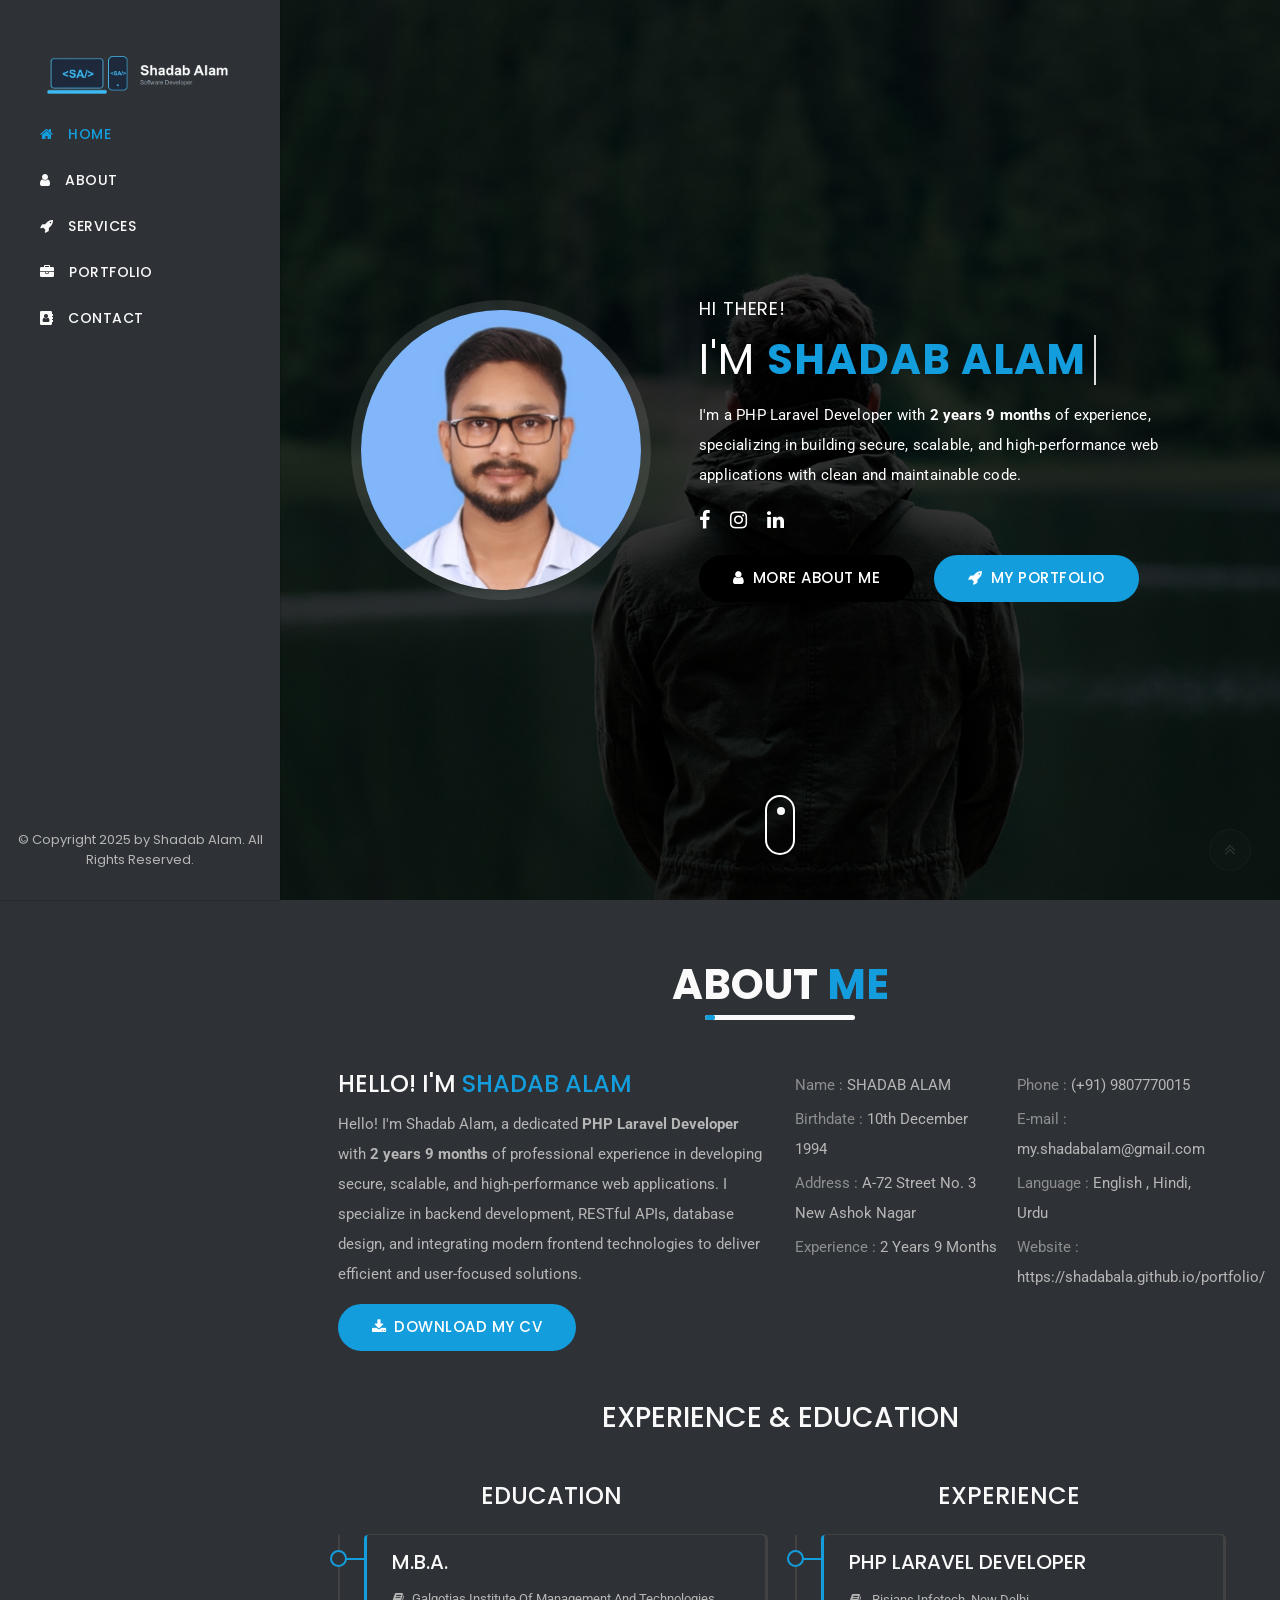
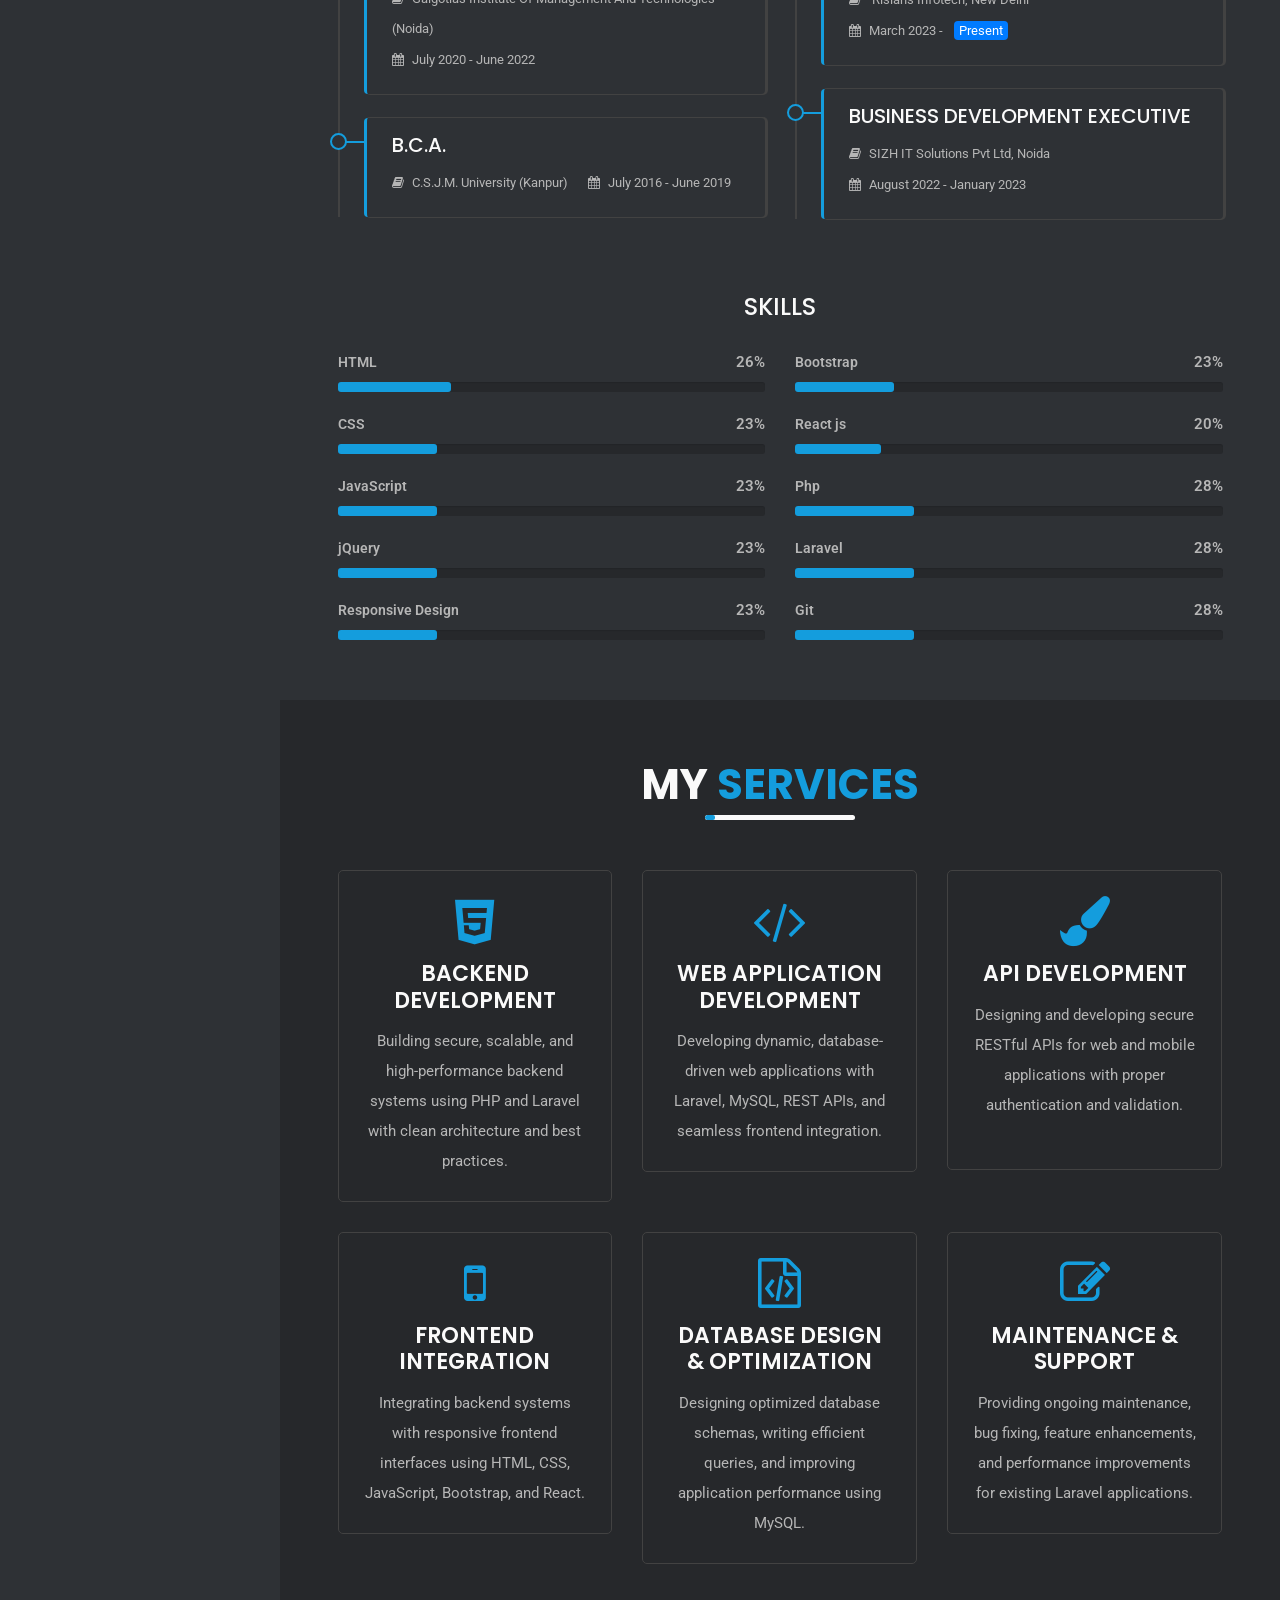
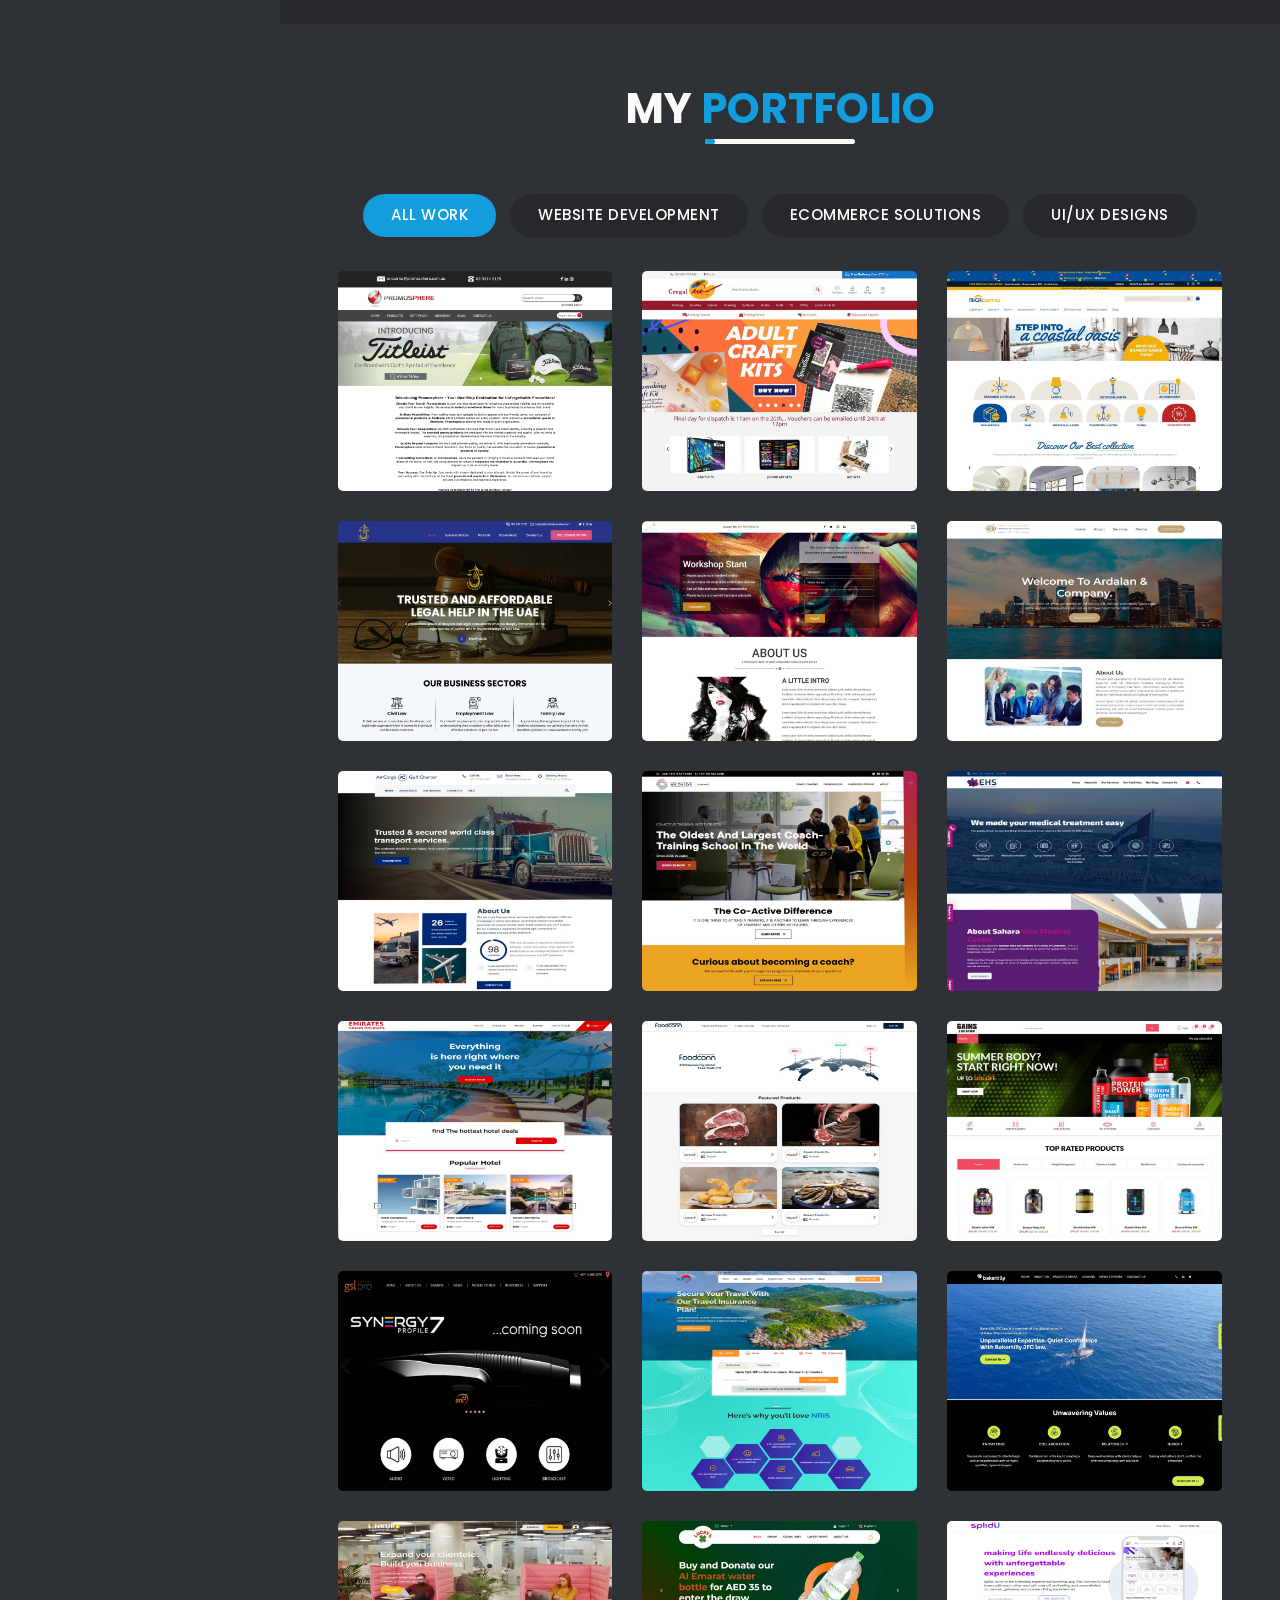
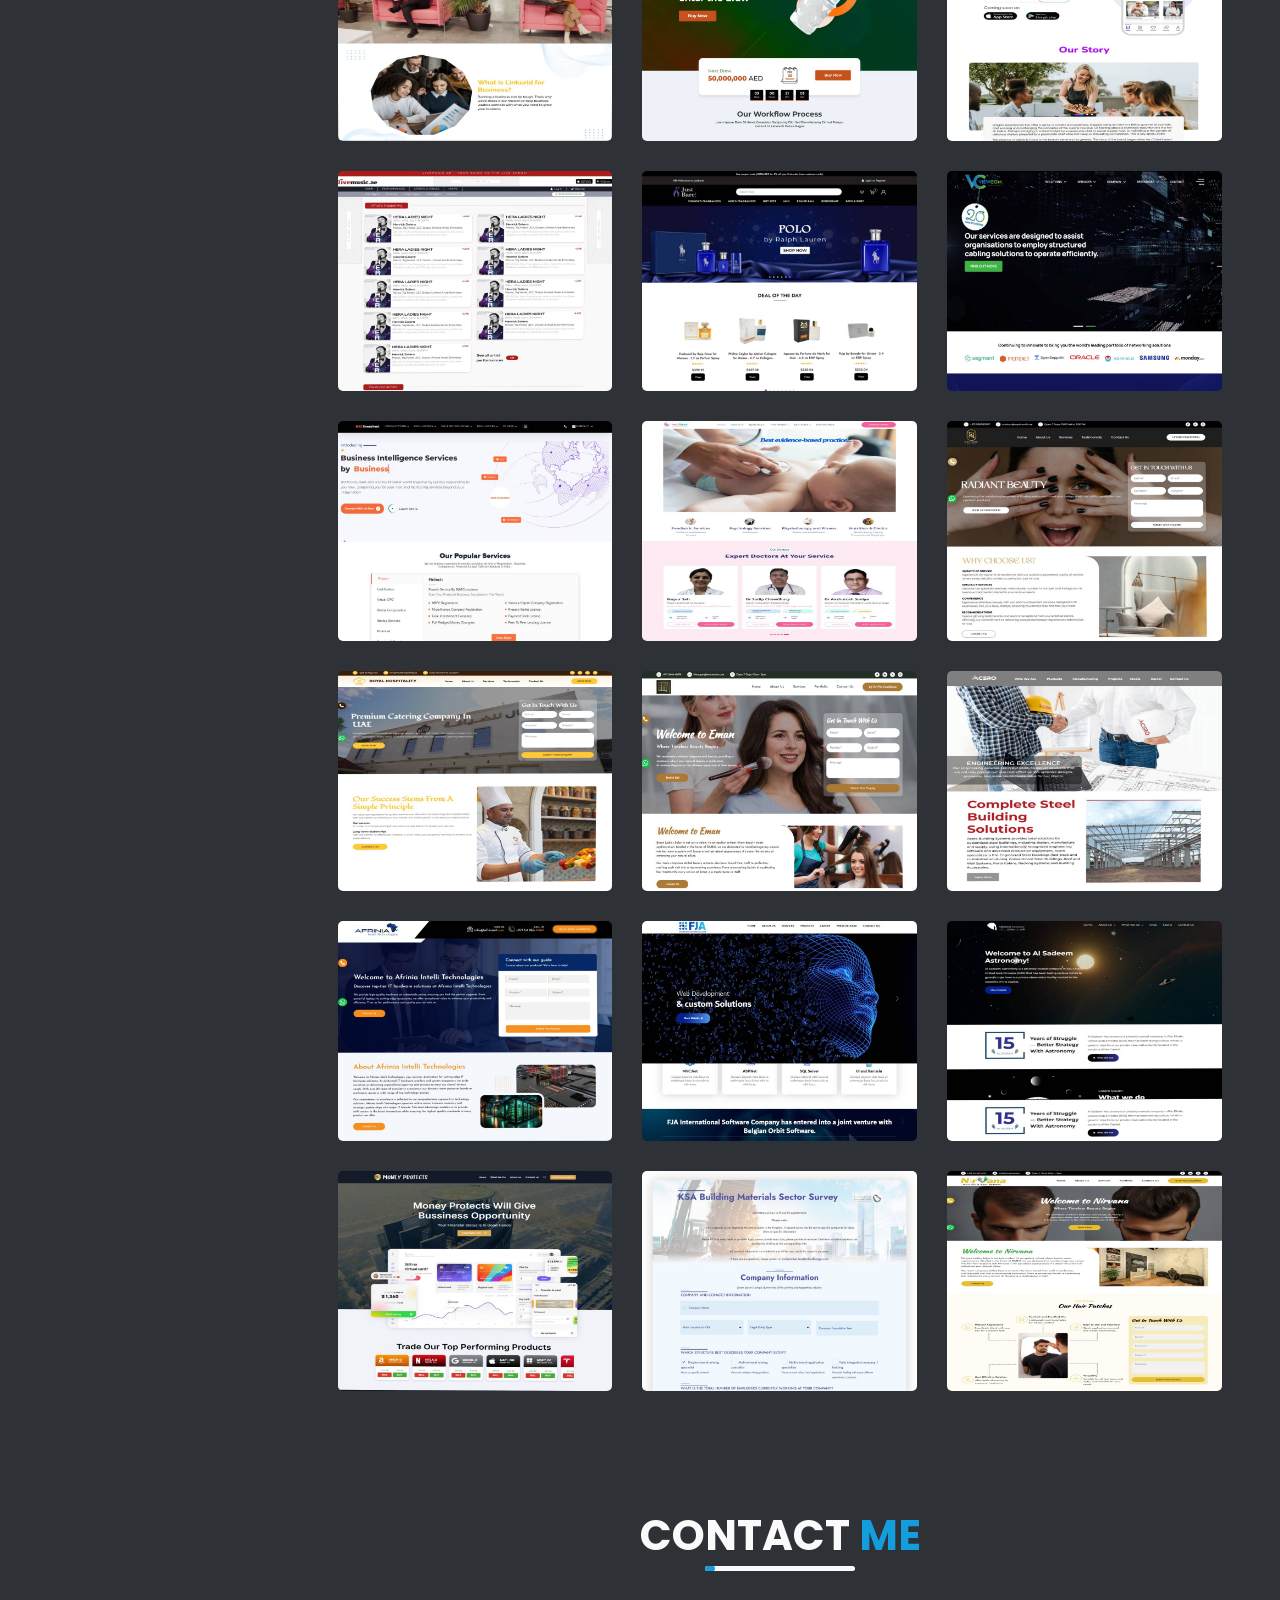
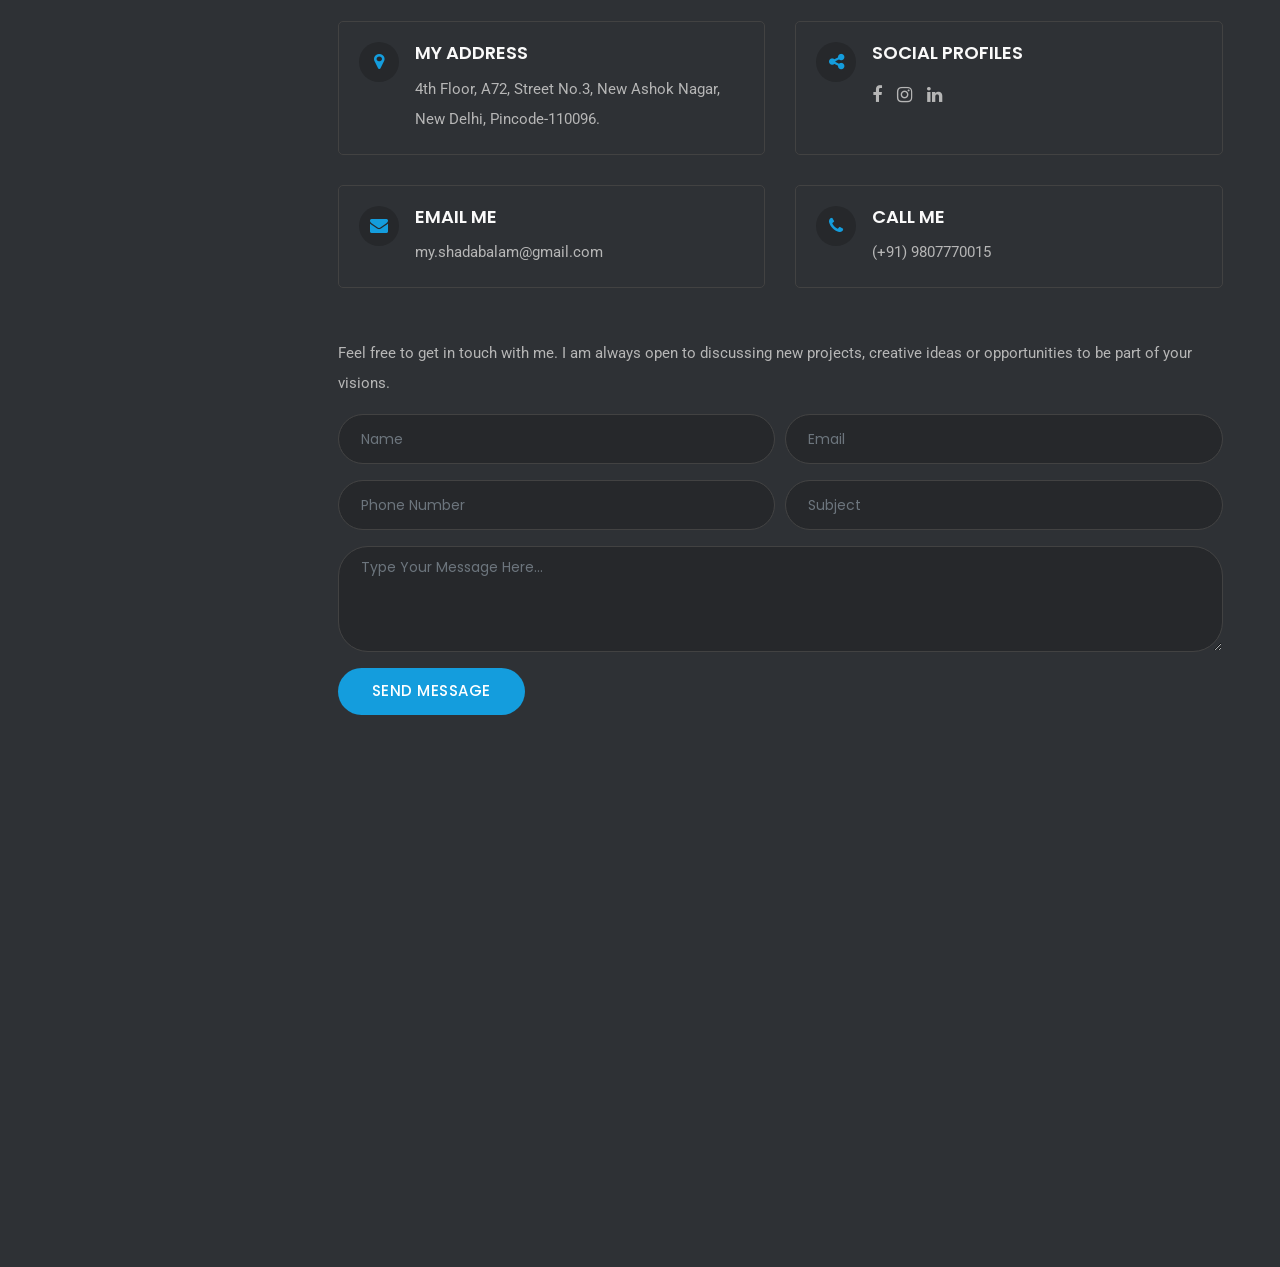
==== index.html @ 910dd95a "Email" ====
<!DOCTYPE html>
<html lang="en">

<meta http-equiv="content-type" content="text/html;charset=utf-8" />
<head>
        <!-- Meta Tag -->
        <meta http-equiv="Content-Type" content="text/html; charset=utf-8" />
        <meta http-equiv="x-ua-compatible" content="ie=edge" />
        <meta name="viewport" content="width=device-width, initial-scale=1, shrink-to-fit=no" />
        <meta name="description" content="Portfolio of Shadab Alam showcasing projects, skills, and experience.">
        <meta name="keywords" content="Shadab Alam, Portfolio, Web Developer, Software Engineer">
        <meta name="author" content="Shadab Alam">
        <meta name="subject" content="Shadab Alam Portfolio" />
        <meta name="topic" content="Shadab Alam Portfolio" />
        <meta name="Classification" content="Shadab Alam Portfolio" />
        <meta name="geography" content="Shadab Alam Portfolio" />
        <meta name="copyright" content="Shadab Alam Portfolio" />
        <meta name="owner" content="Shadab Alam Portfolio" />
        <meta name="category" content="Shadab Alam Portfolio" />
        <meta name="coverage" content="Shadab Alam Portfolio" />
        <meta name="publisher" content="Shadab Alam Portfolio">
        <meta name="rating" content="Shadab Alam Portfolio">
        <meta name="robots" content="index, follow">
        <meta name="revisit-after" content="Shadab Alam Portfolio">
        <meta name="distribution" content="Shadab Alam Portfolio" />
        <meta name="language" content="en" />
        <!-- Title Of Site -->
        <title>Shadab Alam portfolio</title>
        <!-- Favicon -->
        <link rel="apple-touch-icon" sizes="180x180" href="assets/images/fevicon/apple-touch-icon.png">
        <link rel="icon" type="image/png" sizes="32x32" href="assets/images/fevicon/favicon-32x32.png">
        <link rel="icon" type="image/png" sizes="16x16" href="assets/images/fevicon/favicon-16x16.png">
        <link rel="manifest" href="assets/images/fevicon/site.webmanifest">
        <meta property="og:title" content="Shadab Alam | Portfolio">
        <meta property="og:description" content="Portfolio of Shadab Alam showcasing projects, skills, and experience.">
        <meta property="og:type" content="website">
        <meta property="og:site_name" content="Shadab Alam Portfolio">
        <meta property="og:url" content="https://shadabala.github.io/portfolio/">
        <meta property="og:image" content="https://shadabala.github.io/portfolio/assets/images/fevicon/apple-touch-icon.png">

        <!-- *********** CSS Files *********** -->
        <!-- Bootstrap -->
        <link rel="stylesheet" href="assets/css/bootstrap.min.css" />
        <!-- Magnific Popup -->
        <link rel="stylesheet" href="assets/css/magnific-popup.css" />
        <!-- Font Awesome -->
        <link rel="stylesheet" href="assets/css/font-awesome.min.css" />

        <!-- Main Style CSS -->
        <link rel="stylesheet" href="assets/css/style.css" />
        <!-- Template Color -->
        <link rel="stylesheet" href="assets/css/color/default.css" id="optional-color" />
        <link rel="canonical" href="https://shadabala.github.io/portfolio/" />
    </head>

    <body id="home" class="template-index" data-spy="scroll" data-target="#scrollspy" data-offset="70">
        <!-- Page Wrapper -->
        <div id="page-wrapper" class="page-wrapper">
            <!-- Menu Toggle -->
            <button class="menu-toggle menu-toggle-line d-lg-none" type="button"><span></span><span></span><span></span></button>
            <!-- End Menu Toggle -->
            <!-- Header Section -->
            <header id="header" class="site-header mobile-menu-hide">
                <a href="#" class="closeNav-btn d-lg-none clearfix" id="closeNav" title="Close"><span class="menu-close mr-2">Close</span><i class="fa fa-close" aria-hidden="true"></i></a>

                <!-- Logo -->
                <div class="logo navbar-brand p-0 mx-0 mb-2">
                    <!-- Text Logo -->
                    <a class="text-logo sublink header-logo" href="index-2.html"><img src="assets/images/logo.png"></a>
                    <!-- End Text Logo -->
                    <!-- Image Logo -->
                    <!-- <a href="index.html" class="logo-img sublink"><img class="img-fluid" src="assets/images/logo.png" alt="logo" title="Logo" /></a> -->
                    <!-- End Image Logo -->
                </div>
                <!-- End Logo -->
                <!-- Main Menu -->
                <div id="navigation" class="navigation">
                    <nav class="navbar navbar-expand-lg p-0">
                        <div class="navigation-menu" id="navbarMenu">
                            <ul class="navbar-nav flex-column">
                                <li class="nav-item">
                                    <a data-scroll class="nav-link active" href="#home">
                                        <i class="fa fa-home"></i>
                                        <span class="link-text">Home</span>
                                    </a>
                                </li>
                                <li class="nav-item">
                                    <a data-scroll class="nav-link" href="#about">
                                        <i class="fa fa-user"></i>
                                        <span class="link-text">About</span>
                                    </a>
                                </li>
                                <li class="nav-item">
                                    <a data-scroll class="nav-link" href="#services">    <i class="fa fa-rocket"></i>
                                        <span class="link-text">Services</span>
                                    </a>
                                </li>
                                <li class="nav-item">
                                    <a data-scroll class="nav-link" href="#portfolio">
                                        <i class="fa fa-briefcase"></i>
                                        <span class="link-text">Portfolio</span>
                                    </a>
                                </li>
                                <!-- <li class="nav-item">
                                    <a data-scroll class="nav-link" href="#blog">
                                        <i class="fa fa-pencil"></i>
                                        <span class="link-text">Blog</span>
                                    </a>
                                </li> -->
                                <li class="nav-item">
                                    <a data-scroll class="nav-link" href="#contact">
                                        <i class="fa fa-address-book"></i>
                                        <span class="link-text">Contact</span>
                                    </a>
                                </li>
                            </ul>
                        </div>
                    </nav>
                </div>
                <!-- End Main Menu -->
                <!-- Copyright --> 
                <p class="copyright text-center">© Copyright 2025 by Shadab Alam. All Rights Reserved.

</p>
                <!-- End Copyright -->
            </header>
            <!-- End Header Section -->

            <!-- Main Wrapper -->
            <main id="main" class="main-wrapper">
                <!-- Banner Section -->
                <section id="banner" class="banner-section header-bg-img d-flex align-items-center">
                    <!-- Container -->
                    <div class="container">
                        <!-- Banner Inner -->
                        <div class="banner-inner d-flex align-items-center justify-content-center">
                            <!-- Banner Image -->
                            <div class="banner-img">
                                <img class="img-fluid center-picture" src="assets/images/profile.png" alt="Profile" width="700" height="700" />
                            </div>
                            <!-- End Banner Image -->
                            <!-- Banner Text -->
                            <div class="banner-text ml-lg-5">
                                <h2>Hi There!</h2>
                            
                                <h3 class="d-sm-none d-block text-uppercase headline">
                                    I'M <b class="is-visible">Shadab Alam</b>
                                </h3>
                            
                                <h3 class="d-sm-block d-none cd-headline clip text-uppercase">
                                    I'm
                                    <span class="cd-words-wrapper">
                                        <b class="is-visible">Shadab Alam</b>
                                        <b class="is-hidden">a PHP Laravel Developer</b>
                                    </span>
                                </h3>
                            
                                <p>
                                    I'm a PHP Laravel Developer with <strong>2 years 9 months</strong> of experience, specializing in building secure, scalable, and high-performance web applications with clean and maintainable code.
                                </p>
                            
                                <div class="social-links d-flex flex-wrap">
                                    <a href="https://www.facebook.com/profile.php?id=100007951786284" data-toggle="tooltip" data-placement="top" data-original-title="Facebook">
                                        <i class="fa fa-facebook"></i>
                                    </a>
                            
                                    <a href="https://www.instagram.com/shadab_ala/" data-toggle="tooltip" data-placement="top" data-original-title="Instagram">
                                        <i class="fa fa-instagram"></i>
                                    </a>
                            
                                    <a href="https://www.linkedin.com/in/shadabalam9807770015/" data-toggle="tooltip" data-placement="top" data-original-title="LinkedIn">
                                        <i class="fa fa-linkedin"></i>
                                    </a>
                                </div>
                            
                                <div class="info-button">
                                    <a href="#about" class="btn btn-secondary about-btn mr-sm-3">
                                        <span>
                                            <i class="fa fa-user mr-2"></i>More about me
                                        </span>
                                    </a>
                            
                                    <a href="#portfolio" class="btn btn-primary portfolio-btn mb-0">
                                        <span>
                                            <i class="fa fa-rocket mr-2"></i>My portfolio
                                        </span>
                                    </a>
                                </div>
                            </div>
                            
                            <!-- <div class="banner-text ml-lg-5">
                                <h2>Hi There!</h2>
                                <h3 class="d-sm-none d-block text-uppercase headline">I'M <b class="is-visible">Shadab Alam</b></h3>
                                <h3 class="d-sm-block d-none cd-headline clip text-uppercase">I'm
                                    <span class="cd-words-wrapper">
                                        <b class="is-visible">Shadab Alam</b>
                                        <b class="is-hidden">a Backend Developer</b>
                                    </span>
                                </h3>
                                <p>I'M Backend Developer with over 3+ years of experience and beautiful web applications through carefully crafted design.</p>
                                <div class="social-links d-flex flex-wrap">
                                    <a href="https://www.facebook.com/profile.php?id=100007951786284" data-toggle="tooltip" data-placement="top" data-original-title="Facebook">
                                        <i class="fa fa-facebook"></i>
                                    </a>
                                    <a href="https://www.instagram.com/shadab_ala/" data-toggle="tooltip" data-placement="top" data-original-title="Instagram">
                                        <i class="fa fa-instagram"></i>
                                    </a>
                                    <a href="https://www.linkedin.com/in/shadabalam9807770015/" data-toggle="tooltip" data-placement="top" data-original-title="Linkedin">
                                        <i class="fa fa-linkedin"></i>
                                    </a>
                                </div>
                                <div class="info-button">
                                    <a href="#about" class="btn btn-secondary about-btn mr-sm-3">
                                        <span>
                                            <i class="fa fa-user mr-2"></i>More about me
                                        </span>
                                    </a>
                                    <a href="#portfolio" class="btn btn-primary portfolio-btn mb-0">
                                        <span>
                                            <i class="fa fa-rocket mr-2"></i>My portfolio
                                        </span>
                                    </a>
                                </div>
                            </div> -->
                        </div>
                        <!-- Banner Inner -->
                        <!-- Bottom Scroll Arrow -->
                        <div class="scroll-down-arrow smooth-scroll-down about-btn d-none d-lg-block"></div>
                        <!-- End Bottom Scroll Arrow -->
                    </div>
                    <!-- End Container -->
                </section>
                <!-- End Banner Section -->

                <!-- About Section -->
                <section id="about" class="about section-spacing">
                    <!-- Container -->
                    <div class="container">
                        <!-- Section Title -->
                        <div class="section-title">
                            <h1>About <span>me</span></h1>
                            <span class="separator"></span>
                        </div>
                        <!-- End Section Title -->
                        <!-- Info Content Block -->
                        <div class="content-block">
                            <!-- Row -->
                            <div class="row">
                                <div class="col-xl-6 col-lg-12 col-md-12 col-sm-12 col-12">
                                    <div class="about-text">
                                        <h4>Hello! I'M <span>Shadab Alam</span></h4>
                                        <p>Hello! I'm Shadab Alam, a dedicated <strong>PHP Laravel Developer</strong> with
                                            <strong>2 years 9 months</strong> of professional experience in developing secure,
                                            scalable, and high-performance web applications. I specialize in backend development,
                                            RESTful APIs, database design, and integrating modern frontend technologies to deliver
                                            efficient and user-focused solutions.</p>
                                        <a class="btn btn-primary" href="Shadab_Resume.pdf"><span><i class="fa fa-download mr-2"></i>Download my cv</span></a>
                                    </div>
                                </div>
                                <div class="col-xl-6 col-lg-12 col-md-12 col-sm-12 col-12">
                                    <div class="about-details clearfix">
                                        <ul class="float-left w-50 pr-2">
                                            <li class="mb-1"><span>Name :</span> <span>SHADAB ALAM</span></li>
                                            <li class="mb-1"><span>Birthdate :</span> <span>10th December 1994</span></li>
                                            <li class="mb-1"><span>Address :</span> <span>A-72 Street No. 3 New Ashok Nagar</span></li>
                                            <li class="mb-1"><span>Experience :</span> <span>2 Years 9 Months</span></li>
                                            <!-- <li class="mb-1"><span>Freelance :</span> <span>Available</span></li> -->
                                        </ul>
                                        <ul class="float-right w-50 pl-2">
                                            <li class="mb-1"><span>Phone :</span> <span><a href="tel:+919807770015">(+91) 9807770015</a></span></li>
                                            <li class="mb-1"><span>E-mail :</span> <span><a href="mailto:my.shadabalam@gmail.com">my.shadabalam@gmail.com</a></span></li>
                                            <li class="mb-1"><span>Language :</span> <span> English , Hindi, Urdu</span></li>
                                            <li class="mb-1"><span>Website :</span> <span><a href="https://shadabala.github.io/portfolio/">https://shadabala.github.io/portfolio/</a></span></li>
                                        </ul>
                                    </div>
                                </div>
                            </div>
                            <!-- End Row -->
                        </div>
                        <!-- End Info Content Block -->
                        <!-- Experience Education Content Block -->
                        <div class="content-block">
                            <!-- Section Sub Title -->
                            <h3 class="section-subtitle text-center text-uppercase mb-5">Experience &amp; Education</h3>
                            <!-- End Section Sub Title -->
                            <!-- Row -->
                            <div class="row">
                                <!-- Education -->
                                <div class="col-xl-6 col-lg-12 col-md-12 col-sm-12 col-12">
                                    <h4 class="education-title block-title text-center text-uppercase mb-4">Education</h4>
                                    <div class="education pl-4">
                                        <div class="education-box mb-4">
                                            <h5 class="box-title">M.B.A.</h5>
                                            <div class="item-details mb-2 mb-sm-1">
                                                <span class="university d-inline-block mr-3"><i class="fa fa-book mr-2"></i>Galgotias Institute Of Management And Technologies (Noida)</span>
                                                <span class="year d-inline-block"><i class="fa fa-calendar mr-2"></i>July 2020 - June 2022</span>
                                            </div>
                                            <!-- <p class="box-description">Lorem ipsum dolor sit amet consectetur adipisicing elit. Optio quo repudiandae. the majority have suffered alteration.</p> -->
                                        </div>
                                        <div class="education-box mb-4">
                                            <h5 class="box-title">B.C.A.</h5>
                                            <div class="item-details mb-2 mb-sm-1">
                                                <span class="university d-inline-block mr-3"><i class="fa fa-book mr-2"></i>C.S.J.M. University (Kanpur)</span>
                                                <span class="year d-inline-block"><i class="fa fa-calendar mr-2"></i>July 2016 - June 2019</span>
                                            </div>
                                        </div>
                                    </div>
                                </div>
                                <!-- End Education -->
                                <!-- Experience -->
                                <div class="col-xl-6 col-lg-12 col-md-12 col-sm-12 col-12">
                                    <h4 class="experince-title block-title text-center text-uppercase mb-4">Experience</h4>
                                    <div class="experince pl-4">
                                        <div class="experince-box mb-4">
                                            <h5 class="box-title">Php Laravel Developer</h5>
                                            <div class="item-details mb-2 mb-sm-1">
                                                <span class="university d-inline-block mr-3"><i class="fa fa-book mr-2"></i> Risians Infotech, New Delhi</span>
                                                <span class="year d-inline-block"><i class="fa fa-calendar mr-2"></i>March 2023 - <span class="badge badge-primary current ml-2">Present</span></span>
                                            </div>
                                            <!-- <p class="box-description">Lorem ipsum dolor sit amet consectetur adipisicing elit. Optio quo repudiandae. the majority have suffered alteration.</p> -->
                                        </div>
                                        <div class="experince-box mb-4">
                                            <h5 class="box-title"> Business Development Executive </h5>
                                            <div class="item-details mb-2 mb-sm-1">
                                                <span class="university d-inline-block mr-3"><i class="fa fa-book mr-2"></i>SIZH IT Solutions Pvt Ltd, Noida</span>
                                                <span class="year d-inline-block"><i class="fa fa-calendar mr-2"></i>August 2022 - January 2023</span>
                                            </div>
                                            <!-- <p class="box-description">Lorem ipsum dolor sit amet consectetur adipisicing elit. Optio quo repudiandae. the majority have suffered alteration.</p> -->
                                        </div>
                                    </div>
                                </div>
                                <!-- End Experience -->
                            </div>
                            <!-- End Row -->
                        </div>
                        <!-- End Experience Education Content Block -->
                        <!-- Skill Content Block -->
                        <div class="content-block skills">
                            <h4 class="block-title text-center text-uppercase mb-4 pb-2">Skills</h4>
                            <!-- Skill Row -->
                            <div class="row">
                                <div class="col-xl-6 col-lg-12 col-md-12 col-sm-12 col-12 skill-one">
                                    <div class="skill-item">
                                        <p class="skill-name">HTML</p>
                                        <div id="html"></div>
                                    </div>
                                    <div class="skill-item mt-4">
                                        <p class="skill-name">CSS</p>
                                        <div id="css"></div>
                                    </div>
                                    <div class="skill-item mt-4">
                                        <p class="skill-name">JavaScript</p>
                                        <div id="javascript"></div>
                                    </div>
                                    <div class="skill-item mt-4">
                                        <p class="skill-name">jQuery</p>
                                        <div id="jquery"></div>
                                    </div>
                                    <div class="skill-item mt-4">
                                        <p class="skill-name">Responsive Design</p>
                                        <div id="responsivedesign"></div>
                                    </div>
                                </div>
                                <div class="col-xl-6 col-lg-12 col-md-12 col-sm-12 col-12 skill-two">
                                    <div class="skill-item mt-4 mt-lg-0">
                                        <p class="skill-name">Bootstrap</p>
                                        <div id="bootstrap"></div>
                                    </div>
                                    <div class="skill-item mt-4">
                                        <p class="skill-name">React js</p>
                                        <div id="reactjs"></div>
                                    </div>
                                    <div class="skill-item mt-4">
                                        <p class="skill-name">Php</p>
                                        <div id="php"></div>
                                    </div>
                                    <div class="skill-item mt-4">
                                        <p class="skill-name">Laravel</p>
                                        <div id="laravel"></div>
                                    </div>
                                    <div class="skill-item mt-4">
                                        <p class="skill-name">Git</p>
                                        <div id="git"></div>
                                    </div>
                                </div>
                            </div>
                            <!-- End Skill Row -->	
                        </div>
                        <!-- End Skill Content Block -->
                        <!-- Counters Content Block -->
                        <!-- <div class="content-block counter-number">
                            <div class="row row-items">
                                <div class="col-xl-3 col-lg-6 col-md-6 col-sm-6 col-12 row-item">
                                    <div class="counter-box">
                                        <h3 class="counter">299</h3>
                                        <h5 class="text-uppercase">Happy Customers</h5>
                                    </div>
                                </div>
                                <div class="col-xl-3 col-lg-6 col-md-6 col-sm-6 col-12 row-item">
                                    <div class="counter-box">
                                        <h3 class="counter">45</h3>
                                        <h5 class="text-uppercase">Awards Win</h5>
                                    </div>
                                </div>
                                <div class="col-xl-3 col-lg-6 col-md-6 col-sm-6 col-12 row-item">
                                    <div class="counter-box">
                                        <h3 class="counter">99</h3>
                                        <h5 class="text-uppercase">Hours Of Support</h5>
                                    </div>
                                </div>
                                <div class="col-xl-3 col-lg-6 col-md-6 col-sm-6 col-12 row-item">
                                    <div class="counter-box">
                                        <h3 class="counter">36</h3>
                                        <h5 class="text-uppercase">Hard Workers</h5>
                                    </div>
                                </div>
                            </div>
                        </div> -->
                        <!-- End Counters Content Block -->
                    </div>
                    <!-- End Container -->
                </section>
                <!-- End About Section -->

                <!-- Service Section -->
                <section id="services" class="service gray-bg section-spacing">
                    <div class="container">
                        <div class="section-title">
                            <h1>My <span>Services</span></h1>
                            <span class="separator"></span>
                        </div>
                
                        <div class="content-block content-service-block">
                            <div class="row row-items">
                
                                <!-- Service One -->
                                <div class="col-xl-4 col-lg-6 col-md-6 col-sm-12 col-12 row-item">
                                    <div class="card-body text-center">
                                        <div class="card-icon"><i class="fa fa-html5"></i></div>
                                        <div class="card-title">
                                            <h4>Backend Development</h4>
                                        </div>
                                        <div class="card-info">
                                            <p>
                                                Building secure, scalable, and high-performance backend systems using PHP and Laravel with clean architecture and best practices.
                                            </p>
                                        </div>
                                    </div>
                                </div>
                
                                <!-- Service Two -->
                                <div class="col-xl-4 col-lg-6 col-md-6 col-sm-12 col-12 row-item">
                                    <div class="card-body text-center">
                                        <div class="card-icon"><i class="fa fa-code"></i></div>
                                        <div class="card-title">
                                            <h4>Web Application Development</h4>
                                        </div>
                                        <div class="card-info">
                                            <p>
                                                Developing dynamic, database-driven web applications with Laravel,
                                                MySQL, REST APIs, and seamless frontend integration.
                                            </p>
                                        </div>
                                    </div>
                                </div>
                
                                <!-- Service Three -->
                                <div class="col-xl-4 col-lg-6 col-md-6 col-sm-12 col-12 row-item">
                                    <div class="card-body text-center">
                                        <div class="card-icon"><i class="fa fa-paint-brush"></i></div>
                                        <div class="card-title">
                                            <h4>API Development</h4>
                                        </div>
                                        <div class="card-info">
                                            <p>
                                                Designing and developing secure RESTful APIs for web and mobile
                                                applications with proper authentication and validation.
                                            </p>
                                        </div>
                                    </div>
                                </div>
                
                                <!-- Service Four -->
                                <div class="col-xl-4 col-lg-6 col-md-6 col-sm-12 col-12 row-item">
                                    <div class="card-body text-center">
                                        <div class="card-icon"><i class="fa fa-mobile"></i></div>
                                        <div class="card-title">
                                            <h4>Frontend Integration</h4>
                                        </div>
                                        <div class="card-info">
                                            <p>
                                                Integrating backend systems with responsive frontend interfaces
                                                using HTML, CSS, JavaScript, Bootstrap, and React.
                                            </p>
                                        </div>
                                    </div>
                                </div>
                
                                <!-- Service Five -->
                                <div class="col-xl-4 col-lg-6 col-md-6 col-sm-12 col-12 row-item">
                                    <div class="card-body text-center">
                                        <div class="card-icon"><i class="fa fa-file-code-o"></i></div>
                                        <div class="card-title">
                                            <h4>Database Design & Optimization</h4>
                                        </div>
                                        <div class="card-info">
                                            <p>
                                                Designing optimized database schemas, writing efficient queries,
                                                and improving application performance using MySQL.
                                            </p>
                                        </div>
                                    </div>
                                </div>
                
                                <!-- Service Six -->
                                <div class="col-xl-4 col-lg-6 col-md-6 col-sm-12 col-12 row-item">
                                    <div class="card-body text-center">
                                        <div class="card-icon"><i class="fa fa-pencil-square-o"></i></div>
                                        <div class="card-title">
                                            <h4>Maintenance & Support</h4>
                                        </div>
                                        <div class="card-info">
                                            <p>
                                                Providing ongoing maintenance, bug fixing, feature enhancements,
                                                and performance improvements for existing Laravel applications.
                                            </p>
                                        </div>
                                    </div>
                                </div>
                
                            </div>
                        </div>
                    </div>
                </section>                
                <!-- End Service Section -->

                <!-- Portfolio Section -->
                <section id="portfolio" class="portfolio section-spacing">
                    <div class="container">
                        <div class="section-title">
                            <h1>My <span>Portfolio</span></h1>
                            <span class="separator"></span>
                        </div>
                        <div class="row">
                            <div class="col-12 d-flex justify-content-center mb-4">
                                <!-- Portfolio Filter -->
                                <ul id="portfolio-flters">
                                    <li class="btn filter-active" data-filter="*">All Work</li>
                                    <li class="btn" data-filter=".filter-website">Website Development</li>
                                    <li class="btn" data-filter=".filter-ecommerce">Ecommerce Solutions</li>
                                    <li class="btn" data-filter=".filter-uiux">UI/UX Designs</li>
                                </ul>
                                <!-- End Portfolio Filter -->
                            </div>
                        </div>
                        <!-- Row -->
                        <div class="row row-items portfolio-container project-gallery-item">
                            <!-- Portfolio 1 -->
                            <div class="col-xl-4 col-lg-4 col-md-6 col-sm-6 col-12 row-item portfolio-item filter-website">
                                <div class="portfolio-wrap">
                                    <img src="assets/images/portfolio/portfolio-1.png" class="img-fluid" alt="Portfolio 1" width="1000" height="800" />
                                    <div class="portfolio-info d-flex flex-column align-items-center justify-content-center">
                                        <div class="portfolio-inner-info">
                                            <h4>Promosphere</h4>
                                            <p>Welcome to Promosphere</p>
                                            <div class="portfolio-links d-flex flex-row align-items-center justify-content-center">
                                                <a class="fancylight gallery-popup-btn" data-fancybox-group="light" href="assets/images/portfolio/portfolio-1.png"><i class="fa fa-picture-o"></i></a>
                                                <a class="portfolio-detail" href="https://promosphere.com.au/" target="_blank"><i class="fa fa-link"></i></a>
                                            </div>
                                        </div>
                                    </div>
                                </div>
                            </div>
                            <!-- Portfolio 1 -->
                            <!-- Portfolio 2 -->
                            <div class="col-xl-4 col-lg-4 col-md-6 col-sm-6 col-12 row-item portfolio-item filter-ecommerce filter-uiux">
                                <div class="portfolio-wrap">
                                    <img src="assets/images/portfolio/portfolio-2.jpg" class="img-fluid" alt="Portfolio 2" width="1000" height="800" />
                                    <div class="portfolio-info d-flex flex-column align-items-center justify-content-center">
                                        <div class="portfolio-inner-info">
                                            <h4>Cregalart</h4>
                                            <p>Welcome to Cregalart</p>
                                            <div class="portfolio-links d-flex flex-row align-items-center justify-content-center">
                                                <a class="fancylight gallery-popup-btn" data-fancybox-group="light" href="assets/images/portfolio/portfolio-2.jpg"><i class="fa fa-picture-o"></i></a>
                                                <a class="portfolio-detail" href="https://www.cregalart.ie/" target="_blank"><i class="fa fa-link"></i></a>
                                            </div>
                                        </div>
                                    </div>
                                </div>
                            </div>
                            <!-- End Portfolio 2 -->
                            <!-- Portfolio 3 -->
                            <div class="col-xl-4 col-lg-4 col-md-6 col-sm-6 col-12 row-item portfolio-item filter-ecommerce filter-uiux">
                                <div class="portfolio-wrap">
                                    <img src="assets/images/portfolio/portfolio-3.jpg" class="img-fluid" alt="Portfolio 3" width="1000" height="800" />
                                    <div class="portfolio-info d-flex flex-column align-items-center justify-content-center">
                                        <div class="portfolio-inner-info">
                                            <h4>Micalighting</h4>
                                            <p>Welcome to Micalighting</p>
                                            <div class="portfolio-links d-flex flex-row align-items-center justify-content-center">
                                                <a class="fancylight gallery-popup-btn" data-fancybox-group="light" href="assets/images/portfolio/portfolio-3.jpg"><i class="fa fa-picture-o"></i></a>
                                                <a class="portfolio-detail" href="https://www.micalighting.com.au/" target="_blank"><i class="fa fa-link"></i></a>
                                            </div>
                                        </div>
                                    </div>
                                </div>
                            </div>
                            <!-- End Portfolio 3 -->
                            <!-- Portfolio 4 -->
                            <div class="col-xl-4 col-lg-4 col-md-6 col-sm-6 col-12 row-item portfolio-item filter-website filter-uiux">
                                <div class="portfolio-wrap">
                                    <img src="assets/images/portfolio/portfolio-4.jpg" class="img-fluid" alt="Portfolio 4" width="1000" height="800" />
                                    <div class="portfolio-info d-flex flex-column align-items-center justify-content-center">
                                        <div class="portfolio-inner-info">
                                            <h4>albastiadvocates</h4>
                                            <p>Welcome to albastiadvocates</p>
                                            <div class="portfolio-links d-flex flex-row align-items-center justify-content-center">
                                                <a class="fancylight gallery-popup-btn" data-fancybox-group="light" href="assets/images/portfolio/portfolio-4.jpg"><i class="fa fa-picture-o"></i></a>
                                                <a class="portfolio-detail" href="https://dev-risians.com/html/albastiadvocates-demo/" target="_blank"><i class="fa fa-link"></i></a>
                                            </div>
                                        </div>
                                    </div>
                                </div>
                            </div>
                            <!-- End Portfolio 4 -->
                            <!-- Portfolio 5 -->
                            <div class="col-xl-4 col-lg-4 col-md-6 col-sm-6 col-12 row-item portfolio-item filter-website">
                                <div class="portfolio-wrap">
                                    <img src="assets/images/portfolio/portfolio-5.jpg" class="img-fluid" alt="Portfolio 5" width="1000" height="800" />
                                    <div class="portfolio-info d-flex flex-column align-items-center justify-content-center">
                                        <div class="portfolio-inner-info">
                                            <h4>Allure Art</h4>
                                            <p>Welcome to Allure Art</p>
                                            <div class="portfolio-links d-flex flex-row align-items-center justify-content-center">
                                                <a class="fancylight gallery-popup-btn" data-fancybox-group="light" href="assets/images/portfolio/portfolio-5.jpg"><i class="fa fa-picture-o"></i></a>
                                                <a class="portfolio-detail" href="https://dev-risians.com/html/Allure-Art//" target="_blank"><i class="fa fa-link"></i></a>
                                            </div>
                                        </div>
                                    </div>
                                </div>
                            </div>
                            <!-- End Portfolio 5 -->
                            <!-- Portfolio 6 -->
                            <div class="col-xl-4 col-lg-4 col-md-6 col-sm-6 col-12 row-item portfolio-item filter-website">
                                <div class="portfolio-wrap">
                                    <img src="assets/images/portfolio/portfolio-6.jpg" class="img-fluid" alt="Portfolio 6" width="1000" height="800" />
                                    <div class="portfolio-info d-flex flex-column align-items-center justify-content-center">
                                        <div class="portfolio-inner-info">
                                            <h4>Ardalam</h4>
                                            <p>Welcome to Ardalam</p>
                                            <div class="portfolio-links d-flex flex-row align-items-center justify-content-center">
                                                <a class="fancylight gallery-popup-btn" data-fancybox-group="light" href="assets/images/portfolio/portfolio-6.jpg"><i class="fa fa-picture-o"></i></a>
                                                <a class="portfolio-detail" href="https://dev-risians.com/html/ardalam/" target="_blank"><i class="fa fa-link"></i></a>
                                            </div>
                                        </div>
                                    </div>
                                </div>
                            </div>
                            <!-- End Portfolio 6 -->
                            <!-- Portfolio 7 -->
                            <div class="col-xl-4 col-lg-4 col-md-6 col-sm-6 col-12 row-item portfolio-item filter-website">
                                <div class="portfolio-wrap">
                                    <img src="assets/images/portfolio/portfolio-7.jpg" class="img-fluid" alt="Portfolio 7" width="1000" height="800" />
                                    <div class="portfolio-info d-flex flex-column align-items-center justify-content-center">
                                        <div class="portfolio-inner-info">
                                            <h4>Cargo</h4>
                                            <p>Welcome to Cargo</p>
                                            <div class="portfolio-links d-flex flex-row align-items-center justify-content-center">
                                                <a class="fancylight gallery-popup-btn" data-fancybox-group="light" href="assets/images/portfolio/portfolio-7.jpg"><i class="fa fa-picture-o"></i></a>
                                                <a class="portfolio-detail" href="https://dev-risians.com/html/cargo/" target="_blank"><i class="fa fa-link"></i></a>
                                            </div>
                                        </div>
                                    </div>
                                </div>
                            </div>
                            <!-- End Portfolio 7 -->
                            <!-- Portfolio 8 -->
                            <div class="col-xl-4 col-lg-4 col-md-6 col-sm-6 col-12 row-item portfolio-item filter-website">
                                <div class="portfolio-wrap">
                                    <img src="assets/images/portfolio/portfolio-8.jpg" class="img-fluid" alt="Portfolio 8" width="1000" height="800" />
                                    <div class="portfolio-info d-flex flex-column align-items-center justify-content-center">
                                        <div class="portfolio-inner-info">
                                            <h4>Cargo</h4>
                                            <p>Welcome to Cargo</p>
                                            <div class="portfolio-links d-flex flex-row align-items-center justify-content-center">
                                                <a class="fancylight gallery-popup-btn" data-fancybox-group="light" href="assets/images/portfolio/portfolio-8.jpg"><i class="fa fa-picture-o"></i></a>
                                                <a class="portfolio-detail" href="https://dev-risians.com/html/coactive/" target="_blank"><i class="fa fa-link"></i></a>
                                            </div>
                                        </div>
                                    </div>
                                </div>
                            </div>
                            <!-- End Portfolio 8 -->
                            <!-- Portfolio 9 -->
                            <div class="col-xl-4 col-lg-4 col-md-6 col-sm-6 col-12 row-item portfolio-item filter-website">
                                <div class="portfolio-wrap">
                                    <img src="assets/images/portfolio/portfolio-9.jpg" class="img-fluid" alt="Portfolio 9" width="1000" height="800" />
                                    <div class="portfolio-info d-flex flex-column align-items-center justify-content-center">
                                        <div class="portfolio-inner-info">
                                            <h4>emhc</h4>
                                            <p>Welcome to emhc</p>
                                            <div class="portfolio-links d-flex flex-row align-items-center justify-content-center">
                                                <a class="fancylight gallery-popup-btn" data-fancybox-group="light" href="assets/images/portfolio/portfolio-9.jpg"><i class="fa fa-picture-o"></i></a>
                                                <a class="portfolio-detail" href="https://dev-risians.com/html/emhc/" target="_blank"><i class="fa fa-link"></i></a>
                                            </div>
                                        </div>
                                    </div>
                                </div>
                            </div>
                            <!-- End Portfolio 9 -->
                            <!-- Portfolio 10 -->
                            <div class="col-xl-4 col-lg-4 col-md-6 col-sm-6 col-12 row-item portfolio-item filter-ecommerce filter-uiux">
                                <div class="portfolio-wrap">
                                    <img src="assets/images/portfolio/portfolio-10.jpg" class="img-fluid" alt="Portfolio 10" width="1000" height="800" />
                                    <div class="portfolio-info d-flex flex-column align-items-center justify-content-center">
                                        <div class="portfolio-inner-info">
                                            <h4>Emirates</h4>
                                            <p>Welcome to Emirates</p>
                                            <div class="portfolio-links d-flex flex-row align-items-center justify-content-center">
                                                <a class="fancylight gallery-popup-btn" data-fancybox-group="light" href="assets/images/portfolio/portfolio-10.jpg"><i class="fa fa-picture-o"></i></a>
                                                <a class="portfolio-detail" href="https://dev-risians.com/html/Emirates/" target="_blank"><i class="fa fa-link"></i></a>
                                            </div>
                                        </div>
                                    </div>
                                </div>
                            </div>
                            <!-- End Portfolio 10 -->
                            <!-- Portfolio 11 -->
                            <div class="col-xl-4 col-lg-4 col-md-6 col-sm-6 col-12 row-item portfolio-item filter-ecommerce filter-uiux">
                                <div class="portfolio-wrap">
                                    <img src="assets/images/portfolio/portfolio-11.jpg" class="img-fluid" alt="Portfolio 11" width="1000" height="800" />
                                    <div class="portfolio-info d-flex flex-column align-items-center justify-content-center">
                                        <div class="portfolio-inner-info">
                                            <h4>Foodconn</h4>
                                            <p>Welcome to Foodconn</p>
                                            <div class="portfolio-links d-flex flex-row align-items-center justify-content-center">
                                                <a class="fancylight gallery-popup-btn" data-fancybox-group="light" href="assets/images/portfolio/portfolio-11.jpg"><i class="fa fa-picture-o"></i></a>
                                                <a class="portfolio-detail" href="https://dev-risians.com/html/foodconn/" target="_blank"><i class="fa fa-link"></i></a>
                                            </div>
                                        </div>
                                    </div>
                                </div>
                            </div>
                            <!-- End Portfolio 11 -->
                            <!-- Portfolio 12 -->
                            <div class="col-xl-4 col-lg-4 col-md-6 col-sm-6 col-12 row-item portfolio-item filter-ecommerce filter-uiux">
                                <div class="portfolio-wrap">
                                    <img src="assets/images/portfolio/portfolio-12.jpg" class="img-fluid" alt="Portfolio 12" width="1000" height="800" />
                                    <div class="portfolio-info d-flex flex-column align-items-center justify-content-center">
                                        <div class="portfolio-inner-info">
                                            <h4>Gains</h4>
                                            <p>Welcome to Gains</p>
                                            <div class="portfolio-links d-flex flex-row align-items-center justify-content-center">
                                                <a class="fancylight gallery-popup-btn" data-fancybox-group="light" href="assets/images/portfolio/portfolio-12.jpg"><i class="fa fa-picture-o"></i></a>
                                                <a class="portfolio-detail" href="https://dev-risians.com/html/Gains-html/" target="_blank"><i class="fa fa-link"></i></a>
                                            </div>
                                        </div>
                                    </div>
                                </div>
                            </div>
                            <!-- End Portfolio 12 -->
                            <!-- Portfolio 13 -->
                            <div class="col-xl-4 col-lg-4 col-md-6 col-sm-6 col-12 row-item portfolio-item filter-website">
                                <div class="portfolio-wrap">
                                    <img src="assets/images/portfolio/portfolio-13.jpg" class="img-fluid" alt="Portfolio 13" width="1000" height="800" />
                                    <div class="portfolio-info d-flex flex-column align-items-center justify-content-center">
                                        <div class="portfolio-inner-info">
                                            <h4>Gsl Pro</h4>
                                            <p>Welcome to Gsl Pro</p>
                                            <div class="portfolio-links d-flex flex-row align-items-center justify-content-center">
                                                <a class="fancylight gallery-popup-btn" data-fancybox-group="light" href="assets/images/portfolio/portfolio-13.jpg"><i class="fa fa-picture-o"></i></a>
                                                <a class="portfolio-detail" href="https://dev-risians.com/html/gsl-pro/" target="_blank"><i class="fa fa-link"></i></a>
                                            </div>
                                        </div>
                                    </div>
                                </div>
                            </div>
                            <!-- End Portfolio 13 -->
                            <!-- Portfolio 14 -->
                            <div class="col-xl-4 col-lg-4 col-md-6 col-sm-6 col-12 row-item portfolio-item filter-website">
                                <div class="portfolio-wrap">
                                    <img src="assets/images/portfolio/portfolio-14.jpg" class="img-fluid" alt="Portfolio 14" width="1000" height="800" />
                                    <div class="portfolio-info d-flex flex-column align-items-center justify-content-center">
                                        <div class="portfolio-inner-info">
                                            <h4>Insurance</h4>
                                            <p>Welcome to Insurance</p>
                                            <div class="portfolio-links d-flex flex-row align-items-center justify-content-center">
                                                <a class="fancylight gallery-popup-btn" data-fancybox-group="light" href="assets/images/portfolio/portfolio-14.jpg"><i class="fa fa-picture-o"></i></a>
                                                <a class="portfolio-detail" href="https://dev-risians.com/html/insurance/" target="_blank"><i class="fa fa-link"></i></a>
                                            </div>
                                        </div>
                                    </div>
                                </div>
                            </div>
                            <!-- End Portfolio 14 -->
                            <!-- Portfolio 15 -->
                            <div class="col-xl-4 col-lg-4 col-md-6 col-sm-6 col-12 row-item portfolio-item filter-website">
                                <div class="portfolio-wrap">
                                    <img src="assets/images/portfolio/portfolio-15.jpg" class="img-fluid" alt="Portfolio 15" width="1000" height="800" />
                                    <div class="portfolio-info d-flex flex-column align-items-center justify-content-center">
                                        <div class="portfolio-inner-info">
                                            <h4>Insurance</h4>
                                            <p>Welcome to Insurance</p>
                                            <div class="portfolio-links d-flex flex-row align-items-center justify-content-center">
                                                <a class="fancylight gallery-popup-btn" data-fancybox-group="light" href="assets/images/portfolio/portfolio-15.jpg"><i class="fa fa-picture-o"></i></a>
                                                <a class="portfolio-detail" href="https://dev-risians.com/html/lawyer/" target="_blank"><i class="fa fa-link"></i></a>
                                            </div>
                                        </div>
                                    </div>
                                </div>
                            </div>
                            <!-- End Portfolio 15 -->
                            <!-- Portfolio 16 -->
                            <div class="col-xl-4 col-lg-4 col-md-6 col-sm-6 col-12 row-item portfolio-item filter-website">
                                <div class="portfolio-wrap">
                                    <img src="assets/images/portfolio/portfolio-16.jpg" class="img-fluid" alt="Portfolio 16" width="1000" height="800" />
                                    <div class="portfolio-info d-flex flex-column align-items-center justify-content-center">
                                        <div class="portfolio-inner-info">
                                            <h4>Linkurid</h4>
                                            <p>Welcome to Linkurid</p>
                                            <div class="portfolio-links d-flex flex-row align-items-center justify-content-center">
                                                <a class="fancylight gallery-popup-btn" data-fancybox-group="light" href="assets/images/portfolio/portfolio-16.jpg"><i class="fa fa-picture-o"></i></a>
                                                <a class="portfolio-detail" href="https://dev-risians.com/html/linkurid/" target="_blank"><i class="fa fa-link"></i></a>
                                            </div>
                                        </div>
                                    </div>
                                </div>
                            </div>
                            <!-- End Portfolio 16 -->
                            <!-- Portfolio 17 -->
                            <div class="col-xl-4 col-lg-4 col-md-6 col-sm-6 col-12 row-item portfolio-item filter-website">
                                <div class="portfolio-wrap">
                                    <img src="assets/images/portfolio/portfolio-17.jpg" class="img-fluid" alt="Portfolio 17" width="1000" height="800" />
                                    <div class="portfolio-info d-flex flex-column align-items-center justify-content-center">
                                        <div class="portfolio-inner-info">
                                            <h4>Lucky</h4>
                                            <p>Welcome to Lucky</p>
                                            <div class="portfolio-links d-flex flex-row align-items-center justify-content-center">
                                                <a class="fancylight gallery-popup-btn" data-fancybox-group="light" href="assets/images/portfolio/portfolio-17.jpg"><i class="fa fa-picture-o"></i></a>
                                                <a class="portfolio-detail" href="https://dev-risians.com/html/Lucky/" target="_blank"><i class="fa fa-link"></i></a>
                                            </div>
                                        </div>
                                    </div>
                                </div>
                            </div>
                            <!-- End Portfolio 17 -->
                            <!-- Portfolio 18 -->
                            <div class="col-xl-4 col-lg-4 col-md-6 col-sm-6 col-12 row-item portfolio-item filter-website">
                                <div class="portfolio-wrap">
                                    <img src="assets/images/portfolio/portfolio-18.jpg" class="img-fluid" alt="Portfolio 18" width="1000" height="800" />
                                    <div class="portfolio-info d-flex flex-column align-items-center justify-content-center">
                                        <div class="portfolio-inner-info">
                                            <h4>Splidu</h4>
                                            <p>Welcome to Splidu</p>
                                            <div class="portfolio-links d-flex flex-row align-items-center justify-content-center">
                                                <a class="fancylight gallery-popup-btn" data-fancybox-group="light" href="assets/images/portfolio/portfolio-18.jpg"><i class="fa fa-picture-o"></i></a>
                                                <a class="portfolio-detail" href="https://dev-risians.com/html/splidu/" target="_blank"><i class="fa fa-link"></i></a>
                                            </div>
                                        </div>
                                    </div>
                                </div>
                            </div>
                            <!-- End Portfolio 18 -->
                            <!-- Portfolio 19 -->
                            <div class="col-xl-4 col-lg-4 col-md-6 col-sm-6 col-12 row-item portfolio-item filter-website">
                                <div class="portfolio-wrap">
                                    <img src="assets/images/portfolio/portfolio-19.jpg" class="img-fluid" alt="Portfolio 19" width="1000" height="800" />
                                    <div class="portfolio-info d-flex flex-column align-items-center justify-content-center">
                                        <div class="portfolio-inner-info">
                                            <h4>Tripster</h4>
                                            <p>Welcome to Tripster</p>
                                            <div class="portfolio-links d-flex flex-row align-items-center justify-content-center">
                                                <a class="fancylight gallery-popup-btn" data-fancybox-group="light" href="assets/images/portfolio/portfolio-19.jpg"><i class="fa fa-picture-o"></i></a>
                                                <a class="portfolio-detail" href="https://dev-risians.com/html/tripster-demo/" target="_blank"><i class="fa fa-link"></i></a>
                                            </div>
                                        </div>
                                    </div>
                                </div>
                            </div>
                            <!-- End Portfolio 19 -->
                            <!-- Portfolio 20 -->
                            <div class="col-xl-4 col-lg-4 col-md-6 col-sm-6 col-12 row-item portfolio-item filter-ecommerce">
                                <div class="portfolio-wrap">
                                    <img src="assets/images/portfolio/portfolio-20.jpg" class="img-fluid" alt="Portfolio 20" width="1000" height="800" />
                                    <div class="portfolio-info d-flex flex-column align-items-center justify-content-center">
                                        <div class="portfolio-inner-info">
                                            <h4>Justbare</h4>
                                            <p>Welcome to Justbare</p>
                                            <div class="portfolio-links d-flex flex-row align-items-center justify-content-center">
                                                <a class="fancylight gallery-popup-btn" data-fancybox-group="light" href="assets/images/portfolio/portfolio-20.jpg"><i class="fa fa-picture-o"></i></a>
                                                <a class="portfolio-detail" href="https://justbare.com/" target="_blank"><i class="fa fa-link"></i></a>
                                            </div>
                                        </div>
                                    </div>
                                </div>
                            </div>
                            <!-- End Portfolio 20 -->
                            <!-- Portfolio 21 -->
                            <div class="col-xl-4 col-lg-4 col-md-6 col-sm-6 col-12 row-item portfolio-item filter-website">
                                <div class="portfolio-wrap">
                                    <img src="assets/images/portfolio/portfolio-21.jpg" class="img-fluid" alt="Portfolio 21" width="1000" height="800" />
                                    <div class="portfolio-info d-flex flex-column align-items-center justify-content-center">
                                        <div class="portfolio-inner-info">
                                            <h4>Viewcom</h4>
                                            <p>Welcome to Viewcom</p>
                                            <div class="portfolio-links d-flex flex-row align-items-center justify-content-center">
                                                <a class="fancylight gallery-popup-btn" data-fancybox-group="light" href="assets/images/portfolio/portfolio-21.jpg"><i class="fa fa-picture-o"></i></a>
                                                <a class="portfolio-detail" href="https://dev-risians.com/html/viewcom/" target="_blank"><i class="fa fa-link"></i></a>
                                            </div>
                                        </div>
                                    </div>
                                </div>
                            </div>
                            <!-- End Portfolio 21 -->
                            <!-- Portfolio 22 -->
                            <div class="col-xl-4 col-lg-4 col-md-6 col-sm-6 col-12 row-item portfolio-item filter-website">
                                <div class="portfolio-wrap">
                                    <img src="assets/images/portfolio/portfolio-22.jpg" class="img-fluid" alt="Portfolio 22" width="1000" height="800" />
                                    <div class="portfolio-info d-flex flex-column align-items-center justify-content-center">
                                        <div class="portfolio-inner-info">
                                            <h4>Biatconsultant</h4>
                                            <p>Welcome to Biatconsultant</p>
                                            <div class="portfolio-links d-flex flex-row align-items-center justify-content-center">
                                                <a class="fancylight gallery-popup-btn" data-fancybox-group="light" href="assets/images/portfolio/portfolio-22.jpg"><i class="fa fa-picture-o"></i></a>
                                                <a class="portfolio-detail" href="https://www.biatconsultant.com/" target="_blank"><i class="fa fa-link"></i></a>
                                            </div>
                                        </div>
                                    </div>
                                </div>
                            </div>
                            <!-- End Portfolio 22 -->
                            <!-- Portfolio 23 -->
                            <div class="col-xl-4 col-lg-4 col-md-6 col-sm-6 col-12 row-item portfolio-item filter-ecommerce">
                                <div class="portfolio-wrap">
                                    <img src="assets/images/portfolio/portfolio-23.jpg" class="img-fluid" alt="Portfolio 23" width="1000" height="800" />
                                    <div class="portfolio-info d-flex flex-column align-items-center justify-content-center">
                                        <div class="portfolio-inner-info">
                                            <h4>Newbeesclinics</h4>
                                            <p>Welcome to Newbeesclinics</p>
                                            <div class="portfolio-links d-flex flex-row align-items-center justify-content-center">
                                                <a class="fancylight gallery-popup-btn" data-fancybox-group="light" href="assets/images/portfolio/portfolio-23.jpg"><i class="fa fa-picture-o"></i></a>
                                                <a class="portfolio-detail" href="https://newbeesclinics.com/" target="_blank"><i class="fa fa-link"></i></a>
                                            </div>
                                        </div>
                                    </div>
                                </div>
                            </div>
                            <!-- End Portfolio 23 -->
                            <!-- Portfolio 24 -->
                            <div class="col-xl-4 col-lg-4 col-md-6 col-sm-6 col-12 row-item portfolio-item filter-website">
                                <div class="portfolio-wrap">
                                    <img src="assets/images/portfolio/portfolio-24.jpg" class="img-fluid" alt="Portfolio 24" width="1000" height="800" />
                                    <div class="portfolio-info d-flex flex-column align-items-center justify-content-center">
                                        <div class="portfolio-inner-info">
                                            <h4>Royal Nordic</h4>
                                            <p>Welcome to Royal Nordic</p>
                                            <div class="portfolio-links d-flex flex-row align-items-center justify-content-center">
                                                <a class="fancylight gallery-popup-btn" data-fancybox-group="light" href="assets/images/portfolio/portfolio-24.jpg"><i class="fa fa-picture-o"></i></a>
                                                <a class="portfolio-detail" href="https://dev-risians.com/html/royal-nordic/" target="_blank"><i class="fa fa-link"></i></a>
                                            </div>
                                        </div>
                                    </div>
                                </div>
                            </div>
                            <!-- End Portfolio 24 -->
                            <!-- Portfolio 25 -->
                            <div class="col-xl-4 col-lg-4 col-md-6 col-sm-6 col-12 row-item portfolio-item filter-website">
                                <div class="portfolio-wrap">
                                    <img src="assets/images/portfolio/portfolio-25.jpg" class="img-fluid" alt="Portfolio 25" width="1000" height="800" />
                                    <div class="portfolio-info d-flex flex-column align-items-center justify-content-center">
                                        <div class="portfolio-inner-info">
                                            <h4>Royal Hospitality</h4>
                                            <p>Welcome to Royal Hospitality</p>
                                            <div class="portfolio-links d-flex flex-row align-items-center justify-content-center">
                                                <a class="fancylight gallery-popup-btn" data-fancybox-group="light" href="assets/images/portfolio/portfolio-25.jpg"><i class="fa fa-picture-o"></i></a>
                                                <a class="portfolio-detail" href="https://dev-risians.com/html/royal-hospitality-landing/" target="_blank"><i class="fa fa-link"></i></a>
                                            </div>
                                        </div>
                                    </div>
                                </div>
                            </div>
                            <!-- End Portfolio 25 -->
                            <!-- Portfolio 26 -->
                            <div class="col-xl-4 col-lg-4 col-md-6 col-sm-6 col-12 row-item portfolio-item filter-website">
                                <div class="portfolio-wrap">
                                    <img src="assets/images/portfolio/portfolio-26.jpg" class="img-fluid" alt="Portfolio 26" width="1000" height="800" />
                                    <div class="portfolio-info d-flex flex-column align-items-center justify-content-center">
                                        <div class="portfolio-inner-info">
                                            <h4>Emansalon</h4>
                                            <p>Welcome to Emansalon</p>
                                            <div class="portfolio-links d-flex flex-row align-items-center justify-content-center">
                                                <a class="fancylight gallery-popup-btn" data-fancybox-group="light" href="assets/images/portfolio/portfolio-26.jpg"><i class="fa fa-picture-o"></i></a>
                                                <a class="portfolio-detail" href="https://dev-risians.com/html/emansalon/" target="_blank"><i class="fa fa-link"></i></a>
                                            </div>
                                        </div>
                                    </div>
                                </div>
                            </div>
                            <!-- End Portfolio 26 -->
                            <!-- Portfolio 27 -->
                            <div class="col-xl-4 col-lg-4 col-md-6 col-sm-6 col-12 row-item portfolio-item filter-website filter-uiux">
                                <div class="portfolio-wrap">
                                    <img src="assets/images/portfolio/portfolio-27.jpg" class="img-fluid" alt="Portfolio 27" width="1000" height="800" />
                                    <div class="portfolio-info d-flex flex-column align-items-center justify-content-center">
                                        <div class="portfolio-inner-info">
                                            <h4>Acero Web</h4>
                                            <p>Welcome to Acero Web</p>
                                            <div class="portfolio-links d-flex flex-row align-items-center justify-content-center">
                                                <a class="fancylight gallery-popup-btn" data-fancybox-group="light" href="assets/images/portfolio/portfolio-27.jpg"><i class="fa fa-picture-o"></i></a>
                                                <a class="portfolio-detail" href="https://dev-risians.com/html/acero-web/" target="_blank"><i class="fa fa-link"></i></a>
                                            </div>
                                        </div>
                                    </div>
                                </div>
                            </div>
                            <!-- End Portfolio 27 -->
                            <!-- Portfolio 28 -->
                            <div class="col-xl-4 col-lg-4 col-md-6 col-sm-6 col-12 row-item portfolio-item filter-website filter-uiux">
                                <div class="portfolio-wrap">
                                    <img src="assets/images/portfolio/portfolio-28.jpg" class="img-fluid" alt="Portfolio 28" width="1000" height="800" />
                                    <div class="portfolio-info d-flex flex-column align-items-center justify-content-center">
                                        <div class="portfolio-inner-info">
                                            <h4>Afrinia</h4>
                                            <p>Welcome to Afrinia</p>
                                            <div class="portfolio-links d-flex flex-row align-items-center justify-content-center">
                                                <a class="fancylight gallery-popup-btn" data-fancybox-group="light" href="assets/images/portfolio/portfolio-28.jpg"><i class="fa fa-picture-o"></i></a>
                                                <a class="portfolio-detail" href="https://dev-risians.com/html/afrinia-landing/" target="_blank"><i class="fa fa-link"></i></a>
                                            </div>
                                        </div>
                                    </div>
                                </div>
                            </div>
                            <!-- End Portfolio 28 -->
                            <!-- Portfolio 29 -->
                            <div class="col-xl-4 col-lg-4 col-md-6 col-sm-6 col-12 row-item portfolio-item filter-website filter-uiux">
                                <div class="portfolio-wrap">
                                    <img src="assets/images/portfolio/portfolio-29.jpg" class="img-fluid" alt="Portfolio 29" width="1000" height="800" />
                                    <div class="portfolio-info d-flex flex-column align-items-center justify-content-center">
                                        <div class="portfolio-inner-info">
                                            <h4>fja</h4>
                                            <p>Welcome to fja</p>
                                            <div class="portfolio-links d-flex flex-row align-items-center justify-content-center">
                                                <a class="fancylight gallery-popup-btn" data-fancybox-group="light" href="assets/images/portfolio/portfolio-29.jpg"><i class="fa fa-picture-o"></i></a>
                                                <a class="portfolio-detail" href="https://dev-risians.com/html/fja/" target="_blank"><i class="fa fa-link"></i></a>
                                            </div>
                                        </div>
                                    </div>
                                </div>
                            </div>
                            <!-- End Portfolio 29 -->
                            <!-- Portfolio 30 -->
                            <div class="col-xl-4 col-lg-4 col-md-6 col-sm-6 col-12 row-item portfolio-item filter-website filter-uiux">
                                <div class="portfolio-wrap">
                                    <img src="assets/images/portfolio/portfolio-30.jpg" class="img-fluid" alt="Portfolio 30" width="1000" height="800" />
                                    <div class="portfolio-info d-flex flex-column align-items-center justify-content-center">
                                        <div class="portfolio-inner-info">
                                            <h4>Moon</h4>
                                            <p>Welcome to Moon</p>
                                            <div class="portfolio-links d-flex flex-row align-items-center justify-content-center">
                                                <a class="fancylight gallery-popup-btn" data-fancybox-group="light" href="assets/images/portfolio/portfolio-30.jpg"><i class="fa fa-picture-o"></i></a>
                                                <a class="portfolio-detail" href="https://dev-risians.com/html/moon/" target="_blank"><i class="fa fa-link"></i></a>
                                            </div>
                                        </div>
                                    </div>
                                </div>
                            </div>
                            <!-- End Portfolio 30 -->
                            <!-- Portfolio 31 -->
                            <div class="col-xl-4 col-lg-4 col-md-6 col-sm-6 col-12 row-item portfolio-item filter-website filter-uiux">
                                <div class="portfolio-wrap">
                                    <img src="assets/images/portfolio/portfolio-31.jpg" class="img-fluid" alt="Portfolio 31" width="1000" height="800" />
                                    <div class="portfolio-info d-flex flex-column align-items-center justify-content-center">
                                        <div class="portfolio-inner-info">
                                            <h4>Money Protects</h4>
                                            <p>Welcome to Money Protects</p>
                                            <div class="portfolio-links d-flex flex-row align-items-center justify-content-center">
                                                <a class="fancylight gallery-popup-btn" data-fancybox-group="light" href="assets/images/portfolio/portfolio-31.jpg"><i class="fa fa-picture-o"></i></a>
                                                <a class="portfolio-detail" href="https://dev-risians.com/html/moneyprotects/" target="_blank"><i class="fa fa-link"></i></a>
                                            </div>
                                        </div>
                                    </div>
                                </div>
                            </div>
                            <!-- End Portfolio 31 -->
                            <!-- Portfolio 32 -->
                            <div class="col-xl-4 col-lg-4 col-md-6 col-sm-6 col-12 row-item portfolio-item filter-website filter-uiux">
                                <div class="portfolio-wrap">
                                    <img src="assets/images/portfolio/portfolio-32.jpg" class="img-fluid" alt="Portfolio 32" width="1000" height="800" />
                                    <div class="portfolio-info d-flex flex-column align-items-center justify-content-center">
                                        <div class="portfolio-inner-info">
                                            <h4>MOI Survey</h4>
                                            <p>Welcome to MOI Survey</p>
                                            <div class="portfolio-links d-flex flex-row align-items-center justify-content-center">
                                                <a class="fancylight gallery-popup-btn" data-fancybox-group="light" href="assets/images/portfolio/portfolio-32.jpg"><i class="fa fa-picture-o"></i></a>
                                                <a class="portfolio-detail" href="https://dev-risians.com/html/MOI-survey-project/" target="_blank"><i class="fa fa-link"></i></a>
                                            </div>
                                        </div>
                                    </div>
                                </div>
                            </div>
                            <!-- End Portfolio 32 -->
                            <!-- Portfolio 33 -->
                            <div class="col-xl-4 col-lg-4 col-md-6 col-sm-6 col-12 row-item portfolio-item filter-website">
                                <div class="portfolio-wrap">
                                    <img src="assets/images/portfolio/portfolio-33.jpg" class="img-fluid" alt="Portfolio 33" width="1000" height="800" />
                                    <div class="portfolio-info d-flex flex-column align-items-center justify-content-center">
                                        <div class="portfolio-inner-info">
                                            <h4>Nirvana Hair Fix</h4>
                                            <p>Welcome to Nirvana Hair Fix</p>
                                            <div class="portfolio-links d-flex flex-row align-items-center justify-content-center">
                                                <a class="fancylight gallery-popup-btn" data-fancybox-group="light" href="assets/images/portfolio/portfolio-33.jpg"><i class="fa fa-picture-o"></i></a>
                                                <a class="portfolio-detail" href="https://dev-risians.com/html/nirvana-hair-fix/" target="_blank"><i class="fa fa-link"></i></a>
                                            </div>
                                        </div>
                                    </div>
                                </div>
                            </div>
                            <!-- End Portfolio 33 -->
                        </div>
                        <!-- End Row -->
                    </div>
                    <!-- End Container -->
                </section>
                <!-- End Portfolio Section -->
                <!-- Contact Section -->
                <section id="contact" class="contact section-spacing">
                    <!-- Container -->
                    <div class="container">
                        <!-- Section Title -->
                        <div class="section-title">
                            <h1>Contact <span>Me</span></h1>
                            <span class="separator"></span>
                        </div>
                        <!-- End Section Title -->
                        <!-- Contact Info -->
                        <div class="content-block contact-info-block">
                            <!-- Row -->
                            <div class="row row-items">
                                <!-- Contact Address -->
                                <div class="col-md-6 row-item d-flex align-items-stretch">
                                    <div class="card-body d-flex flex-row">
                                        <div class="card-icon"><i class="fa fa-map-marker"></i></div>
                                        <div class="card-content ml-3">
                                            <h3>My Address</h3>
                                            <p>4th Floor, A72, Street No.3, New Ashok Nagar, New Delhi, Pincode-110096.</p>
                                        </div>
                                    </div>
                                </div>
                                <!-- End Contact Address -->
                                <!-- Contact Social Profiles -->
                                <div class="col-md-6 row-item d-flex align-items-stretch">
                                    <div class="card-body d-flex flex-row">
                                        <div class="card-icon"><i class="fa fa-share-alt"></i></div>
                                        <div class="card-content ml-3">
                                            <h3>Social Profiles</h3>
                                            <div class="social-links d-flex flex-wrap mt-3">
                                                <a href="https://www.facebook.com/profile.php?id=100007951786284" data-toggle="tooltip" data-placement="top" data-original-title="Facebook"><i class="fa fa-facebook"></i></a>
                                                <a href="https://www.instagram.com/shadab_ala/" data-toggle="tooltip" data-placement="top" data-original-title="Instagram"><i class="fa fa-instagram"></i></a>
                                                <a href="https://www.linkedin.com/in/shadabalam9807770015/" data-toggle="tooltip" data-placement="top" data-original-title="Linkedin"><i class="fa fa-linkedin"></i></a>
                                                <!-- <a href="https://join.skype.com/invite/qLz3QyLhbryV" data-toggle="tooltip" data-placement="top" data-original-title="Google plus"><i class="fa fa-skype"></i></a> -->
                                            </div>
                                        </div>
                                    </div>
                                </div>
                                <!-- End Contact Social Profiles -->
                                <!-- Contact Email -->
                                <div class="col-md-6 row-item d-flex align-items-stretch">
                                    <div class="card-body d-flex flex-row">
                                        <div class="card-icon"><i class="fa fa-envelope"></i></div>
                                        <div class="card-content ml-3">
                                            <h3>Email Me</h3>
                                            <p><a href="mailto:my.shadabalam@gmail.com">my.shadabalam@gmail.com</a></p>
                                        </div>
                                    </div>
                                </div>
                                <!-- End Contact Email -->
                                <!-- Contact Call -->
                                <div class="col-md-6 row-item d-flex align-items-stretch">
                                    <div class="card-body d-flex flex-row">
                                        <div class="card-icon"><i class="fa fa-phone"></i></div>
                                        <div class="card-content ml-3">
                                            <h3>Call Me</h3>
                                            <p><a href="tel:+919807770015">(+91) 9807770015</a></p>
                                        </div>
                                    </div>
                                </div>
                                <!-- End Contact Call -->
                            </div>
                            <!-- End Row -->
                        </div>
                        <!-- End Contact Info -->
                        <!-- Contact Form -->
                        <div class="content-block contact-form-block">
                            <p class="mt-4 mb-3">Feel free to get in touch with me. I am always open to discussing new projects, creative ideas or opportunities to be part of your visions.</p>
                            <form method="post" action="https://formspree.io/f/xzddbgbw" id="contact-form" name="contactus" class="contact-form">    
                                <input type="hidden" name="_subject" value="New Contact Form Submission">
                                <input type="hidden" name="_next" value="https://shadabala.github.io/portfolio/">
                                <input type="hidden" name="_template" value="table">
                                <div class="form-row">
                                    <div class="col-xl-6 col-lg-6 col-md-6 col-sm-6 col-12">
                                        <div class="form-group">
                                            <input type="text" id="ContactFormName" name="name" class="form-control" placeholder="Name" required="" />
                                            <span class="error_msg" id="name_error"></span>
                                        </div>
                                    </div>
                                    <div class="col-xl-6 col-lg-6 col-md-6 col-sm-6 col-12">
                                        <div class="form-group">
                                            <input type="email" id="ContactFormEmail" name="email" class="form-control" placeholder="Email" required="" />
                                            <span class="error_msg" id="email_error"></span>
                                        </div>
                                    </div>
                                </div>
                                <div class="form-row">
                                    <div class="col-xl-6 col-lg-6 col-md-6 col-sm-6 col-12">
                                        <div class="form-group">
                                            <input type="tel" id="ContactFormPhone" name="phone" pattern="[0-9\-]*" class="form-control" placeholder="Phone Number" value="" required="" />
                                            <span class="error_msg" id="phone_error"></span>
                                        </div>
                                    </div>
                                    <div class="col-xl-6 col-lg-6 col-md-6 col-sm-6 col-12">  
                                        <div class="form-group">
                                            <input type="text" id="ContactSubject" name="subject" class="form-control" placeholder="Subject" value="" required="" />
                                            <span class="error_msg" id="subject_error"></span>
                                        </div>
                                    </div>
                                </div>
                                <div class="form-group">
                                    <textarea id="ContactFormMessage" name="message" class="form-control" rows="4" placeholder="Type Your Message Here..."  required=""></textarea>
                                    <span class="error_msg" id="message_error"></span>
                                </div>
                                <div class="form-group submit mailsendbtn submit_btn mb-0">	
                                    <input type="submit" class="btn btn-primary cmnbtn" name="contactus" value="Send Message" />
                                    <div class="loading">
                                        <img src="assets/images/ajax-loader.gif" alt="loading" width="16" height="16" />
                                    </div>
                                </div>
                            </form>
                            <div class="contactus_submit">
                                <div class="contact_us_text">
                                    <div class="response-msg"></div>
                                </div>
                            </div>
                        </div>
                        <!-- End Contact Form -->

                        <!-- Map -->
                        <div class="content-block contact-map-block">
                            <div class="responsive-map">
                                <iframe src="https://www.google.com/maps/embed?pb=!1m18!1m12!1m3!1d218.95763667055488!2d77.30854669816523!3d28.590109819043214!2m3!1f0!2f0!3f0!3m2!1i1024!2i768!4f13.1!3m3!1m2!1s0x390ce48b3995e431%3A0x503489f2eba14409!2sH8R5%2B2CP%2C%20Street%20Number%203%2C%20Chilla%20Sarda%20Bangar%20Village%2C%20New%20Ashok%20Nagar%2C%20Delhi%2C%20110096!5e0!3m2!1sen!2sin!4v1768242062111!5m2!1sen!2sin" width="100%" height="290" style="border:0;" allowfullscreen="" loading="lazy" referrerpolicy="no-referrer-when-downgrade"></iframe>
                            </div>
                        </div>
                        <!-- End Map -->
                    </div>
                    <!-- End Container -->
                </section>
                <!-- End contact Section -->
            </main>
            <!-- End Main Wrapper -->

            <!-- Back To Top Scroll Arrow -->
            <div class="back-to-top"><i class="fa fa-angle-double-up" aria-hidden="true"></i></div>
            <!-- End Back To Top Scroll Arrow -->
        </div>
        <!-- End Page Wrapper -->


        <!-- *********** Plugins JS Files *********** -->
        <!-- Jquery -->
        <script src="assets/js/jquery-3.5.1.js"></script>
        <!-- Bootstrap -->
        <script src="assets/js/bootstrap.bundle.min.js"></script>
        <!-- Line Progressbar -->
        <script src="assets/js/jquery.lineProgressbar.js"></script>
        <!-- Isotope Gallery -->
        <script src="assets/js/isotope.pkgd.min.js"></script>
        <!-- Animate Headline -->
        <script src="assets/js/jquery.animatedheadline.js"></script>
        <!-- Counter Up -->
        <script src="assets/js/jquery.waypoints.min.js"></script>
        <script src="assets/js/jquery.countup.min.js"></script>
        <!-- Magnific Popup -->
        <script src="assets/js/jquery.magnific-popup.min.js"></script>

        <!-- *********** Template JS Files *********** -->
        <!-- Main JS -->
        <script src="assets/js/main.js"></script>
        <!-- Switcher JS -->
        <script src="assets/js/switcher.js"></script>

    </body>

<!-- Mirrored from techsheebu.github.io/techsheebu/ by HTTrack Website Copier/3.x [XR&CO'2014], Thu, 08 Jan 2026 09:38:46 GMT -->
</html>
---- assets/css/style.css ----
/*-----------------------------------------
* 01. Google Fonts
* -----------------------------------------*/    
/*-- Poppins font --*/
@import url('https://fonts.googleapis.com/css2?family=Poppins:ital,wght@0,100;0,200;0,300;0,400;0,500;0,600;0,700;0,800;0,900;1,100;1,200;1,300;1,400;1,500;1,600;1,700;1,800;1,900&amp;display=swap');
/*-- Roboto font --*/
@import url('https://fonts.googleapis.com/css2?family=Roboto:ital,wght@0,100;0,300;0,400;0,500;0,700;0,900;1,100;1,300;1,400;1,500;1,700;1,900&amp;display=swap');

/*-----------------------------------------
* 02. Basic Styles
* -----------------------------------------*/   
body { font-family:'Roboto', sans-serif; background-color:#2e3135; color:#b6b6b6; font-size:15px; font-weight:400; line-height:30px; }
a { text-decoration:none; color:#b6b6b6; }
a:hover { color:#000000; text-decoration:none; }
a:focus { outline:0 none; }
a:active, a:hover { outline:0; }
a:hover img { opacity:0.88; }
a, a i.fa, a img, .button, .btn { -moz-transition:all 0.3s ease; -webkit-transition:all 0.3s ease; transition:all 0.3s ease; }
ol, ul { list-style:none; padding:0; margin:0; }
.gray-bg,.bg-light { background-color:#26282b !important; }
::selection { color:#ffffff; }
.row-items { margin-top:-30px; }
.row-items .row-item { margin-top:30px; }

/*-----------------------------------------
* 03. Typography
* -----------------------------------------*/
h1,h2,h3,h4,h5,h6 { font-family:'Poppins', sans-serif; color:#fafafa; margin:0 0 10px; text-transform:uppercase; overflow-wrap: break-word; word-wrap: break-word; }
p { margin:0 0 15px; }
p:last-child { margin-bottom:0; }

/*-----------------------------------------
* 04. Buttons
* -----------------------------------------*/
.btn { font-family:'Poppins', sans-serif; position:relative; font-size:15px; font-weight:500; letter-spacing:0.5px; padding:12px 34px; text-transform:uppercase; border:none; overflow:hidden; border-radius:26px; box-shadow:none; }
.btn:focus,button:focus { box-shadow:none; outline:none !important; }
.btn:before { position:absolute; top:0; height:102%; left:-25%; width:0%; -webkit-transform:skew(-22deg); transform:skew(-22deg); -webkit-transition-duration:0.6s; transition-duration:0.6s; z-index:1; }
.btn:hover:before { width:180%; }
.btn span { position:relative; z-index:2; }

/* Button Small */
.btn-small { font-size:12px; padding:6px 15px; } 

/* Button Primary */
.btn-primary,.btn-primary:focus, 
.btn-primary:not(:disabled):not(.disabled):active:focus,
.btn-primary:not(:disabled):not(.disabled):active { background-color:#149ddd; color:#ffffff; }
.btn-primary.disabled,.btn-primary:disabled { color:#ffffff; background-color:#666666; }
.btn-primary:hover { color:#ffffff; background-color:#333333; }
.btn-primary:before { content:""; background-color:#000000; }

/* Button Secondary */
.btn-secondary,.btn-secondary:focus,
.btn-secondary:not(:disabled):not(.disabled):active:focus,
.btn-secondary:not(:disabled):not(.disabled):active {background-color: #000;color:#ffffff;}
.btn-secondary:hover {background-color: aliceblue!important;!!important;color:#ffffff;}
.btn-secondary.disabled,.btn-secondary:disabled { background-color:#666666; color:#ffffff; }
.btn-secondary:before {content:"";background-color: #149ddd !important;}

/* Button Link */
.btn-link { color:#333333; font-weight:500; text-transform:uppercase; }
.btn-link:hover { color:#000000; text-decoration:none; }

/* Form Control */
.form-control { font-family:'Poppins', sans-serif; background-color:#26282b; color:#fafafa; height:50px; font-size:14px; padding:10px 22px; box-shadow:none; outline:none; border:1px solid #424242; border-radius:30px; }
.form-control:focus { color:#fafafa; background:transparent; box-shadow:none; outline:none; }
.form-control.is-invalid,.was-validated .form-control:invalid { background:none; box-shadow:none !important; }
.section-spacing { padding:60px 0; }
.content-block { margin-bottom:50px; }
.content-block:last-child { margin-bottom:0; }

/*-----------------------------------------
* 05. Pre Loader
* -----------------------------------------*/
.preloader { display:none; background-color:#2e3135; position:fixed; top:0; left:0; right:0; bottom:0; width:100%; height:100vh; margin:0 auto; text-align:center; z-index:99999; }
.preloader.active { display:block; }
.preloader-inner { position:absolute; top:50%; left:0; right:0; margin:0 auto; border:4px solid hsla(0,0%,0%,0.2); border-top-color:#333333; border-radius:50%; -webkit-border-radius:50%; width:50px; height:50px; animation:spin 1s linear infinite; }
@keyframes spin { to { -ms-transform:rotate(360deg); -webkit-transform:rotate(360deg); transform:rotate(360deg); } }

/*-----------------------------------------
* 06. Header Section
* -----------------------------------------*/
.site-header { font-family:'Poppins', sans-serif; position:fixed; top:0; left:0; z-index:1024; background-color:#2e3135; width:100%; max-width:280px; height:100%; max-height:100vh; text-align:left; padding:40px 40px 40px; opacity:1; visibility:visible; overflow:auto; -webkit-overflow-scrolling:touch; -webkit-transition:all .15s ease-in; transition:all .15s ease-in; -webkit-box-shadow:0 0 2px 0 rgba(0,0,0,0.4); box-shadow:0 0 2px 0 rgba(0,0,0,0.4); }
.site-header .logo .text-logo { position:relative; color:#fafafa !important; text-transform:uppercase; font-size:36px; font-weight:bold; line-height:normal; letter-spacing:1px; }
.site-header .copyright.text-center {
    position: absolute;
    bottom: 30px;
    left: 0;
    font-size: 13px;
    line-height: 20px;
}
.main-wrapper { padding-left:280px; }

/*-----------------------------------------
* 07. Navigation Menu
* -----------------------------------------*/
.navigation .navbar-nav .nav-item .nav-link { color:#fafafa; text-transform:uppercase; font-size:14px; font-weight:500; padding:8px 0; letter-spacing:0.5px; position:relative; display:block; background:transparent; }
.navigation .navbar-nav .nav-item .nav-link i { margin-right:10px; position:relative; }

/*-----------------------------------------
* 08. Banner Section
* -----------------------------------------*/
.banner-section { position:relative; background-color:#d7d7d7; min-height:100vh; padding:60px 0; }
.banner-section .banner-inner { position:relative; z-index:99; }
.banner-section .banner-text h2 { color:#ffffff; font-size:18px; letter-spacing:0.9px; font-weight:400; text-transform:uppercase; margin:0 0 15px; }
.banner-section .banner-text h3 { color:#ffffff; font-size:42px; font-weight:400; letter-spacing:1px; margin:0 0 15px; }
.banner-section .banner-text p { color:#ffffff; max-width:510px; letter-spacing:0.2px; margin:0 0 15px; }
.banner-section .social-links a { color:#ffffff; font-size:20px; margin:0 20px 20px 0; }

/* Background Image */
.banner-section.header-bg-img { background-image:url('../images/banners/home-banner.jpg'); background-size:cover; background-repeat:no-repeat; background-position:center center; }
/* Background overlay opacity */
.banner-section.header-bg-img:after { content:""; background-color:rgba(0,0,0,0.8); position:absolute; top:0; bottom:0; left:0; right:0; }
.banner-section .banner-inner .center-picture { border-radius:50%; max-width:300px; border:10px solid rgba(255,255,255,0.1); }

/* Cd Type Word Wrapper */
.cd-words-wrapper { display:inline-block; position:relative; text-align:left; }
.cd-words-wrapper b { display:inline-block; position:absolute; white-space:nowrap; left:0; top:0; }
.cd-words-wrapper b.is-visible { position:relative; }
.cd-headline.clip .cd-words-wrapper { overflow:hidden; vertical-align:top; border-right:2px solid #dddddd; padding-right:4px; }
.cd-headline.clip b { opacity:0; }
.cd-headline.clip b.is-visible { opacity:1; }

/* Bottom Scroll Arrow */
.scroll-down-arrow { position:absolute; bottom:5vh; left:0; right:0; margin:0 auto; z-index:999; display:block; cursor:pointer; width:30px; height:60px; border:2px solid #ffffff; border-radius:50px; -webkit-box-shadow:0 1px 2px rgba(0,0,0,0.4); box-shadow:0 1px 2px rgba(0,0,0,0.4); -webkit-animation:bounce 2s infinite; animation:bounce 2s infinite; -webkit-transition:all 0.3s ease; transition:all 0.3s ease; }
.scroll-down-arrow:before { content:""; position:absolute; top:10px; left:50%; width:8px; height:8px; margin-left:-3px; background-color:#fafafa; border-radius:50%; -webkit-animation:scroll_down 2s infinite; animation:scroll_down 2s infinite; }
@-webkit-keyframes scroll_down { 0% { -webkit-transform:translate(0,0); transform:translate(0,0); opacity:0; } 40% { opacity:1; } 80% { -webkit-transform:translate(0,20px); transform:translate(0,20px); opacity:0; } 100% { opacity:0; } }
@keyframes scroll_down { 0% { -webkit-transform:translate(0,0); transform:translate(0,0); opacity:0; } 40% { opacity:1; } 80% { -webkit-transform:translate(0, 20px); transform:translate(0,20px); opacity:0; } 100% { opacity:0; } }
@-webkit-keyframes bounce { 0%, 20%, 50%, 80%, 100% { transform:translateY(0); } 40% { transform:translateY(-30px);} 60% { transform:translateY(-15px);} } 
@keyframes bounce { 0%, 20%, 50%, 80%, 100% { transform:translateY(0); } 40% { transform:translateY(-30px);}  60% { transform:translateY(-15px);} } 

/* Section Title */
.section-title { position:relative; }
.section-title h1 { font-size:42px; font-weight:bold; text-transform:uppercase; margin:0 0 60px; text-align:center; }
.section-subtitle h3 { margin-bottom:40px; text-align:center; }

/* Separator */
.separator { position:absolute; bottom:-10px; left:0; right:0; background:#fafafa; width:150px; height:5px; margin:0 auto; border-radius:50px; overflow:hidden; }
.separator:after { content:""; display:block; width:10px; height:5px; position:relative; background-color:#222222; animation:separator 2s linear infinite; overflow:hidden; border-radius:2px; -webkit-transition:all .5s; transition:all .5s; }
@keyframes separator { 0% { top:0; left:0; } 25% { left:25px; width:25%; } 50% { left:50px; width:45%; } 75% { left:75px; width:65%; } 100% { left:150px; width:80%; } }

/*-----------------------------------------
* 09. About Section
* -----------------------------------------*/
.about-details ul li span:first-child,.about-details ul li span:first-child { opacity:0.7; }
/* Eeducation & Experience */
.education,.experince { border-left:2px solid #424242; }
.education-box,.experince-box { position:relative; box-shadow:2px 0px 0px 1px #424242; border-radius:4px; padding:15px 25px; border-left:3px solid; -webkit-transition:all 0.3s ease; transition:all 0.3s ease; }
.education-box:before,.experince-box:before { content:""; left:-37px; display:block; position:absolute; background:#2e3135; border:2px solid; width:17px; height:17px; border-radius:50%; }
.education-box:after,.experince-box:after { content:""; background-color:#666666; display:block; position:absolute; width:33px; height:2px; top:23px; left:-34px; z-index:-1; }
.education-box:hover:before,.experince-box:hover:before { background-color:#666666; }
.education-box:hover,.experince-box:hover { box-shadow:0 0 10px rgba(255,255,255,0.2); }
.education-box span,.experince-box span,.meta-action { font-size: 13px; font-weight:400; }

/* Skills */
.skills .progressbar { width:100%; position:relative; background-color:#26282b !important; box-shadow:inset 0 1px 1px rgba(0,0,0,.1); }
.skills .proggress { height:8px; width:10px; }
.skills .percentCount { float:right; clear:both; font-weight:600; margin-top:-45px; }
.skills .skill-name { margin:0 0 12px 0; line-height:normal; opacity:1; font-weight:600; font-size:14px; }

/* Counter */
.counter-box { border:1px solid #424242; padding:25px; border-radius:10px; -webkit-transition:all 0.3s ease; transition:all 0.3s ease; }
.counter-box:hover { -webkit-transform:translateY(-5px); transform:translateY(-5px); box-shadow:0 0 10px rgba(255,255,255,0.4); }
.counter-box h3 { border-bottom:2px solid rgba(102,102,102,0.4); font-size:50px; display:block; text-align:right; }
.counter-box h5 { font-size:17px; }

/*-----------------------------------------
* 10. Service Section
* -----------------------------------------*/
.service .card-body { padding:25px; border-radius:5px; -webkit-transition:cubic-bezier(0.57, 0.11, 0.27, 0.9) .3s; transition:cubic-bezier(0.57, 0.11, 0.27, 0.9) .3s; border:1px solid #424242;min-height:300px }
.service .card-body:hover { background-color:#2e3135; -webkit-transform:translateY(-8px); transform:translateY(-8px); box-shadow:0 0 10px rgba(33,33,33,0.2); }
.service .card-icon { font-size:50px; margin-bottom:15px; }
.service .card-title h4 { font-size:22px; font-weight:600; }

/* Customers Testimonial --*/
.customers-testimonial .item { text-align:center; margin-bottom:5px; padding:20px 20px; opacity:0; visibility:hidden; display:block; border:3px solid #424242; box-shadow:0 0 5px rgba(0,0,0,0.2); -webkit-transform:scale3d(0.8,0.8,1); transform:scale3d(0.8,0.8,1); -webkit-transition:all .3s ease-in-out; transition: all .3s ease-in-out; }
.customers-testimonial .item.active { opacity:1; visibility:visible; -webkit-transform:scale3d(1.0,1.0,1); transform:scale3d(1.0,1.0,1); }
.customers-testimonial p { font-size:15px; line-height:1.5; margin:0 0 17px 0; font-style:italic; }
.customers-testimonial .name { margin:17px auto 0;display:table; width:auto; padding:6px 30px; border-radius:12px; text-align:center; box-shadow:0 0 3px rgba(0,0,0,0.2); }
.customers-testimonial .item:hover .name { background-color:#ffffff; color:#2e3135; }
.customers-testimonial .item img { max-width:90px; margin:0 auto 17px; border-radius:40%; }

/* Carousel Slider */
.carousel .carousel-control-next,.carousel .carousel-control-next:focus,
.carousel .carousel-control-prev,.carousel .carousel-control-prev:focus { position:absolute; width:40px; height:40px; line-height:40px; font-size:26px; text-align:center; color:#333333; background-color:#ffffff; top:calc(50% - 50px); border-radius:50%; box-shadow:0 2px 5px 0 rgba(0,0,0,.15); opacity:0; -webkit-transition:all .3s ease; transition:all .3s ease; }
.carousel .carousel-control-prev { left:-10px; }
.carousel .carousel-control-next { right:-10px; }
/* Carousel Arrow */
.carousel .carousel-control-next:hover,.carousel .carousel-control-prev:hover { opacity:0; color:#ffffff; background-color:#333333; }
.carousel:hover .carousel-control-next,.carousel:hover .carousel-control-prev { opacity:1; -webkit-transition:all .3s ease; transition:all .3s ease; }
/* Carousel Dots */
.carousel .carousel-indicators { position: relative; margin:30px auto 0 }
.carousel .carousel-indicators li.active,.carousel .carousel-indicators li:hover { -webkit-transform:translate3d(0px,-50%,0px) scale(0.7); transform:translate3d(0px,-50%,0px) scale(0.7); }
.carousel .carousel-indicators li { display:inline-block; height:25px; width:25px; margin:0 2px 0; border:none; -webkit-transform:translate3d(0px,-50%,0px) scale(0.5); transform:translate3d(0px,-50%,0px) scale(0.5); -webkit-transition:all 250ms ease-out 0s; transition:all 250ms ease-out 0s; border-radius:50%; }

/*-----------------------------------------
* 11. Portfolio Section
* -----------------------------------------*/
.portfolio #portfolio-flters li { cursor:pointer; text-transform:uppercase; background-color:#26282b; color:#ffffff; padding:10px 28px; margin:0 5px 10px 5px; -webkit-transition:all .3s ease-in-out; transition:all .3s ease-in-out; }
.portfolio #portfolio-flters li.filter-active,.portfolio #portfolio-flters li:hover { background-color:#000000; }

/* Portfolio Card Info */
.portfolio .portfolio-wrap { position:relative; overflow:hidden; border-radius:5px; }
.portfolio .portfolio-wrap:before { content:""; background:rgba(0,0,0,0.6); position:absolute; left:30px; right:30px; top:30px; bottom:30px; -webkit-transition:all ease-in-out .3s; transition:all ease-in-out .3s; z-index:9; opacity:0; }
.portfolio .portfolio-wrap .portfolio-info { opacity:0; position:absolute; top:0; left:0; right:0; bottom:0; text-align:center; z-index:99; -webkit-transition:all ease-in-out .3s; transition:all ease-in-out .3s; }
.portfolio .portfolio-wrap .portfolio-info:before { content:""; display:block; position:absolute; top:35px; left:35px; border-top:1px dashed #ffffff; border-left:1px dashed #ffffff; -webkit-transition:all .5s ease 0s; transition:all .5s ease 0s; z-index:9994; }
.portfolio .portfolio-wrap .portfolio-info:after { content:""; display:block; position:absolute; bottom:35px; right:35px; border-bottom:1px dashed #ffffff; border-right:1px dashed #ffffff; -webkit-transition:all .5s ease 0s; transition:all .5s ease 0s; z-index:9994; }
.portfolio .portfolio-wrap .portfolio-info h4 { font-size:18px; color:#ffffff; font-weight:600; }
.portfolio .portfolio-wrap .portfolio-info p { color:#ffffff; margin:0 0 15px; }
.portfolio .portfolio-wrap .portfolio-info .portfolio-inner-info { position:relative; z-index:9999; }
.portfolio .portfolio-wrap .portfolio-links a { background-color:#26282b; margin:0 5px; border-radius:50%; width:35px; height:35px; line-height:35px; font-size:15px; }
.portfolio .portfolio-wrap .portfolio-links a:hover { background-color:#000000; color:#ffffff !important; }
.portfolio .portfolio-wrap:hover:before { top:0; left:0; right:0; bottom:0; opacity:1; }
.portfolio .portfolio-wrap:hover .portfolio-info { opacity:1; }
.portfolio .portfolio-wrap:hover .portfolio-info:before { top:15px; left:15px; right:15px; bottom:15px; }
.portfolio .portfolio-wrap:hover .portfolio-info:after { bottom:15px; right:15px; top:15px; left:15px; }

/* Profolio Detail Popup */
.portfolio-details,.blog-details { position:relative; width:95%; background:#26282b; margin:40px auto; padding:30px; border-radius:5px; z-index:999; }
.popup-detail-title { font-size:28px; font-weight:600; text-transform:uppercase; text-align:center; border-bottom:1px solid #424242; margin-bottom:25px; padding-bottom:25px; line-height:1; }
.portfolio-details .mfp-close,.blog-details .mfp-close { color:#fafafa; }   
.mfp-close-btn-in .mfp-close { font-size:40px; }
.mfp-arrow { position:fixed; }
.mfp-fade.mfp-bg { height:100% !important; position:fixed !important; }
.mfp-fade.mfp-wrap { height:100% !important; position:fixed !important; overflow:hidden auto; top:0 !important; }

/*-----------------------------------------
* 12. Blog Section
* -----------------------------------------*/
.blog .card { background-color:#2e3135; border:1px solid #2e3135; overflow:hidden; border-radius:5px; }
.blog .card:hover .blog-card-img img { -webkit-transform:scale(1.1); transform:scale(1.1); }
.blog .card .blog-card-img { position:relative; overflow:hidden; border-bottom:5px solid; }

/* Blog Detail Popup */
.post-tags-social { border-top: 1px dotted #424242; border-bottom:1px dotted #424242; padding:10px 0; }
.social-media ul li a { font-size:16px; margin:0 12px 0 0; }
.social-media ul li:last-child a { margin:0; }

/*-----------------------------------------
* 13. Contact Section
* -----------------------------------------*/
.contact .card-body { padding:20px; width:100%; border-radius:5px; border:1px solid #424242; -webkit-transition:ease-in-out .3s; transition:ease-in-out .3s; }
.contact .card-body .card-icon i { font-size:18px; background-color:#26282b; border-radius:50%; padding:10px; width:40px; height:40px; -webkit-transition:ease-in-out .3s; transition:ease-in-out .3s; -ms-flex-align:center; align-items:center; -ms-flex-pack:center; justify-content:center; -ms-flex-wrap:wrap; flex-wrap:wrap; display:-ms-flexbox; display:flex; }
.contact .card-body:hover { box-shadow:0 0 10px 0 rgba(255,255,255,0.4); }
.contact .card-body:hover .card-icon i { color:#ffffff !important; }
.contact .card-body h3 { font-size:18px; font-weight:600; margin:0 0 10px; }
.contact .card-body .social-links a { font-size:18px; margin-right:15px; }
.contact .responsive-map { overflow:hidden; padding-bottom:50%; position:relative; height:auto; }
.contact .responsive-map iframe { position:absolute; left:0; top:0; height:100%; width:100%; border:none; }
.contact .contact-form .btn-primary:hover { background-color:#000000; }

.mailsendbtn { display: inline-block; position: relative; }
.mailsendbtn .loading { display: none; background:#ffffff; text-align:center; position: absolute; right: -45px; top: 8px; font-size: 20px; width: 35px; height: 35px; border-radius: 4px; box-shadow: 0px 5px 20px 0px rgba(69, 67, 96, 0.25); }
.error_msg { margin: 4px 0 0; display: block; font-size: 14px; color: #ff4141; }

/* Back To Top Scroll Arrow */
.back-to-top { display:none; background-color:#26282b; border:none; color:#ffffff; cursor:pointer; font-size:18px; line-height:40px; height:40px; width:40px; border-radius:50%; position:fixed; bottom:30px; right:30px; text-align:center; box-shadow:0 0 2px #f2f2f2; -webkit-transition: all 0.3s ease 0s; transition: all 0.3s ease 0s; z-index:999; }
.back-to-top:hover { background-color:#000000; color:#ffffff; }

/*-----------------------------------------
* 14. Inner Pages
* -----------------------------------------*/
/* Breadcrumb */
.breadcrumb { position:relative; background-color:#26282b; margin:0; padding:40px 0; border-radius:0; }
.breadcrumb .bread-list { display:inline-block; padding:5px 15px; border-radius:2px; background-color:#2e3135; }

/* 01. Not Found Page */
.not-found-page h1 { font-size:150px; font-weight:300; letter-spacing:4px; line-height:1; margin-bottom:30px; text-shadow:-5px -5px 4px rgba(0,0,0,0.68); }
.not-found-page .search-btn { font-size:20px; padding:10px 20px; }
.not-found-page .animate-ziro { position:relative; top:15px; -webkit-animation:movetext 1s infinite; animation:movetext 1s infinite; }
@keyframes movetext { 50% { bottom:10px; top:0px; } }
.pages .portfolio-details,.pages .blog-details { background:#2e3135; }

/* 02. Coming Soon Page */
.coming-soon-page .main-wrapper { background-image:url('../images/banners/home-banner.jpg'); background-repeat:no-repeat; background-position:50% 50%; background-size:cover; }
.coming-soon-page .main-wrapper:before { content:""; position:absolute; top:0; bottom:0; left:0; right:0; background-color:rgba(0,0,0,0.8); }
.coming-soon { background-color:rgba(0,0,0,0.3); color:#ffffff; padding:30px 20px; }
.coming-soon .text-logo { position:relative; color:#ffffff; text-transform:uppercase; font-size:50px; font-weight:bold; line-height:1; letter-spacing:1px; margin:0 0 25px; display:inline-block; }
.coming-soon h2 { color:#ffffff; font-size:40px; line-height:1; margin-bottom:15px; }
.coming-soon .sub-title { font-size:18px; }
.coming-soon .newsletter-form .input-group { max-width:600px; margin:0 auto; }
.coming-soon .newsletter-form .input-group .form-control { border-color:#ffffff; }
.coming-soon .countdown li { background-color:rgba(0,0,0,0.5); width:80px; height:80px; margin:0 2px 5px; padding:5px; }
.coming-soon .countdown .digit { color:#ffffff; font-size:28px; line-height:28px; font-weight:400; display:block; }
.coming-soon .countdown .smalltext { margin:7px 0 0; line-height:14px; font-size:14px; color:#dddddd; display:block; text-transform:uppercase; }
.coming-soon .social-icon li a { font-size:20px; color:#ffffff; margin:0 10px; }


/*-----------------------------------------
* 15. Styles Switcher CSS
* -----------------------------------------*/
.switcher-wrapper { position:fixed; top:150px; right:-202px; z-index:1024; width:202px; background-color:#2e3135; box-shadow:0 3px 20px 0 rgba(0,0,0,0.1); border-radius:8px 0 0 8px; -webkit-transition:ease .5s; transition:ease .5s; }
.switcher-wrapper.open { right:0; }
.switcher-wrapper .switcher-trigger { position:absolute; background-color:#444444; color:#ffffff; width:40px; height:40px; right:202px; top:10px; border-radius:6px 0 0 6px;border:0; font-size:20px; text-align:center; }
.switcher-wrapper .switcher-inner h6 { text-align:center; font-weight:500; font-size:15px; padding:15px 0; margin:0; border-bottom:1px solid #424242; }
.switcher-wrapper .switcher-inner .color-list { margin:0 0 -10px -10px; }
.switcher-wrapper .switcher-inner .color-list li { position:relative; padding:0 0 10px 10px; display:inline-block }
.switcher-wrapper .switcher-inner .color-list li button { position:relative; width:35px; height:35px; border:none; border-radius:10px; -webkit-transition:.3s; transition:.3s; font-size:0px; color:#ffffff; }
.switcher-wrapper .switcher-inner .color-list li button:before { position:absolute; left:0; right:0; top:10px; }
.switcher-wrapper .switcher-inner .green button { background:#79d70f; }
.switcher-wrapper .switcher-inner .pink button { background:#ff1e56; }
.switcher-wrapper .switcher-inner .blue button { background:#40bad5; }
.switcher-wrapper .switcher-inner .orange button { background:#ff7315; }
.switcher-wrapper .switcher-inner .purple button { background:#9818d6; }
.switcher-wrapper .switcher-inner .yellow button { background:#ffd31d; }
.switcher-wrapper .switcher-inner .magenta button { background:#ff00ff; }
.switcher-wrapper .switcher-inner .red button { background:#ff5d56; }


/*-----------------------------------------
* 16. Responsive CSS
* -----------------------------------------*/
/* Large devices (desktops, 992px and up) */
@media (min-width:992px) {
    .container { max-width:700px; }
}
/* Extra large devices (large desktops, 1200px and up) */
@media (min-width:1200px) {
    .container { max-width:915px; }
}
/* Below minimum 1366px */
@media (min-width:1366px) {
    .container { max-width:1045px; }
}
/* Below minimum 1520px */
@media (min-width:1520px) {
    .container { max-width:1140px; }
}

/* Large devices (desktops, less than 1200px) */
@media only screen and (max-width:1199px){
    .banner-section .banner-text.ml-lg-5 { margin-left:0 !important; margin-top:1.5rem !important; }
    .banner-section .banner-inner { -ms-flex-direction:column; flex-direction:column; text-align:center; }
    .banner-section .banner-inner .center-picture { max-width:200px; }
    .banner-section .social-links { -ms-flex-pack:center; justify-content:center; }
    .about .about-text,.about .education,.portfolio-details .mb-4,.blog-details .blog-short-dec .mb-4 { margin-bottom: 1.5rem !important; }
    .about .skill-item.mt-4 { margin-top: 1.5rem !important; }
}

/* Medium devices (tablets, less than 992px) */
@media only screen and (max-width:991px){
    /* Header Section */
    .site-header.mobile-menu-hide { left:-100%; opacity:0; visibility:hidden; }
    .main-wrapper { padding-left:0; }

    /* Navigation */
    .site-header .closeNav-btn { position:absolute; top:15px; right:15px; font-size:14px; font-weight:500; text-transform:uppercase; }
    .site-header .closeNav-btn i { font-size:16px; }

    /* Menu Toggle */
    .menu-toggle-line { position:fixed; left:10px; top:10px; z-index:1024; height:48px; width:48px; border-radius:50%; padding:5px 0 0; border:none; }
    .menu-toggle-line.open:after { content:""; background:rgba(0,0,0,0.5); position:fixed; left:0; right:0; top:0; bottom:0; -webkit-transition:all .15s ease-in; transition:all .15s ease-in; }
    .menu-toggle-line span { height:2px; width:26px; background:#ffffff; display:block; margin:0 auto 6px; transform-origin:10px 0; transition:transform 0.5s cubic-bezier(0.77,0.2,0.05,1.0), background 0.5s cubic-bezier(0.77,0.2,0.05,1.0), opacity 0.55s ease; }
    .menu-toggle-line.open span:nth-child(1) { -webkit-transform:rotate(45deg) translate(6px,1px); transform:rotate(45deg) translate(6px,1px); }
    .menu-toggle-line.open span:nth-child(2) { opacity:0; }
    .menu-toggle-line.open span:nth-child(3) { -webkit-transform:rotate(-45deg) translate(6px,-3px); transform:rotate(-45deg) translate(6px,-3px); }
    .back-to-top { bottom:15px; right:15px; }
}

/* Small devices (landscape phones, less than 768px */
@media only screen and (max-width:767px){
    body { font-size:14px; line-height:26px; }
    .btn { font-size:14px; padding:12px 24px; }
    .section-spacing { padding:40px 0; }
    .content-block { margin-bottom:40px; }
    .section-title h1 { font-size:36px; margin:0 0 45px; }
    .banner-section .banner-text h3 { font-size:40px; }
    .counter-box,.service .card-body { padding:20px;min-height: auto; }
    .portfolio-details,.blog-details {  padding:20px; }
    .portfolio-details h5,.blog-details h5,.blog .card h5 { font-size:18px; }
    .popup-detail-title { font-size:22px; margin-bottom:20px; padding-bottom:20px; }
    .section-title h4,.portfolio-content h4 { font-size:20px; }

    .coming-soon .text-logo { font-size:40px; margin:0 0 20px; }
    .coming-soon h2 { font-size:30px; }
    .coming-soon .sub-title { font-size:15px; }
    .coming-soon .countdown li { width:55px; height:55px; }
    .coming-soon .countdown .digit { font-size:20px; line-height:20px; }
    .coming-soon .countdown .smalltext { font-size:11px; line-height:11px; }
}

/* Extra small devices (portrait phones, less than 576px) */
@media only screen and (max-width:575px){
    .section-title h1 { font-size:32px; padding-bottom:4px; }
    .section-subtitle { font-size:22px; margin-bottom:30px !important; }
    .banner-section .banner-inner .info-button .btn { width:75%; margin-bottom:15px; }
    .banner-section .banner-inner .center-picture { max-width:150px; }
    .about-details ul { float:none !important; width:100% !important; padding:0 !important; }
    .portfolio #portfolio-flters li { width:45%; }
    .mfp-arrow-left { left:-20px; }
    .mfp-arrow-right { right:-20px; }

    .coming-soon .newsletter-form .input-group { display:inline-block; }
    .coming-soon .input-group .form-control { border-radius:30px; width:100%; margin:0 0 15px; }
    .coming-soon .input-group .input-group-append .btn { border-radius:30px; margin:0 auto; }
}


a.text-logo.sublink.header-logo img {
    width: 100%;
}
---- assets/css/color/default.css ----
/*=========== Green - #64bd00 ============*/
.btn-primary,.btn-primary:focus,.btn-primary:not(:disabled):not(.disabled):active:focus, .btn-primary:not(:disabled):not(.disabled):active {
/*    background-color: #149ddd!important;*/
    color: #ffffff;
}

.btn-primary:hover {
    color: #ffffff;
/*    background-color: #64bd00;*/
    border-color: #000;
}

.btn-primary:before,.contact .contact-form .btn-primary:hover {
    content: "";
    background-color: #000;
    border-color: #000 !important;
}

::selection,.switcher-wrapper .switcher-trigger,.separator:after,.menu-toggle-line,.education-box:after,.experince-box:after,.education-box:hover:before,.experince-box:hover:before,.proggress,.grid li figure div, .carousel .carousel-indicators li,.carousel .carousel-control-next:hover,.carousel .carousel-control-prev:hover,.portfolio #portfolio-flters li:hover, .portfolio #portfolio-flters li.filter-active, .portfolio .portfolio-wrap .portfolio-links a:hover,.contact .card-body:hover .card-icon i,.back-to-top:hover {
    background-color: #149ddd!important;
}

a:hover:not(.btn),.btn-link,.navigation .navbar-nav .nav-item:hover .nav-link,.navigation .navbar-nav .nav-item .nav-link.active,.cd-headline.clip .cd-words-wrapper,.section-title h1 span, .banner-section .banner-text h3.headline b,.about-text h4 span,.counter-box h3,.service .card-icon,.testimonial-name,.meta-action .fa,.contact .card-body .card-icon i, .contact .card-body .social-links a:hover,.breadcrumb .breadcrumb-item.active,.not-found-page .animate-ziro {
    color: #149ddd;
}

a.btn-link:hover {
    color: #666666 !important;
}

.education-box,.education-box:before,.experince-box,.experince-box:before,.blog .card .blog-card-img,.form-control:focus {
    border-color: #149ddd !important;
}

.preloader-inner,.customers-testimonial .item {
    border-top-color: #149ddd !important;
}
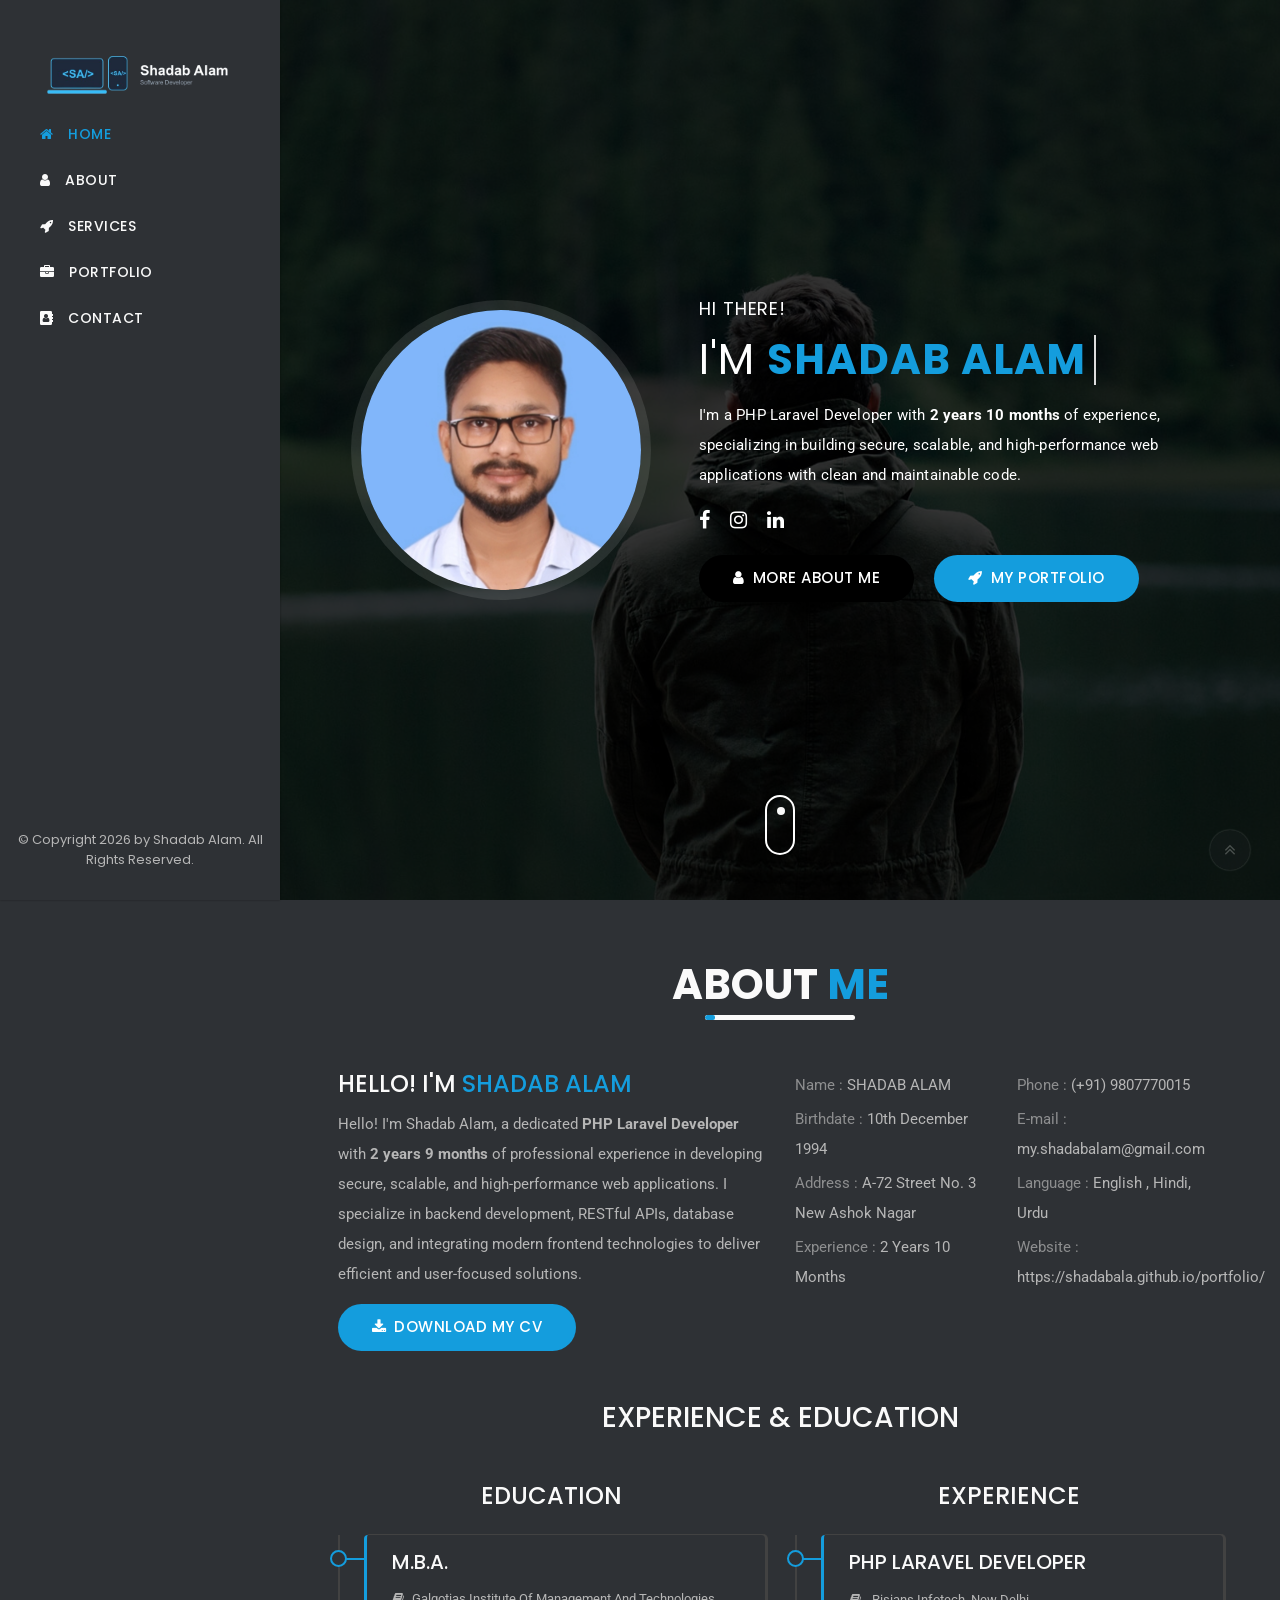
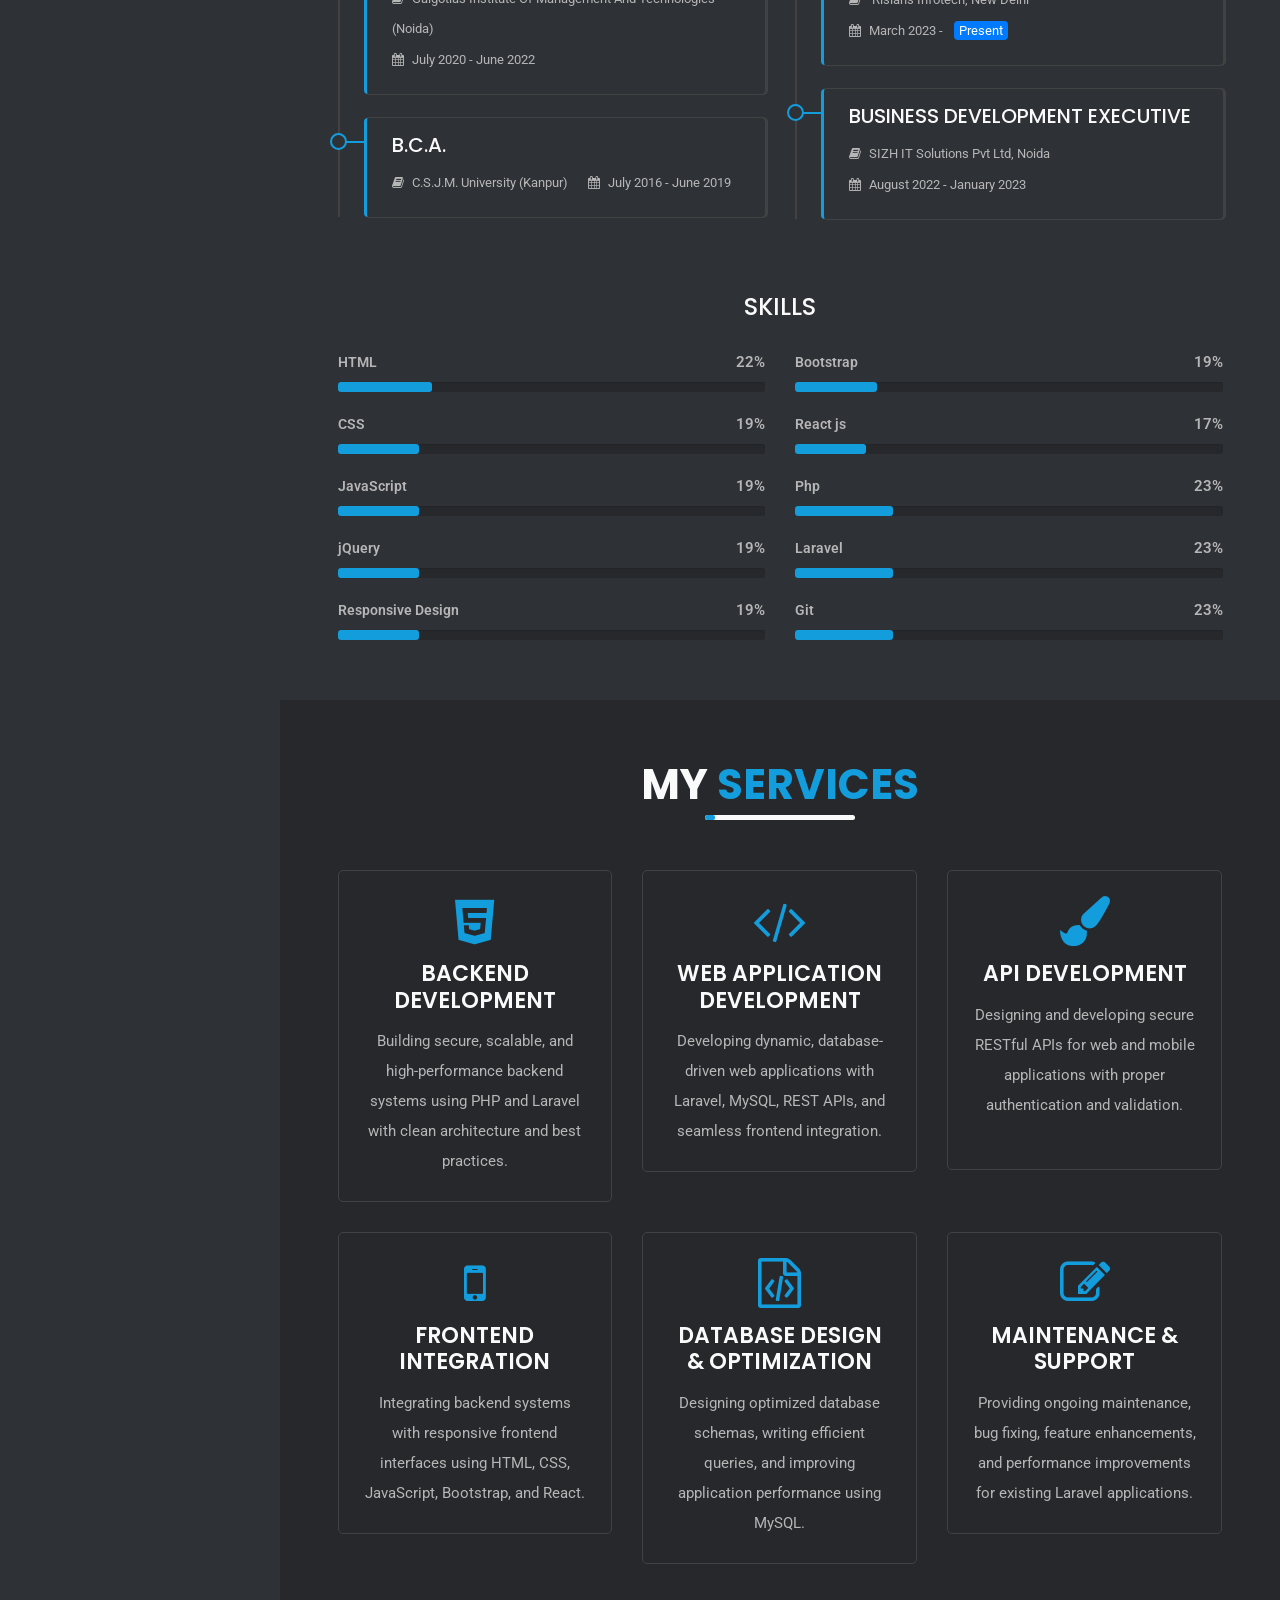
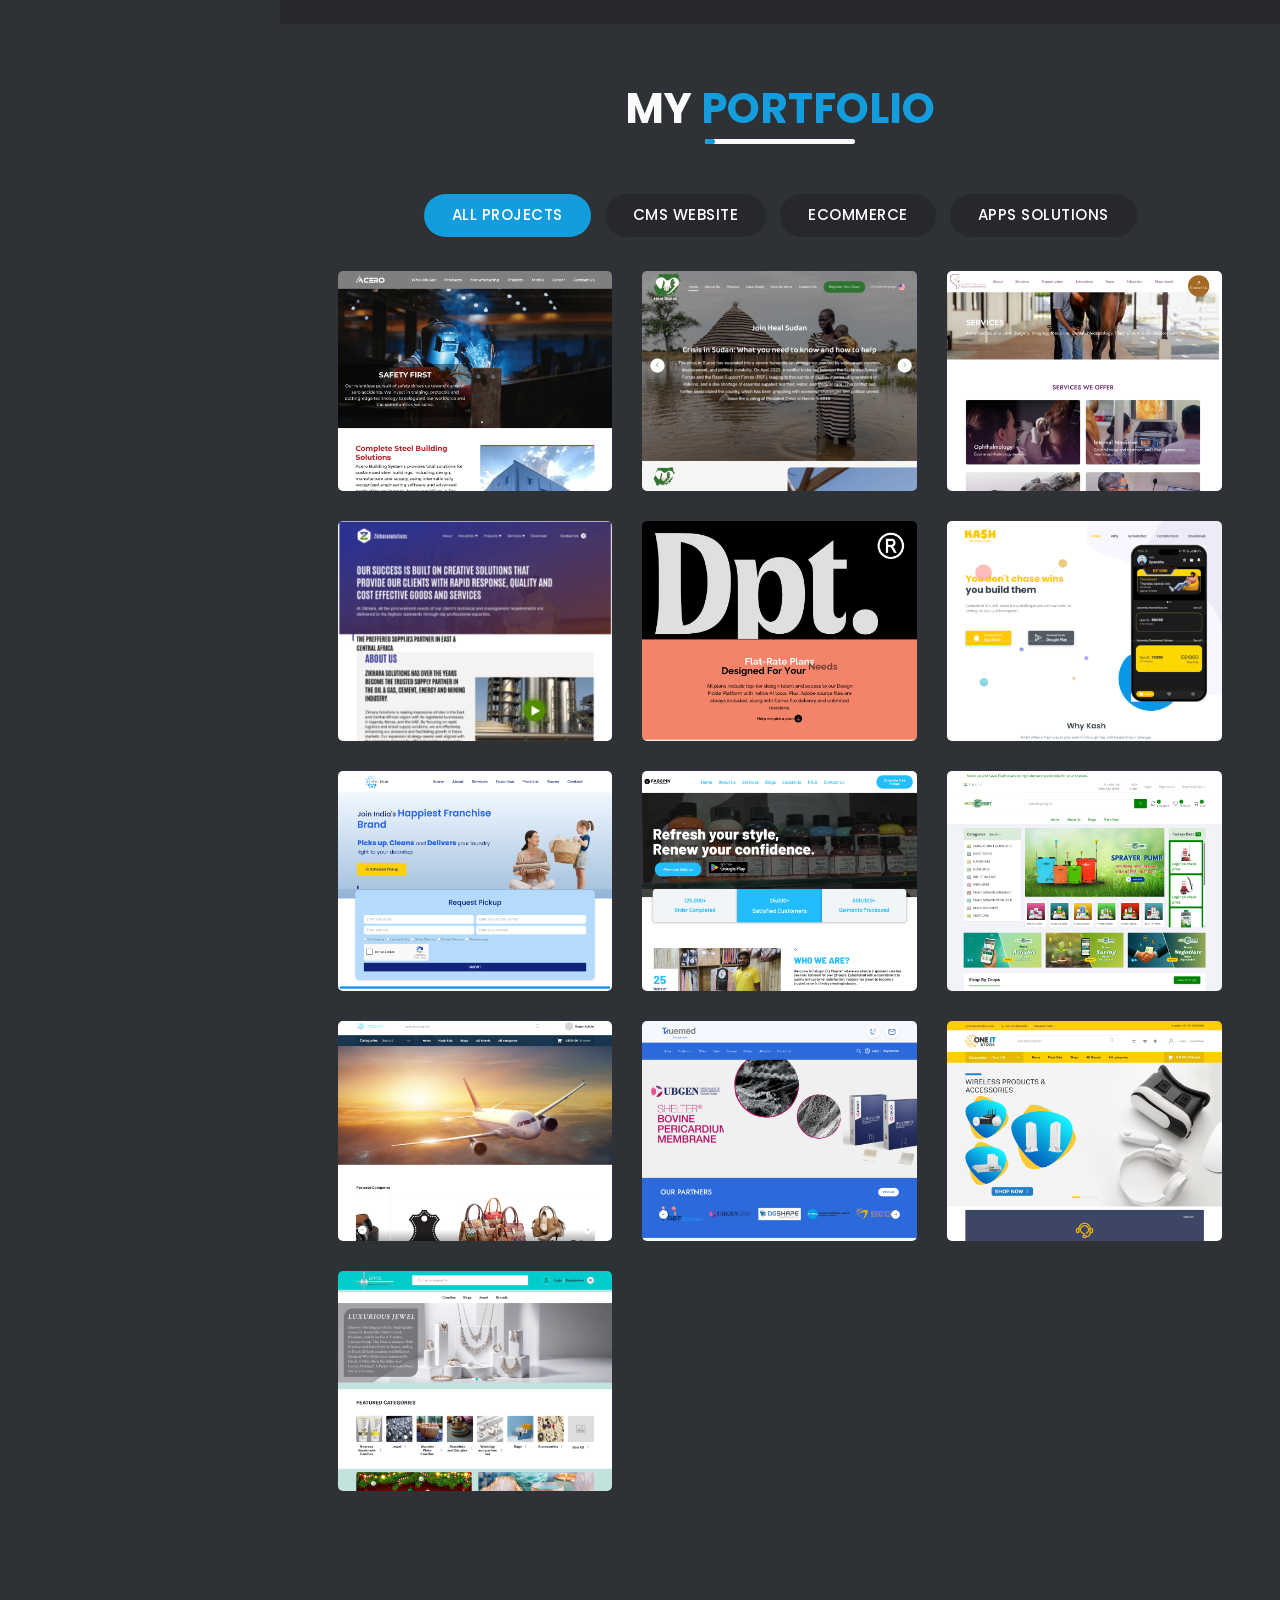
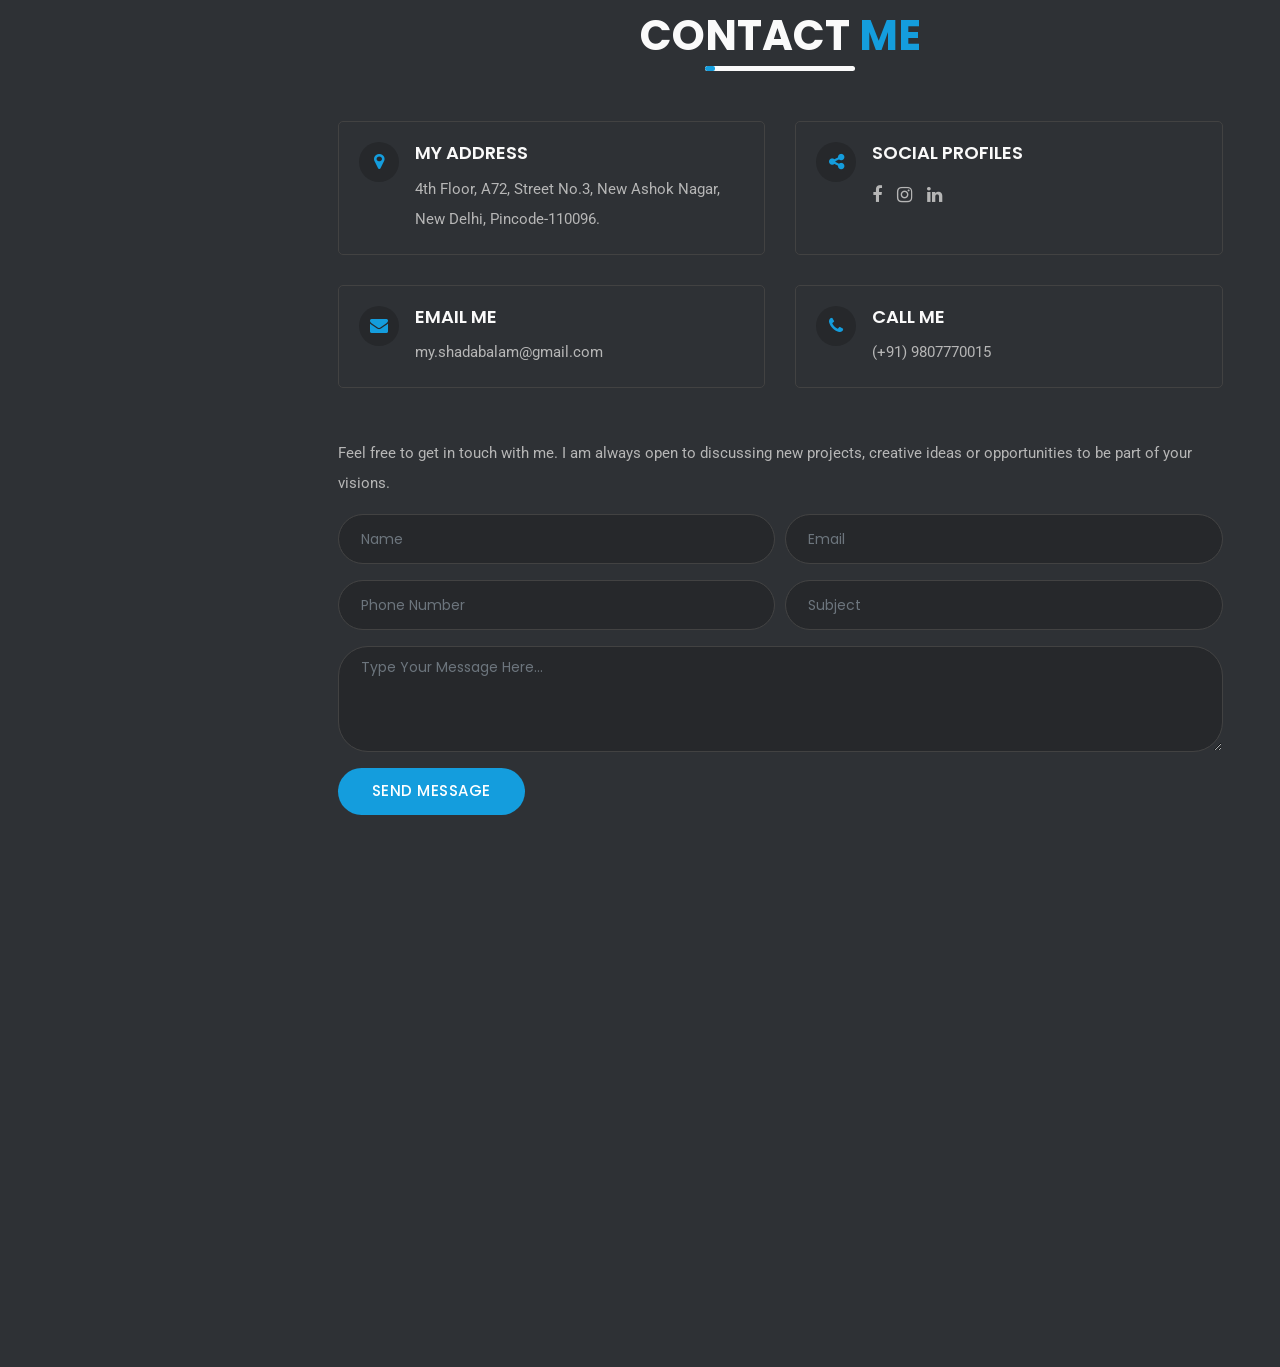
==== commit d3c0d86a: "Add projects" ====
--- a/index.html
+++ b/index.html
@@ -66,7 +66,7 @@
                 <!-- Logo -->
                 <div class="logo navbar-brand p-0 mx-0 mb-2">
                     <!-- Text Logo -->
-                    <a class="text-logo sublink header-logo" href="index-2.html"><img src="assets/images/logo.png"></a>
+                    <a class="text-logo sublink header-logo" href="index.html"><img src="assets/images/logo.png"></a>
                     <!-- End Text Logo -->
                     <!-- Image Logo -->
                     <!-- <a href="index.html" class="logo-img sublink"><img class="img-fluid" src="assets/images/logo.png" alt="logo" title="Logo" /></a> -->
@@ -119,7 +119,7 @@
                 </div>
                 <!-- End Main Menu -->
                 <!-- Copyright --> 
-                <p class="copyright text-center">© Copyright 2025 by Shadab Alam. All Rights Reserved.
+                <p class="copyright text-center">© Copyright 2026 by Shadab Alam. All Rights Reserved.
 
 </p>
                 <!-- End Copyright -->
@@ -156,19 +156,19 @@
                                 </h3>
                             
                                 <p>
-                                    I'm a PHP Laravel Developer with <strong>2 years 9 months</strong> of experience, specializing in building secure, scalable, and high-performance web applications with clean and maintainable code.
+                                    I'm a PHP Laravel Developer with <strong>2 years 10 months</strong> of experience, specializing in building secure, scalable, and high-performance web applications with clean and maintainable code.
                                 </p>
                             
                                 <div class="social-links d-flex flex-wrap">
-                                    <a href="https://www.facebook.com/profile.php?id=100007951786284" data-toggle="tooltip" data-placement="top" data-original-title="Facebook">
+                                    <a href="https://www.facebook.com/profile.php?id=100007951786284" data-toggle="tooltip" data-placement="top" data-original-title="Facebook" target="_blank">
                                         <i class="fa fa-facebook"></i>
                                     </a>
                             
-                                    <a href="https://www.instagram.com/shadab_ala/" data-toggle="tooltip" data-placement="top" data-original-title="Instagram">
+                                    <a href="https://www.instagram.com/shadab_ala/" data-toggle="tooltip" data-placement="top" data-original-title="Instagram" target="_blank">
                                         <i class="fa fa-instagram"></i>
                                     </a>
                             
-                                    <a href="https://www.linkedin.com/in/shadabalam9807770015/" data-toggle="tooltip" data-placement="top" data-original-title="LinkedIn">
+                                    <a href="https://www.linkedin.com/in/shadabalam9807770015/" data-toggle="tooltip" data-placement="top" data-original-title="LinkedIn" target="_blank">
                                         <i class="fa fa-linkedin"></i>
                                     </a>
                                 </div>
@@ -187,41 +187,6 @@
                                     </a>
                                 </div>
                             </div>
-                            
-                            <!-- <div class="banner-text ml-lg-5">
-                                <h2>Hi There!</h2>
-                                <h3 class="d-sm-none d-block text-uppercase headline">I'M <b class="is-visible">Shadab Alam</b></h3>
-                                <h3 class="d-sm-block d-none cd-headline clip text-uppercase">I'm
-                                    <span class="cd-words-wrapper">
-                                        <b class="is-visible">Shadab Alam</b>
-                                        <b class="is-hidden">a Backend Developer</b>
-                                    </span>
-                                </h3>
-                                <p>I'M Backend Developer with over 3+ years of experience and beautiful web applications through carefully crafted design.</p>
-                                <div class="social-links d-flex flex-wrap">
-                                    <a href="https://www.facebook.com/profile.php?id=100007951786284" data-toggle="tooltip" data-placement="top" data-original-title="Facebook">
-                                        <i class="fa fa-facebook"></i>
-                                    </a>
-                                    <a href="https://www.instagram.com/shadab_ala/" data-toggle="tooltip" data-placement="top" data-original-title="Instagram">
-                                        <i class="fa fa-instagram"></i>
-                                    </a>
-                                    <a href="https://www.linkedin.com/in/shadabalam9807770015/" data-toggle="tooltip" data-placement="top" data-original-title="Linkedin">
-                                        <i class="fa fa-linkedin"></i>
-                                    </a>
-                                </div>
-                                <div class="info-button">
-                                    <a href="#about" class="btn btn-secondary about-btn mr-sm-3">
-                                        <span>
-                                            <i class="fa fa-user mr-2"></i>More about me
-                                        </span>
-                                    </a>
-                                    <a href="#portfolio" class="btn btn-primary portfolio-btn mb-0">
-                                        <span>
-                                            <i class="fa fa-rocket mr-2"></i>My portfolio
-                                        </span>
-                                    </a>
-                                </div>
-                            </div> -->
                         </div>
                         <!-- Banner Inner -->
                         <!-- Bottom Scroll Arrow -->
@@ -254,7 +219,7 @@
                                             scalable, and high-performance web applications. I specialize in backend development,
                                             RESTful APIs, database design, and integrating modern frontend technologies to deliver
                                             efficient and user-focused solutions.</p>
-                                        <a class="btn btn-primary" href="Shadab_Resume.pdf"><span><i class="fa fa-download mr-2"></i>Download my cv</span></a>
+                                        <a class="btn btn-primary" href="Shadab_Alam_Laravel_Developer_Resume.pdf" target="_blank"><span><i class="fa fa-download mr-2"></i>Download my cv</span></a>
                                     </div>
                                 </div>
                                 <div class="col-xl-6 col-lg-12 col-md-12 col-sm-12 col-12">
@@ -263,7 +228,7 @@
                                             <li class="mb-1"><span>Name :</span> <span>SHADAB ALAM</span></li>
                                             <li class="mb-1"><span>Birthdate :</span> <span>10th December 1994</span></li>
                                             <li class="mb-1"><span>Address :</span> <span>A-72 Street No. 3 New Ashok Nagar</span></li>
-                                            <li class="mb-1"><span>Experience :</span> <span>2 Years 9 Months</span></li>
+                                            <li class="mb-1"><span>Experience :</span> <span>2 Years 10 Months</span></li>
                                             <!-- <li class="mb-1"><span>Freelance :</span> <span>Available</span></li> -->
                                         </ul>
                                         <ul class="float-right w-50 pl-2">
@@ -545,10 +510,10 @@
                             <div class="col-12 d-flex justify-content-center mb-4">
                                 <!-- Portfolio Filter -->
                                 <ul id="portfolio-flters">
-                                    <li class="btn filter-active" data-filter="*">All Work</li>
-                                    <li class="btn" data-filter=".filter-website">Website Development</li>
-                                    <li class="btn" data-filter=".filter-ecommerce">Ecommerce Solutions</li>
-                                    <li class="btn" data-filter=".filter-uiux">UI/UX Designs</li>
+                                    <li class="btn filter-active" data-filter="*">All Projects</li>
+                                    <li class="btn" data-filter=".filter-website">CMS Website </li>
+                                    <li class="btn" data-filter=".filter-ecommerce">Ecommerce </li>
+                                    <li class="btn" data-filter=".filter-apps">Apps Solutions</li>
                                 </ul>
                                 <!-- End Portfolio Filter -->
                             </div>
@@ -558,14 +523,14 @@
                             <!-- Portfolio 1 -->
                             <div class="col-xl-4 col-lg-4 col-md-6 col-sm-6 col-12 row-item portfolio-item filter-website">
                                 <div class="portfolio-wrap">
-                                    <img src="assets/images/portfolio/portfolio-1.png" class="img-fluid" alt="Portfolio 1" width="1000" height="800" />
-                                    <div class="portfolio-info d-flex flex-column align-items-center justify-content-center">
-                                        <div class="portfolio-inner-info">
-                                            <h4>Promosphere</h4>
-                                            <p>Welcome to Promosphere</p>
-                                            <div class="portfolio-links d-flex flex-row align-items-center justify-content-center">
-                                                <a class="fancylight gallery-popup-btn" data-fancybox-group="light" href="assets/images/portfolio/portfolio-1.png"><i class="fa fa-picture-o"></i></a>
-                                                <a class="portfolio-detail" href="https://promosphere.com.au/" target="_blank"><i class="fa fa-link"></i></a>
+                                    <img src="assets/images/project/acero.png" class="img-fluid" alt="Acero" width="1000" height="800" />
+                                    <div class="portfolio-info d-flex flex-column align-items-center justify-content-center">
+                                        <div class="portfolio-inner-info">
+                                            <h4>Acero</h4>
+                                            <p>Welcome to Acero Building Systems</p>
+                                            <div class="portfolio-links d-flex flex-row align-items-center justify-content-center">
+                                                <a class="fancylight gallery-popup-btn" data-fancybox-group="light" href="assets/images/project/acero.png"><i class="fa fa-picture-o"></i></a>
+                                                <a class="portfolio-detail" href="https://acero.ae/" target="_blank"><i class="fa fa-link"></i></a>
                                             </div>
                                         </div>
                                     </div>
@@ -573,16 +538,16 @@
                             </div>
                             <!-- Portfolio 1 -->
                             <!-- Portfolio 2 -->
-                            <div class="col-xl-4 col-lg-4 col-md-6 col-sm-6 col-12 row-item portfolio-item filter-ecommerce filter-uiux">
-                                <div class="portfolio-wrap">
-                                    <img src="assets/images/portfolio/portfolio-2.jpg" class="img-fluid" alt="Portfolio 2" width="1000" height="800" />
-                                    <div class="portfolio-info d-flex flex-column align-items-center justify-content-center">
-                                        <div class="portfolio-inner-info">
-                                            <h4>Cregalart</h4>
-                                            <p>Welcome to Cregalart</p>
-                                            <div class="portfolio-links d-flex flex-row align-items-center justify-content-center">
-                                                <a class="fancylight gallery-popup-btn" data-fancybox-group="light" href="assets/images/portfolio/portfolio-2.jpg"><i class="fa fa-picture-o"></i></a>
-                                                <a class="portfolio-detail" href="https://www.cregalart.ie/" target="_blank"><i class="fa fa-link"></i></a>
+                            <div class="col-xl-4 col-lg-4 col-md-6 col-sm-6 col-12 row-item portfolio-item filter-website filter-uiux">
+                                <div class="portfolio-wrap">
+                                    <img src="assets/images/project/heal-sudan.png" class="img-fluid" alt="Heal Sudan" width="1000" height="800" />
+                                    <div class="portfolio-info d-flex flex-column align-items-center justify-content-center">
+                                        <div class="portfolio-inner-info">
+                                            <h4>Heal Sudan</h4>
+                                            <p>Welcome to Heal Sudan</p>
+                                            <div class="portfolio-links d-flex flex-row align-items-center justify-content-center">
+                                                <a class="fancylight gallery-popup-btn" data-fancybox-group="light" href="assets/images/project/heal-sudan.png"><i class="fa fa-picture-o"></i></a>
+                                                <a class="portfolio-detail" href="https://healsudan.org/" target="_blank"><i class="fa fa-link"></i></a>
                                             </div>
                                         </div>
                                     </div>
@@ -590,16 +555,16 @@
                             </div>
                             <!-- End Portfolio 2 -->
                             <!-- Portfolio 3 -->
-                            <div class="col-xl-4 col-lg-4 col-md-6 col-sm-6 col-12 row-item portfolio-item filter-ecommerce filter-uiux">
-                                <div class="portfolio-wrap">
-                                    <img src="assets/images/portfolio/portfolio-3.jpg" class="img-fluid" alt="Portfolio 3" width="1000" height="800" />
-                                    <div class="portfolio-info d-flex flex-column align-items-center justify-content-center">
-                                        <div class="portfolio-inner-info">
-                                            <h4>Micalighting</h4>
-                                            <p>Welcome to Micalighting</p>
-                                            <div class="portfolio-links d-flex flex-row align-items-center justify-content-center">
-                                                <a class="fancylight gallery-popup-btn" data-fancybox-group="light" href="assets/images/portfolio/portfolio-3.jpg"><i class="fa fa-picture-o"></i></a>
-                                                <a class="portfolio-detail" href="https://www.micalighting.com.au/" target="_blank"><i class="fa fa-link"></i></a>
+                            <div class="col-xl-4 col-lg-4 col-md-6 col-sm-6 col-12 row-item portfolio-item filter-website filter-uiux">
+                                <div class="portfolio-wrap">
+                                    <img src="assets/images/project/seh.png" class="img-fluid" alt="SEH" width="1000" height="800" />
+                                    <div class="portfolio-info d-flex flex-column align-items-center justify-content-center">
+                                        <div class="portfolio-inner-info">
+                                            <h4>SEH</h4>
+                                            <p>Welcome to SEH</p>
+                                            <div class="portfolio-links d-flex flex-row align-items-center justify-content-center">
+                                                <a class="fancylight gallery-popup-btn" data-fancybox-group="light" href="assets/images/project/seh.png"><i class="fa fa-picture-o"></i></a>
+                                                <a class="portfolio-detail" href="https://theuae.org/seh/" target="_blank"><i class="fa fa-link"></i></a>
                                             </div>
                                         </div>
                                     </div>
@@ -609,513 +574,175 @@
                             <!-- Portfolio 4 -->
                             <div class="col-xl-4 col-lg-4 col-md-6 col-sm-6 col-12 row-item portfolio-item filter-website filter-uiux">
                                 <div class="portfolio-wrap">
-                                    <img src="assets/images/portfolio/portfolio-4.jpg" class="img-fluid" alt="Portfolio 4" width="1000" height="800" />
-                                    <div class="portfolio-info d-flex flex-column align-items-center justify-content-center">
-                                        <div class="portfolio-inner-info">
-                                            <h4>albastiadvocates</h4>
-                                            <p>Welcome to albastiadvocates</p>
-                                            <div class="portfolio-links d-flex flex-row align-items-center justify-content-center">
-                                                <a class="fancylight gallery-popup-btn" data-fancybox-group="light" href="assets/images/portfolio/portfolio-4.jpg"><i class="fa fa-picture-o"></i></a>
-                                                <a class="portfolio-detail" href="https://dev-risians.com/html/albastiadvocates-demo/" target="_blank"><i class="fa fa-link"></i></a>
+                                    <img src="assets/images/project/zikhara.png" class="img-fluid" alt="Portfolio 4" width="1000" height="800" />
+                                    <div class="portfolio-info d-flex flex-column align-items-center justify-content-center">
+                                        <div class="portfolio-inner-info">
+                                            <h4>Zikahara</h4>
+                                            <p>Welcome to Zikahara</p>
+                                            <div class="portfolio-links d-flex flex-row align-items-center justify-content-center">
+                                                <a class="fancylight gallery-popup-btn" data-fancybox-group="light" href="assets/images/project/zikhara.png"><i class="fa fa-picture-o"></i></a>
+                                                <a class="portfolio-detail" href="https://zikharasolutions.com/" target="_blank"><i class="fa fa-link"></i></a>
                                             </div>
                                         </div>
                                     </div>
                                 </div>
                             </div>
                             <!-- End Portfolio 4 -->
-                            <!-- Portfolio 5 -->
-                            <div class="col-xl-4 col-lg-4 col-md-6 col-sm-6 col-12 row-item portfolio-item filter-website">
-                                <div class="portfolio-wrap">
-                                    <img src="assets/images/portfolio/portfolio-5.jpg" class="img-fluid" alt="Portfolio 5" width="1000" height="800" />
-                                    <div class="portfolio-info d-flex flex-column align-items-center justify-content-center">
-                                        <div class="portfolio-inner-info">
-                                            <h4>Allure Art</h4>
-                                            <p>Welcome to Allure Art</p>
-                                            <div class="portfolio-links d-flex flex-row align-items-center justify-content-center">
-                                                <a class="fancylight gallery-popup-btn" data-fancybox-group="light" href="assets/images/portfolio/portfolio-5.jpg"><i class="fa fa-picture-o"></i></a>
-                                                <a class="portfolio-detail" href="https://dev-risians.com/html/Allure-Art//" target="_blank"><i class="fa fa-link"></i></a>
-                                            </div>
-                                        </div>
-                                    </div>
-                                </div>
-                            </div>
-                            <!-- End Portfolio 5 -->
-                            <!-- Portfolio 6 -->
-                            <div class="col-xl-4 col-lg-4 col-md-6 col-sm-6 col-12 row-item portfolio-item filter-website">
-                                <div class="portfolio-wrap">
-                                    <img src="assets/images/portfolio/portfolio-6.jpg" class="img-fluid" alt="Portfolio 6" width="1000" height="800" />
-                                    <div class="portfolio-info d-flex flex-column align-items-center justify-content-center">
-                                        <div class="portfolio-inner-info">
-                                            <h4>Ardalam</h4>
-                                            <p>Welcome to Ardalam</p>
-                                            <div class="portfolio-links d-flex flex-row align-items-center justify-content-center">
-                                                <a class="fancylight gallery-popup-btn" data-fancybox-group="light" href="assets/images/portfolio/portfolio-6.jpg"><i class="fa fa-picture-o"></i></a>
-                                                <a class="portfolio-detail" href="https://dev-risians.com/html/ardalam/" target="_blank"><i class="fa fa-link"></i></a>
-                                            </div>
-                                        </div>
-                                    </div>
-                                </div>
-                            </div>
-                            <!-- End Portfolio 6 -->
-                            <!-- Portfolio 7 -->
-                            <div class="col-xl-4 col-lg-4 col-md-6 col-sm-6 col-12 row-item portfolio-item filter-website">
-                                <div class="portfolio-wrap">
-                                    <img src="assets/images/portfolio/portfolio-7.jpg" class="img-fluid" alt="Portfolio 7" width="1000" height="800" />
-                                    <div class="portfolio-info d-flex flex-column align-items-center justify-content-center">
-                                        <div class="portfolio-inner-info">
-                                            <h4>Cargo</h4>
-                                            <p>Welcome to Cargo</p>
-                                            <div class="portfolio-links d-flex flex-row align-items-center justify-content-center">
-                                                <a class="fancylight gallery-popup-btn" data-fancybox-group="light" href="assets/images/portfolio/portfolio-7.jpg"><i class="fa fa-picture-o"></i></a>
-                                                <a class="portfolio-detail" href="https://dev-risians.com/html/cargo/" target="_blank"><i class="fa fa-link"></i></a>
-                                            </div>
-                                        </div>
-                                    </div>
-                                </div>
-                            </div>
-                            <!-- End Portfolio 7 -->
-                            <!-- Portfolio 8 -->
-                            <div class="col-xl-4 col-lg-4 col-md-6 col-sm-6 col-12 row-item portfolio-item filter-website">
-                                <div class="portfolio-wrap">
-                                    <img src="assets/images/portfolio/portfolio-8.jpg" class="img-fluid" alt="Portfolio 8" width="1000" height="800" />
-                                    <div class="portfolio-info d-flex flex-column align-items-center justify-content-center">
-                                        <div class="portfolio-inner-info">
-                                            <h4>Cargo</h4>
-                                            <p>Welcome to Cargo</p>
-                                            <div class="portfolio-links d-flex flex-row align-items-center justify-content-center">
-                                                <a class="fancylight gallery-popup-btn" data-fancybox-group="light" href="assets/images/portfolio/portfolio-8.jpg"><i class="fa fa-picture-o"></i></a>
-                                                <a class="portfolio-detail" href="https://dev-risians.com/html/coactive/" target="_blank"><i class="fa fa-link"></i></a>
-                                            </div>
-                                        </div>
-                                    </div>
-                                </div>
-                            </div>
-                            <!-- End Portfolio 8 -->
-                            <!-- Portfolio 9 -->
-                            <div class="col-xl-4 col-lg-4 col-md-6 col-sm-6 col-12 row-item portfolio-item filter-website">
-                                <div class="portfolio-wrap">
-                                    <img src="assets/images/portfolio/portfolio-9.jpg" class="img-fluid" alt="Portfolio 9" width="1000" height="800" />
-                                    <div class="portfolio-info d-flex flex-column align-items-center justify-content-center">
-                                        <div class="portfolio-inner-info">
-                                            <h4>emhc</h4>
-                                            <p>Welcome to emhc</p>
-                                            <div class="portfolio-links d-flex flex-row align-items-center justify-content-center">
-                                                <a class="fancylight gallery-popup-btn" data-fancybox-group="light" href="assets/images/portfolio/portfolio-9.jpg"><i class="fa fa-picture-o"></i></a>
-                                                <a class="portfolio-detail" href="https://dev-risians.com/html/emhc/" target="_blank"><i class="fa fa-link"></i></a>
-                                            </div>
-                                        </div>
-                                    </div>
-                                </div>
-                            </div>
-                            <!-- End Portfolio 9 -->
-                            <!-- Portfolio 10 -->
+                            <!-- DPT -->
+                            <div class="col-xl-4 col-lg-4 col-md-6 col-sm-6 col-12 row-item portfolio-item filter-website filter-uiux">
+                                <div class="portfolio-wrap">
+                                    <img src="assets/images/project/dpt.png" class="img-fluid" alt="Portfolio 4" width="1000" height="800" />
+                                    <div class="portfolio-info d-flex flex-column align-items-center justify-content-center">
+                                        <div class="portfolio-inner-info">
+                                            <h4>DPT</h4>
+                                            <p>Welcome to DPT</p>
+                                            <div class="portfolio-links d-flex flex-row align-items-center justify-content-center">
+                                                <a class="fancylight gallery-popup-btn" data-fancybox-group="light" href="assets/images/project/dpt.png"><i class="fa fa-picture-o"></i></a>
+                                                <a class="portfolio-detail" href="https://theuae.org/dpt/public" target="_blank"><i class="fa fa-link"></i></a>
+                                            </div>
+                                        </div>
+                                    </div>
+                                </div>
+                            </div>
+                            <!-- End DPT -->
+                            <!-- Kash -->
+                            <div class="col-xl-4 col-lg-4 col-md-6 col-sm-6 col-12 row-item portfolio-item filter-apps filter-uiux">
+                                <div class="portfolio-wrap">
+                                    <img src="assets/images/project/kash.png" class="img-fluid" alt="Kash Quiz App" width="1000" height="800" />
+                                    <div class="portfolio-info d-flex flex-column align-items-center justify-content-center">
+                                        <div class="portfolio-inner-info">
+                                            <h4>Kash</h4>
+                                            <p>Welcome to Kash</p>
+                                            <div class="portfolio-links d-flex flex-row align-items-center justify-content-center">
+                                                <a class="fancylight gallery-popup-btn" data-fancybox-group="light" href="assets/images/project/kash.png"><i class="fa fa-picture-o"></i></a>
+                                                <a class="portfolio-detail" href="https://staging.kash-app.com/" target="_blank"><i class="fa fa-link"></i></a>
+                                            </div>
+                                        </div>
+                                    </div>
+                                </div>
+                            </div>
+                            <!-- End Kash-->
+                            <!-- Mr Blue -->
+                            <div class="col-xl-4 col-lg-4 col-md-6 col-sm-6 col-12 row-item portfolio-item filter-apps filter-uiux">
+                                <div class="portfolio-wrap">
+                                    <img src="assets/images/project/mrblue.png" class="img-fluid" alt="Mr Blue" width="1000" height="800" />
+                                    <div class="portfolio-info d-flex flex-column align-items-center justify-content-center">
+                                        <div class="portfolio-inner-info">
+                                            <h4>Mr Blue</h4>
+                                            <p>Welcome to Mr Blue</p>
+                                            <div class="portfolio-links d-flex flex-row align-items-center justify-content-center">
+                                                <a class="fancylight gallery-popup-btn" data-fancybox-group="light" href="assets/images/project/mrblue.png"><i class="fa fa-picture-o"></i></a>
+                                                <a class="portfolio-detail" href="https://www.mr-blue.in/" target="_blank"><i class="fa fa-link"></i></a>
+                                            </div>
+                                        </div>
+                                    </div>
+                                </div>
+                            </div>
+                            <!-- End Mr Blue-->
+                            <!-- fabspin -->
+                            <div class="col-xl-4 col-lg-4 col-md-6 col-sm-6 col-12 row-item portfolio-item filter-apps filter-uiux">
+                                <div class="portfolio-wrap">
+                                    <img src="assets/images/project/fabspin.png" class="img-fluid" alt="fabspin" width="1000" height="800" />
+                                    <div class="portfolio-info d-flex flex-column align-items-center justify-content-center">
+                                        <div class="portfolio-inner-info">
+                                            <h4>fabspin</h4>
+                                            <p>Welcome to fabspin</p>
+                                            <div class="portfolio-links d-flex flex-row align-items-center justify-content-center">
+                                                <a class="fancylight gallery-popup-btn" data-fancybox-group="light" href="assets/images/project/fabspin.png"><i class="fa fa-picture-o"></i></a>
+                                                <a class="portfolio-detail" href="https://www.fabspin.com/" target="_blank"><i class="fa fa-link"></i></a>
+                                            </div>
+                                        </div>
+                                    </div>
+                                </div>
+                            </div>
+                            <!-- End fabspin-->
+                            <!-- Agrorobit -->
+                            <div class="col-xl-4 col-lg-4 col-md-6 col-sm-6 col-12 row-item portfolio-item filter-ecommerce filter-apps filter-uiux">
+                                <div class="portfolio-wrap">
+                                    <img src="assets/images/project/agroorbit.png" class="img-fluid" alt="Agro-Orbit" width="1000" height="800" />
+                                    <div class="portfolio-info d-flex flex-column align-items-center justify-content-center">
+                                        <div class="portfolio-inner-info">
+                                            <h4>Agro-Orbit</h4>
+                                            <p>Welcome to Agro-Orbit</p>
+                                            <div class="portfolio-links d-flex flex-row align-items-center justify-content-center">
+                                                <a class="fancylight gallery-popup-btn" data-fancybox-group="light" href="assets/images/project/agroorbit.png"><i class="fa fa-picture-o"></i></a>
+                                                <a class="portfolio-detail" href="https://agroorbit.com/" target="_blank"><i class="fa fa-link"></i></a>
+                                            </div>
+                                        </div>
+                                    </div>
+                                </div>
+                            </div>
+                            <!-- End Agrorobit-->
+                            <!-- Linkage -->
                             <div class="col-xl-4 col-lg-4 col-md-6 col-sm-6 col-12 row-item portfolio-item filter-ecommerce filter-uiux">
                                 <div class="portfolio-wrap">
-                                    <img src="assets/images/portfolio/portfolio-10.jpg" class="img-fluid" alt="Portfolio 10" width="1000" height="800" />
-                                    <div class="portfolio-info d-flex flex-column align-items-center justify-content-center">
-                                        <div class="portfolio-inner-info">
-                                            <h4>Emirates</h4>
-                                            <p>Welcome to Emirates</p>
-                                            <div class="portfolio-links d-flex flex-row align-items-center justify-content-center">
-                                                <a class="fancylight gallery-popup-btn" data-fancybox-group="light" href="assets/images/portfolio/portfolio-10.jpg"><i class="fa fa-picture-o"></i></a>
-                                                <a class="portfolio-detail" href="https://dev-risians.com/html/Emirates/" target="_blank"><i class="fa fa-link"></i></a>
-                                            </div>
-                                        </div>
-                                    </div>
-                                </div>
-                            </div>
-                            <!-- End Portfolio 10 -->
-                            <!-- Portfolio 11 -->
+                                    <img src="assets/images/project/linkage.png" class="img-fluid" alt="Linkage" width="1000" height="800" />
+                                    <div class="portfolio-info d-flex flex-column align-items-center justify-content-center">
+                                        <div class="portfolio-inner-info">
+                                            <h4>Linkage</h4>
+                                            <p>Welcome to Linkage</p>
+                                            <div class="portfolio-links d-flex flex-row align-items-center justify-content-center">
+                                                <a class="fancylight gallery-popup-btn" data-fancybox-group="light" href="assets/images/project/linkage.png"><i class="fa fa-picture-o"></i></a>
+                                                <a class="portfolio-detail" href="https://linkageglobalsourcing.com/" target="_blank"><i class="fa fa-link"></i></a>
+                                            </div>
+                                        </div>
+                                    </div>
+                                </div>
+                            </div>
+                            <!-- End Linkage-->
+                            <!-- truemed -->
                             <div class="col-xl-4 col-lg-4 col-md-6 col-sm-6 col-12 row-item portfolio-item filter-ecommerce filter-uiux">
                                 <div class="portfolio-wrap">
-                                    <img src="assets/images/portfolio/portfolio-11.jpg" class="img-fluid" alt="Portfolio 11" width="1000" height="800" />
-                                    <div class="portfolio-info d-flex flex-column align-items-center justify-content-center">
-                                        <div class="portfolio-inner-info">
-                                            <h4>Foodconn</h4>
-                                            <p>Welcome to Foodconn</p>
-                                            <div class="portfolio-links d-flex flex-row align-items-center justify-content-center">
-                                                <a class="fancylight gallery-popup-btn" data-fancybox-group="light" href="assets/images/portfolio/portfolio-11.jpg"><i class="fa fa-picture-o"></i></a>
-                                                <a class="portfolio-detail" href="https://dev-risians.com/html/foodconn/" target="_blank"><i class="fa fa-link"></i></a>
-                                            </div>
-                                        </div>
-                                    </div>
-                                </div>
-                            </div>
-                            <!-- End Portfolio 11 -->
-                            <!-- Portfolio 12 -->
+                                    <img src="assets/images/project/truemed.png" class="img-fluid" alt="Truemed" width="1000" height="800" />
+                                    <div class="portfolio-info d-flex flex-column align-items-center justify-content-center">
+                                        <div class="portfolio-inner-info">
+                                            <h4>Truemed</h4>
+                                            <p>Welcome to Truemed</p>
+                                            <div class="portfolio-links d-flex flex-row align-items-center justify-content-center">
+                                                <a class="fancylight gallery-popup-btn" data-fancybox-group="light" href="assets/images/project/truemed.png"><i class="fa fa-picture-o"></i></a>
+                                                <a class="portfolio-detail" href="https://theuae.org/truemed-web/" target="_blank"><i class="fa fa-link"></i></a>
+                                            </div>
+                                        </div>
+                                    </div>
+                                </div>
+                            </div>
+                            <!-- End truemed-->
+                            <!-- oneit -->
                             <div class="col-xl-4 col-lg-4 col-md-6 col-sm-6 col-12 row-item portfolio-item filter-ecommerce filter-uiux">
                                 <div class="portfolio-wrap">
-                                    <img src="assets/images/portfolio/portfolio-12.jpg" class="img-fluid" alt="Portfolio 12" width="1000" height="800" />
-                                    <div class="portfolio-info d-flex flex-column align-items-center justify-content-center">
-                                        <div class="portfolio-inner-info">
-                                            <h4>Gains</h4>
-                                            <p>Welcome to Gains</p>
-                                            <div class="portfolio-links d-flex flex-row align-items-center justify-content-center">
-                                                <a class="fancylight gallery-popup-btn" data-fancybox-group="light" href="assets/images/portfolio/portfolio-12.jpg"><i class="fa fa-picture-o"></i></a>
-                                                <a class="portfolio-detail" href="https://dev-risians.com/html/Gains-html/" target="_blank"><i class="fa fa-link"></i></a>
-                                            </div>
-                                        </div>
-                                    </div>
-                                </div>
-                            </div>
-                            <!-- End Portfolio 12 -->
-                            <!-- Portfolio 13 -->
-                            <div class="col-xl-4 col-lg-4 col-md-6 col-sm-6 col-12 row-item portfolio-item filter-website">
-                                <div class="portfolio-wrap">
-                                    <img src="assets/images/portfolio/portfolio-13.jpg" class="img-fluid" alt="Portfolio 13" width="1000" height="800" />
-                                    <div class="portfolio-info d-flex flex-column align-items-center justify-content-center">
-                                        <div class="portfolio-inner-info">
-                                            <h4>Gsl Pro</h4>
-                                            <p>Welcome to Gsl Pro</p>
-                                            <div class="portfolio-links d-flex flex-row align-items-center justify-content-center">
-                                                <a class="fancylight gallery-popup-btn" data-fancybox-group="light" href="assets/images/portfolio/portfolio-13.jpg"><i class="fa fa-picture-o"></i></a>
-                                                <a class="portfolio-detail" href="https://dev-risians.com/html/gsl-pro/" target="_blank"><i class="fa fa-link"></i></a>
-                                            </div>
-                                        </div>
-                                    </div>
-                                </div>
-                            </div>
-                            <!-- End Portfolio 13 -->
-                            <!-- Portfolio 14 -->
-                            <div class="col-xl-4 col-lg-4 col-md-6 col-sm-6 col-12 row-item portfolio-item filter-website">
-                                <div class="portfolio-wrap">
-                                    <img src="assets/images/portfolio/portfolio-14.jpg" class="img-fluid" alt="Portfolio 14" width="1000" height="800" />
-                                    <div class="portfolio-info d-flex flex-column align-items-center justify-content-center">
-                                        <div class="portfolio-inner-info">
-                                            <h4>Insurance</h4>
-                                            <p>Welcome to Insurance</p>
-                                            <div class="portfolio-links d-flex flex-row align-items-center justify-content-center">
-                                                <a class="fancylight gallery-popup-btn" data-fancybox-group="light" href="assets/images/portfolio/portfolio-14.jpg"><i class="fa fa-picture-o"></i></a>
-                                                <a class="portfolio-detail" href="https://dev-risians.com/html/insurance/" target="_blank"><i class="fa fa-link"></i></a>
-                                            </div>
-                                        </div>
-                                    </div>
-                                </div>
-                            </div>
-                            <!-- End Portfolio 14 -->
-                            <!-- Portfolio 15 -->
-                            <div class="col-xl-4 col-lg-4 col-md-6 col-sm-6 col-12 row-item portfolio-item filter-website">
-                                <div class="portfolio-wrap">
-                                    <img src="assets/images/portfolio/portfolio-15.jpg" class="img-fluid" alt="Portfolio 15" width="1000" height="800" />
-                                    <div class="portfolio-info d-flex flex-column align-items-center justify-content-center">
-                                        <div class="portfolio-inner-info">
-                                            <h4>Insurance</h4>
-                                            <p>Welcome to Insurance</p>
-                                            <div class="portfolio-links d-flex flex-row align-items-center justify-content-center">
-                                                <a class="fancylight gallery-popup-btn" data-fancybox-group="light" href="assets/images/portfolio/portfolio-15.jpg"><i class="fa fa-picture-o"></i></a>
-                                                <a class="portfolio-detail" href="https://dev-risians.com/html/lawyer/" target="_blank"><i class="fa fa-link"></i></a>
-                                            </div>
-                                        </div>
-                                    </div>
-                                </div>
-                            </div>
-                            <!-- End Portfolio 15 -->
-                            <!-- Portfolio 16 -->
-                            <div class="col-xl-4 col-lg-4 col-md-6 col-sm-6 col-12 row-item portfolio-item filter-website">
-                                <div class="portfolio-wrap">
-                                    <img src="assets/images/portfolio/portfolio-16.jpg" class="img-fluid" alt="Portfolio 16" width="1000" height="800" />
-                                    <div class="portfolio-info d-flex flex-column align-items-center justify-content-center">
-                                        <div class="portfolio-inner-info">
-                                            <h4>Linkurid</h4>
-                                            <p>Welcome to Linkurid</p>
-                                            <div class="portfolio-links d-flex flex-row align-items-center justify-content-center">
-                                                <a class="fancylight gallery-popup-btn" data-fancybox-group="light" href="assets/images/portfolio/portfolio-16.jpg"><i class="fa fa-picture-o"></i></a>
-                                                <a class="portfolio-detail" href="https://dev-risians.com/html/linkurid/" target="_blank"><i class="fa fa-link"></i></a>
-                                            </div>
-                                        </div>
-                                    </div>
-                                </div>
-                            </div>
-                            <!-- End Portfolio 16 -->
-                            <!-- Portfolio 17 -->
-                            <div class="col-xl-4 col-lg-4 col-md-6 col-sm-6 col-12 row-item portfolio-item filter-website">
-                                <div class="portfolio-wrap">
-                                    <img src="assets/images/portfolio/portfolio-17.jpg" class="img-fluid" alt="Portfolio 17" width="1000" height="800" />
-                                    <div class="portfolio-info d-flex flex-column align-items-center justify-content-center">
-                                        <div class="portfolio-inner-info">
-                                            <h4>Lucky</h4>
-                                            <p>Welcome to Lucky</p>
-                                            <div class="portfolio-links d-flex flex-row align-items-center justify-content-center">
-                                                <a class="fancylight gallery-popup-btn" data-fancybox-group="light" href="assets/images/portfolio/portfolio-17.jpg"><i class="fa fa-picture-o"></i></a>
-                                                <a class="portfolio-detail" href="https://dev-risians.com/html/Lucky/" target="_blank"><i class="fa fa-link"></i></a>
-                                            </div>
-                                        </div>
-                                    </div>
-                                </div>
-                            </div>
-                            <!-- End Portfolio 17 -->
-                            <!-- Portfolio 18 -->
-                            <div class="col-xl-4 col-lg-4 col-md-6 col-sm-6 col-12 row-item portfolio-item filter-website">
-                                <div class="portfolio-wrap">
-                                    <img src="assets/images/portfolio/portfolio-18.jpg" class="img-fluid" alt="Portfolio 18" width="1000" height="800" />
-                                    <div class="portfolio-info d-flex flex-column align-items-center justify-content-center">
-                                        <div class="portfolio-inner-info">
-                                            <h4>Splidu</h4>
-                                            <p>Welcome to Splidu</p>
-                                            <div class="portfolio-links d-flex flex-row align-items-center justify-content-center">
-                                                <a class="fancylight gallery-popup-btn" data-fancybox-group="light" href="assets/images/portfolio/portfolio-18.jpg"><i class="fa fa-picture-o"></i></a>
-                                                <a class="portfolio-detail" href="https://dev-risians.com/html/splidu/" target="_blank"><i class="fa fa-link"></i></a>
-                                            </div>
-                                        </div>
-                                    </div>
-                                </div>
-                            </div>
-                            <!-- End Portfolio 18 -->
-                            <!-- Portfolio 19 -->
-                            <div class="col-xl-4 col-lg-4 col-md-6 col-sm-6 col-12 row-item portfolio-item filter-website">
-                                <div class="portfolio-wrap">
-                                    <img src="assets/images/portfolio/portfolio-19.jpg" class="img-fluid" alt="Portfolio 19" width="1000" height="800" />
-                                    <div class="portfolio-info d-flex flex-column align-items-center justify-content-center">
-                                        <div class="portfolio-inner-info">
-                                            <h4>Tripster</h4>
-                                            <p>Welcome to Tripster</p>
-                                            <div class="portfolio-links d-flex flex-row align-items-center justify-content-center">
-                                                <a class="fancylight gallery-popup-btn" data-fancybox-group="light" href="assets/images/portfolio/portfolio-19.jpg"><i class="fa fa-picture-o"></i></a>
-                                                <a class="portfolio-detail" href="https://dev-risians.com/html/tripster-demo/" target="_blank"><i class="fa fa-link"></i></a>
-                                            </div>
-                                        </div>
-                                    </div>
-                                </div>
-                            </div>
-                            <!-- End Portfolio 19 -->
-                            <!-- Portfolio 20 -->
-                            <div class="col-xl-4 col-lg-4 col-md-6 col-sm-6 col-12 row-item portfolio-item filter-ecommerce">
-                                <div class="portfolio-wrap">
-                                    <img src="assets/images/portfolio/portfolio-20.jpg" class="img-fluid" alt="Portfolio 20" width="1000" height="800" />
-                                    <div class="portfolio-info d-flex flex-column align-items-center justify-content-center">
-                                        <div class="portfolio-inner-info">
-                                            <h4>Justbare</h4>
-                                            <p>Welcome to Justbare</p>
-                                            <div class="portfolio-links d-flex flex-row align-items-center justify-content-center">
-                                                <a class="fancylight gallery-popup-btn" data-fancybox-group="light" href="assets/images/portfolio/portfolio-20.jpg"><i class="fa fa-picture-o"></i></a>
-                                                <a class="portfolio-detail" href="https://justbare.com/" target="_blank"><i class="fa fa-link"></i></a>
-                                            </div>
-                                        </div>
-                                    </div>
-                                </div>
-                            </div>
-                            <!-- End Portfolio 20 -->
-                            <!-- Portfolio 21 -->
-                            <div class="col-xl-4 col-lg-4 col-md-6 col-sm-6 col-12 row-item portfolio-item filter-website">
-                                <div class="portfolio-wrap">
-                                    <img src="assets/images/portfolio/portfolio-21.jpg" class="img-fluid" alt="Portfolio 21" width="1000" height="800" />
-                                    <div class="portfolio-info d-flex flex-column align-items-center justify-content-center">
-                                        <div class="portfolio-inner-info">
-                                            <h4>Viewcom</h4>
-                                            <p>Welcome to Viewcom</p>
-                                            <div class="portfolio-links d-flex flex-row align-items-center justify-content-center">
-                                                <a class="fancylight gallery-popup-btn" data-fancybox-group="light" href="assets/images/portfolio/portfolio-21.jpg"><i class="fa fa-picture-o"></i></a>
-                                                <a class="portfolio-detail" href="https://dev-risians.com/html/viewcom/" target="_blank"><i class="fa fa-link"></i></a>
-                                            </div>
-                                        </div>
-                                    </div>
-                                </div>
-                            </div>
-                            <!-- End Portfolio 21 -->
-                            <!-- Portfolio 22 -->
-                            <div class="col-xl-4 col-lg-4 col-md-6 col-sm-6 col-12 row-item portfolio-item filter-website">
-                                <div class="portfolio-wrap">
-                                    <img src="assets/images/portfolio/portfolio-22.jpg" class="img-fluid" alt="Portfolio 22" width="1000" height="800" />
-                                    <div class="portfolio-info d-flex flex-column align-items-center justify-content-center">
-                                        <div class="portfolio-inner-info">
-                                            <h4>Biatconsultant</h4>
-                                            <p>Welcome to Biatconsultant</p>
-                                            <div class="portfolio-links d-flex flex-row align-items-center justify-content-center">
-                                                <a class="fancylight gallery-popup-btn" data-fancybox-group="light" href="assets/images/portfolio/portfolio-22.jpg"><i class="fa fa-picture-o"></i></a>
-                                                <a class="portfolio-detail" href="https://www.biatconsultant.com/" target="_blank"><i class="fa fa-link"></i></a>
-                                            </div>
-                                        </div>
-                                    </div>
-                                </div>
-                            </div>
-                            <!-- End Portfolio 22 -->
-                            <!-- Portfolio 23 -->
-                            <div class="col-xl-4 col-lg-4 col-md-6 col-sm-6 col-12 row-item portfolio-item filter-ecommerce">
-                                <div class="portfolio-wrap">
-                                    <img src="assets/images/portfolio/portfolio-23.jpg" class="img-fluid" alt="Portfolio 23" width="1000" height="800" />
-                                    <div class="portfolio-info d-flex flex-column align-items-center justify-content-center">
-                                        <div class="portfolio-inner-info">
-                                            <h4>Newbeesclinics</h4>
-                                            <p>Welcome to Newbeesclinics</p>
-                                            <div class="portfolio-links d-flex flex-row align-items-center justify-content-center">
-                                                <a class="fancylight gallery-popup-btn" data-fancybox-group="light" href="assets/images/portfolio/portfolio-23.jpg"><i class="fa fa-picture-o"></i></a>
-                                                <a class="portfolio-detail" href="https://newbeesclinics.com/" target="_blank"><i class="fa fa-link"></i></a>
-                                            </div>
-                                        </div>
-                                    </div>
-                                </div>
-                            </div>
-                            <!-- End Portfolio 23 -->
-                            <!-- Portfolio 24 -->
-                            <div class="col-xl-4 col-lg-4 col-md-6 col-sm-6 col-12 row-item portfolio-item filter-website">
-                                <div class="portfolio-wrap">
-                                    <img src="assets/images/portfolio/portfolio-24.jpg" class="img-fluid" alt="Portfolio 24" width="1000" height="800" />
-                                    <div class="portfolio-info d-flex flex-column align-items-center justify-content-center">
-                                        <div class="portfolio-inner-info">
-                                            <h4>Royal Nordic</h4>
-                                            <p>Welcome to Royal Nordic</p>
-                                            <div class="portfolio-links d-flex flex-row align-items-center justify-content-center">
-                                                <a class="fancylight gallery-popup-btn" data-fancybox-group="light" href="assets/images/portfolio/portfolio-24.jpg"><i class="fa fa-picture-o"></i></a>
-                                                <a class="portfolio-detail" href="https://dev-risians.com/html/royal-nordic/" target="_blank"><i class="fa fa-link"></i></a>
-                                            </div>
-                                        </div>
-                                    </div>
-                                </div>
-                            </div>
-                            <!-- End Portfolio 24 -->
-                            <!-- Portfolio 25 -->
-                            <div class="col-xl-4 col-lg-4 col-md-6 col-sm-6 col-12 row-item portfolio-item filter-website">
-                                <div class="portfolio-wrap">
-                                    <img src="assets/images/portfolio/portfolio-25.jpg" class="img-fluid" alt="Portfolio 25" width="1000" height="800" />
-                                    <div class="portfolio-info d-flex flex-column align-items-center justify-content-center">
-                                        <div class="portfolio-inner-info">
-                                            <h4>Royal Hospitality</h4>
-                                            <p>Welcome to Royal Hospitality</p>
-                                            <div class="portfolio-links d-flex flex-row align-items-center justify-content-center">
-                                                <a class="fancylight gallery-popup-btn" data-fancybox-group="light" href="assets/images/portfolio/portfolio-25.jpg"><i class="fa fa-picture-o"></i></a>
-                                                <a class="portfolio-detail" href="https://dev-risians.com/html/royal-hospitality-landing/" target="_blank"><i class="fa fa-link"></i></a>
-                                            </div>
-                                        </div>
-                                    </div>
-                                </div>
-                            </div>
-                            <!-- End Portfolio 25 -->
-                            <!-- Portfolio 26 -->
-                            <div class="col-xl-4 col-lg-4 col-md-6 col-sm-6 col-12 row-item portfolio-item filter-website">
-                                <div class="portfolio-wrap">
-                                    <img src="assets/images/portfolio/portfolio-26.jpg" class="img-fluid" alt="Portfolio 26" width="1000" height="800" />
-                                    <div class="portfolio-info d-flex flex-column align-items-center justify-content-center">
-                                        <div class="portfolio-inner-info">
-                                            <h4>Emansalon</h4>
-                                            <p>Welcome to Emansalon</p>
-                                            <div class="portfolio-links d-flex flex-row align-items-center justify-content-center">
-                                                <a class="fancylight gallery-popup-btn" data-fancybox-group="light" href="assets/images/portfolio/portfolio-26.jpg"><i class="fa fa-picture-o"></i></a>
-                                                <a class="portfolio-detail" href="https://dev-risians.com/html/emansalon/" target="_blank"><i class="fa fa-link"></i></a>
-                                            </div>
-                                        </div>
-                                    </div>
-                                </div>
-                            </div>
-                            <!-- End Portfolio 26 -->
-                            <!-- Portfolio 27 -->
-                            <div class="col-xl-4 col-lg-4 col-md-6 col-sm-6 col-12 row-item portfolio-item filter-website filter-uiux">
-                                <div class="portfolio-wrap">
-                                    <img src="assets/images/portfolio/portfolio-27.jpg" class="img-fluid" alt="Portfolio 27" width="1000" height="800" />
-                                    <div class="portfolio-info d-flex flex-column align-items-center justify-content-center">
-                                        <div class="portfolio-inner-info">
-                                            <h4>Acero Web</h4>
-                                            <p>Welcome to Acero Web</p>
-                                            <div class="portfolio-links d-flex flex-row align-items-center justify-content-center">
-                                                <a class="fancylight gallery-popup-btn" data-fancybox-group="light" href="assets/images/portfolio/portfolio-27.jpg"><i class="fa fa-picture-o"></i></a>
-                                                <a class="portfolio-detail" href="https://dev-risians.com/html/acero-web/" target="_blank"><i class="fa fa-link"></i></a>
-                                            </div>
-                                        </div>
-                                    </div>
-                                </div>
-                            </div>
-                            <!-- End Portfolio 27 -->
-                            <!-- Portfolio 28 -->
-                            <div class="col-xl-4 col-lg-4 col-md-6 col-sm-6 col-12 row-item portfolio-item filter-website filter-uiux">
-                                <div class="portfolio-wrap">
-                                    <img src="assets/images/portfolio/portfolio-28.jpg" class="img-fluid" alt="Portfolio 28" width="1000" height="800" />
-                                    <div class="portfolio-info d-flex flex-column align-items-center justify-content-center">
-                                        <div class="portfolio-inner-info">
-                                            <h4>Afrinia</h4>
-                                            <p>Welcome to Afrinia</p>
-                                            <div class="portfolio-links d-flex flex-row align-items-center justify-content-center">
-                                                <a class="fancylight gallery-popup-btn" data-fancybox-group="light" href="assets/images/portfolio/portfolio-28.jpg"><i class="fa fa-picture-o"></i></a>
-                                                <a class="portfolio-detail" href="https://dev-risians.com/html/afrinia-landing/" target="_blank"><i class="fa fa-link"></i></a>
-                                            </div>
-                                        </div>
-                                    </div>
-                                </div>
-                            </div>
-                            <!-- End Portfolio 28 -->
-                            <!-- Portfolio 29 -->
-                            <div class="col-xl-4 col-lg-4 col-md-6 col-sm-6 col-12 row-item portfolio-item filter-website filter-uiux">
-                                <div class="portfolio-wrap">
-                                    <img src="assets/images/portfolio/portfolio-29.jpg" class="img-fluid" alt="Portfolio 29" width="1000" height="800" />
-                                    <div class="portfolio-info d-flex flex-column align-items-center justify-content-center">
-                                        <div class="portfolio-inner-info">
-                                            <h4>fja</h4>
-                                            <p>Welcome to fja</p>
-                                            <div class="portfolio-links d-flex flex-row align-items-center justify-content-center">
-                                                <a class="fancylight gallery-popup-btn" data-fancybox-group="light" href="assets/images/portfolio/portfolio-29.jpg"><i class="fa fa-picture-o"></i></a>
-                                                <a class="portfolio-detail" href="https://dev-risians.com/html/fja/" target="_blank"><i class="fa fa-link"></i></a>
-                                            </div>
-                                        </div>
-                                    </div>
-                                </div>
-                            </div>
-                            <!-- End Portfolio 29 -->
-                            <!-- Portfolio 30 -->
-                            <div class="col-xl-4 col-lg-4 col-md-6 col-sm-6 col-12 row-item portfolio-item filter-website filter-uiux">
-                                <div class="portfolio-wrap">
-                                    <img src="assets/images/portfolio/portfolio-30.jpg" class="img-fluid" alt="Portfolio 30" width="1000" height="800" />
-                                    <div class="portfolio-info d-flex flex-column align-items-center justify-content-center">
-                                        <div class="portfolio-inner-info">
-                                            <h4>Moon</h4>
-                                            <p>Welcome to Moon</p>
-                                            <div class="portfolio-links d-flex flex-row align-items-center justify-content-center">
-                                                <a class="fancylight gallery-popup-btn" data-fancybox-group="light" href="assets/images/portfolio/portfolio-30.jpg"><i class="fa fa-picture-o"></i></a>
-                                                <a class="portfolio-detail" href="https://dev-risians.com/html/moon/" target="_blank"><i class="fa fa-link"></i></a>
-                                            </div>
-                                        </div>
-                                    </div>
-                                </div>
-                            </div>
-                            <!-- End Portfolio 30 -->
-                            <!-- Portfolio 31 -->
-                            <div class="col-xl-4 col-lg-4 col-md-6 col-sm-6 col-12 row-item portfolio-item filter-website filter-uiux">
-                                <div class="portfolio-wrap">
-                                    <img src="assets/images/portfolio/portfolio-31.jpg" class="img-fluid" alt="Portfolio 31" width="1000" height="800" />
-                                    <div class="portfolio-info d-flex flex-column align-items-center justify-content-center">
-                                        <div class="portfolio-inner-info">
-                                            <h4>Money Protects</h4>
-                                            <p>Welcome to Money Protects</p>
-                                            <div class="portfolio-links d-flex flex-row align-items-center justify-content-center">
-                                                <a class="fancylight gallery-popup-btn" data-fancybox-group="light" href="assets/images/portfolio/portfolio-31.jpg"><i class="fa fa-picture-o"></i></a>
-                                                <a class="portfolio-detail" href="https://dev-risians.com/html/moneyprotects/" target="_blank"><i class="fa fa-link"></i></a>
-                                            </div>
-                                        </div>
-                                    </div>
-                                </div>
-                            </div>
-                            <!-- End Portfolio 31 -->
-                            <!-- Portfolio 32 -->
-                            <div class="col-xl-4 col-lg-4 col-md-6 col-sm-6 col-12 row-item portfolio-item filter-website filter-uiux">
-                                <div class="portfolio-wrap">
-                                    <img src="assets/images/portfolio/portfolio-32.jpg" class="img-fluid" alt="Portfolio 32" width="1000" height="800" />
-                                    <div class="portfolio-info d-flex flex-column align-items-center justify-content-center">
-                                        <div class="portfolio-inner-info">
-                                            <h4>MOI Survey</h4>
-                                            <p>Welcome to MOI Survey</p>
-                                            <div class="portfolio-links d-flex flex-row align-items-center justify-content-center">
-                                                <a class="fancylight gallery-popup-btn" data-fancybox-group="light" href="assets/images/portfolio/portfolio-32.jpg"><i class="fa fa-picture-o"></i></a>
-                                                <a class="portfolio-detail" href="https://dev-risians.com/html/MOI-survey-project/" target="_blank"><i class="fa fa-link"></i></a>
-                                            </div>
-                                        </div>
-                                    </div>
-                                </div>
-                            </div>
-                            <!-- End Portfolio 32 -->
-                            <!-- Portfolio 33 -->
-                            <div class="col-xl-4 col-lg-4 col-md-6 col-sm-6 col-12 row-item portfolio-item filter-website">
-                                <div class="portfolio-wrap">
-                                    <img src="assets/images/portfolio/portfolio-33.jpg" class="img-fluid" alt="Portfolio 33" width="1000" height="800" />
-                                    <div class="portfolio-info d-flex flex-column align-items-center justify-content-center">
-                                        <div class="portfolio-inner-info">
-                                            <h4>Nirvana Hair Fix</h4>
-                                            <p>Welcome to Nirvana Hair Fix</p>
-                                            <div class="portfolio-links d-flex flex-row align-items-center justify-content-center">
-                                                <a class="fancylight gallery-popup-btn" data-fancybox-group="light" href="assets/images/portfolio/portfolio-33.jpg"><i class="fa fa-picture-o"></i></a>
-                                                <a class="portfolio-detail" href="https://dev-risians.com/html/nirvana-hair-fix/" target="_blank"><i class="fa fa-link"></i></a>
-                                            </div>
-                                        </div>
-                                    </div>
-                                </div>
-                            </div>
-                            <!-- End Portfolio 33 -->
+                                    <img src="assets/images/project/oneit.png" class="img-fluid" alt="Oneit" width="1000" height="800" />
+                                    <div class="portfolio-info d-flex flex-column align-items-center justify-content-center">
+                                        <div class="portfolio-inner-info">
+                                            <h4>Oneit</h4>
+                                            <p>Welcome to Oneit</p>
+                                            <div class="portfolio-links d-flex flex-row align-items-center justify-content-center">
+                                                <a class="fancylight gallery-popup-btn" data-fancybox-group="light" href="assets/images/project/oneit.png"><i class="fa fa-picture-o"></i></a>
+                                                <a class="portfolio-detail" href="https://oneit.store/" target="_blank"><i class="fa fa-link"></i></a>
+                                            </div>
+                                        </div>
+                                    </div>
+                                </div>
+                            </div>
+                            <!-- End oneit-->
+                            <!-- Rivix -->
+                            <div class="col-xl-4 col-lg-4 col-md-6 col-sm-6 col-12 row-item portfolio-item filter-ecommerce filter-apps filter-uiux">
+                                <div class="portfolio-wrap">
+                                    <img src="assets/images/project/rivix.png" class="img-fluid" alt="Rivix" width="1000" height="800" />
+                                    <div class="portfolio-info d-flex flex-column align-items-center justify-content-center">
+                                        <div class="portfolio-inner-info">
+                                            <h4>Rivix</h4>
+                                            <p>Welcome to Rivix</p>
+                                            <div class="portfolio-links d-flex flex-row align-items-center justify-content-center">
+                                                <a class="fancylight gallery-popup-btn" data-fancybox-group="light" href="assets/images/project/rivix.png"><i class="fa fa-picture-o"></i></a>
+                                                <a class="portfolio-detail" href="https://www.rivixluxury.com/" target="_blank"><i class="fa fa-link"></i></a>
+                                            </div>
+                                        </div>
+                                    </div>
+                                </div>
+                            </div>
+                            <!-- End Rivix-->
+                             
+
                         </div>
                         <!-- End Row -->
                     </div>
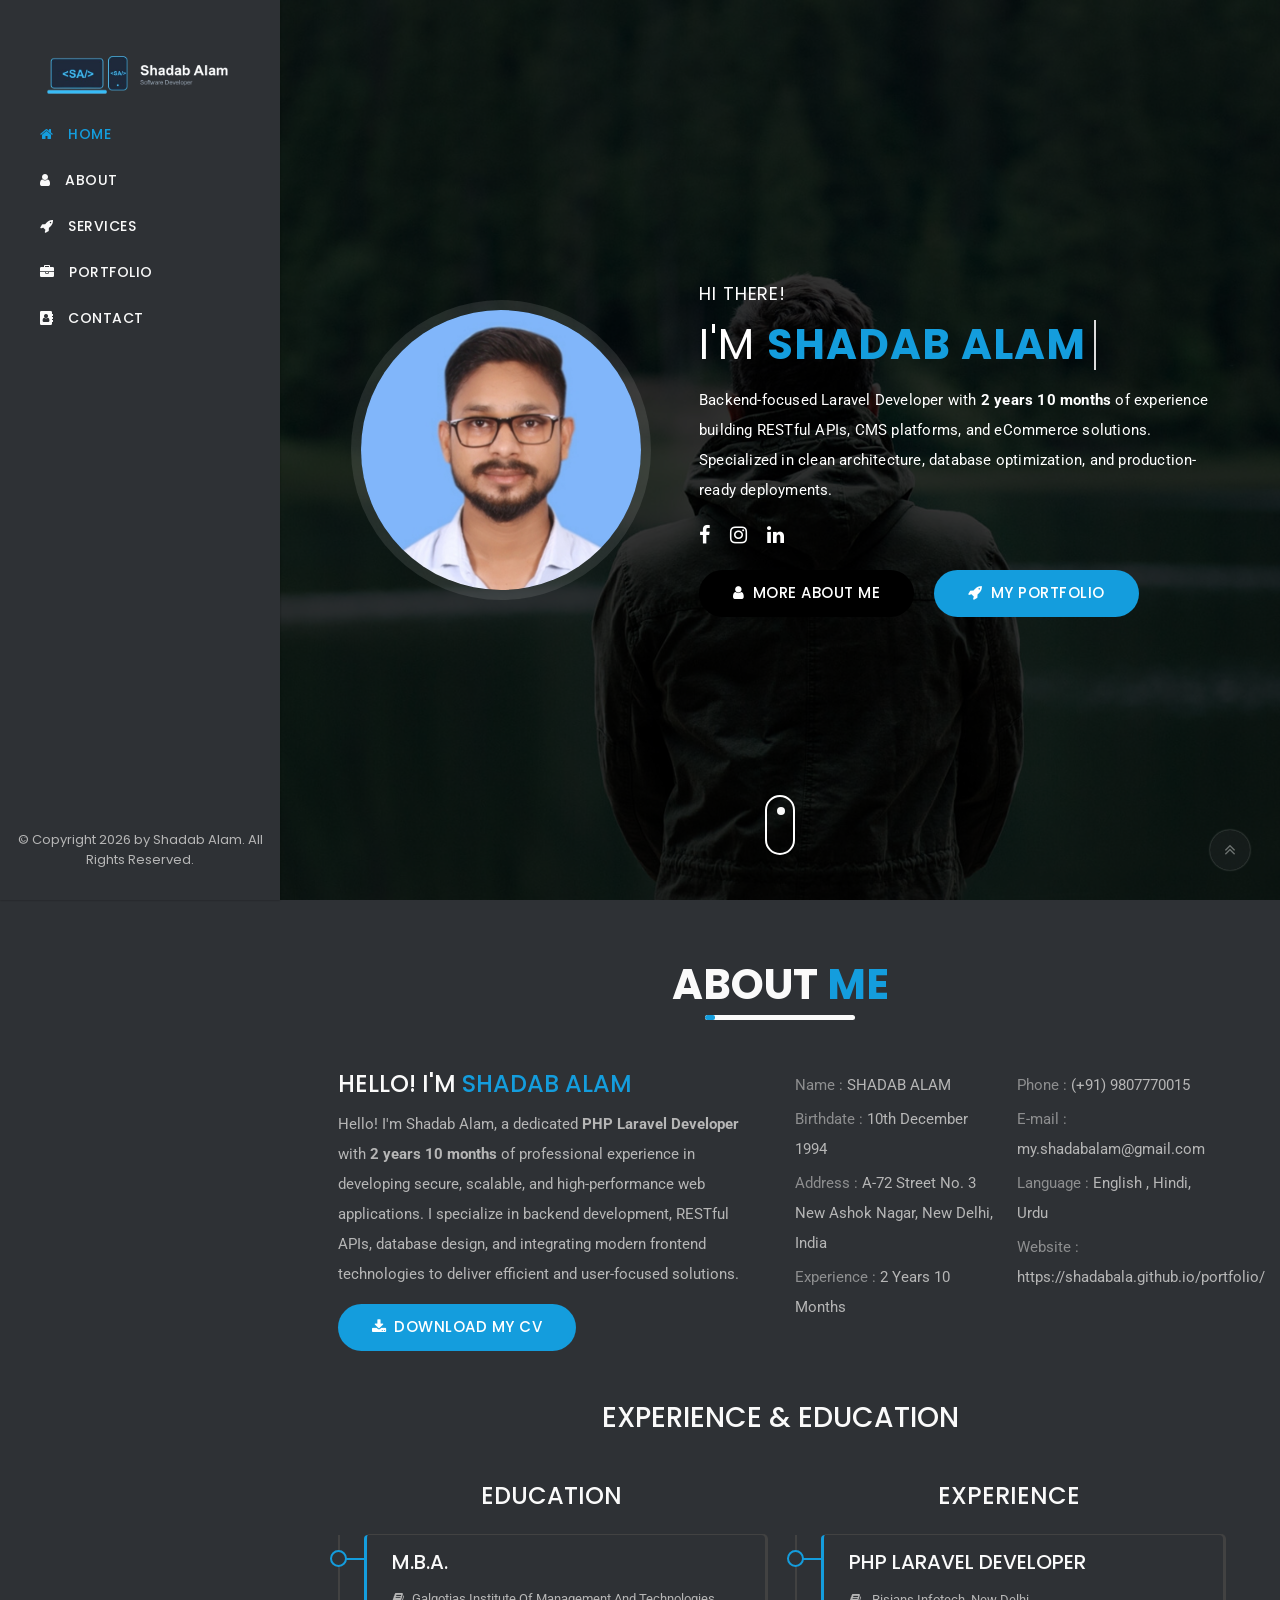
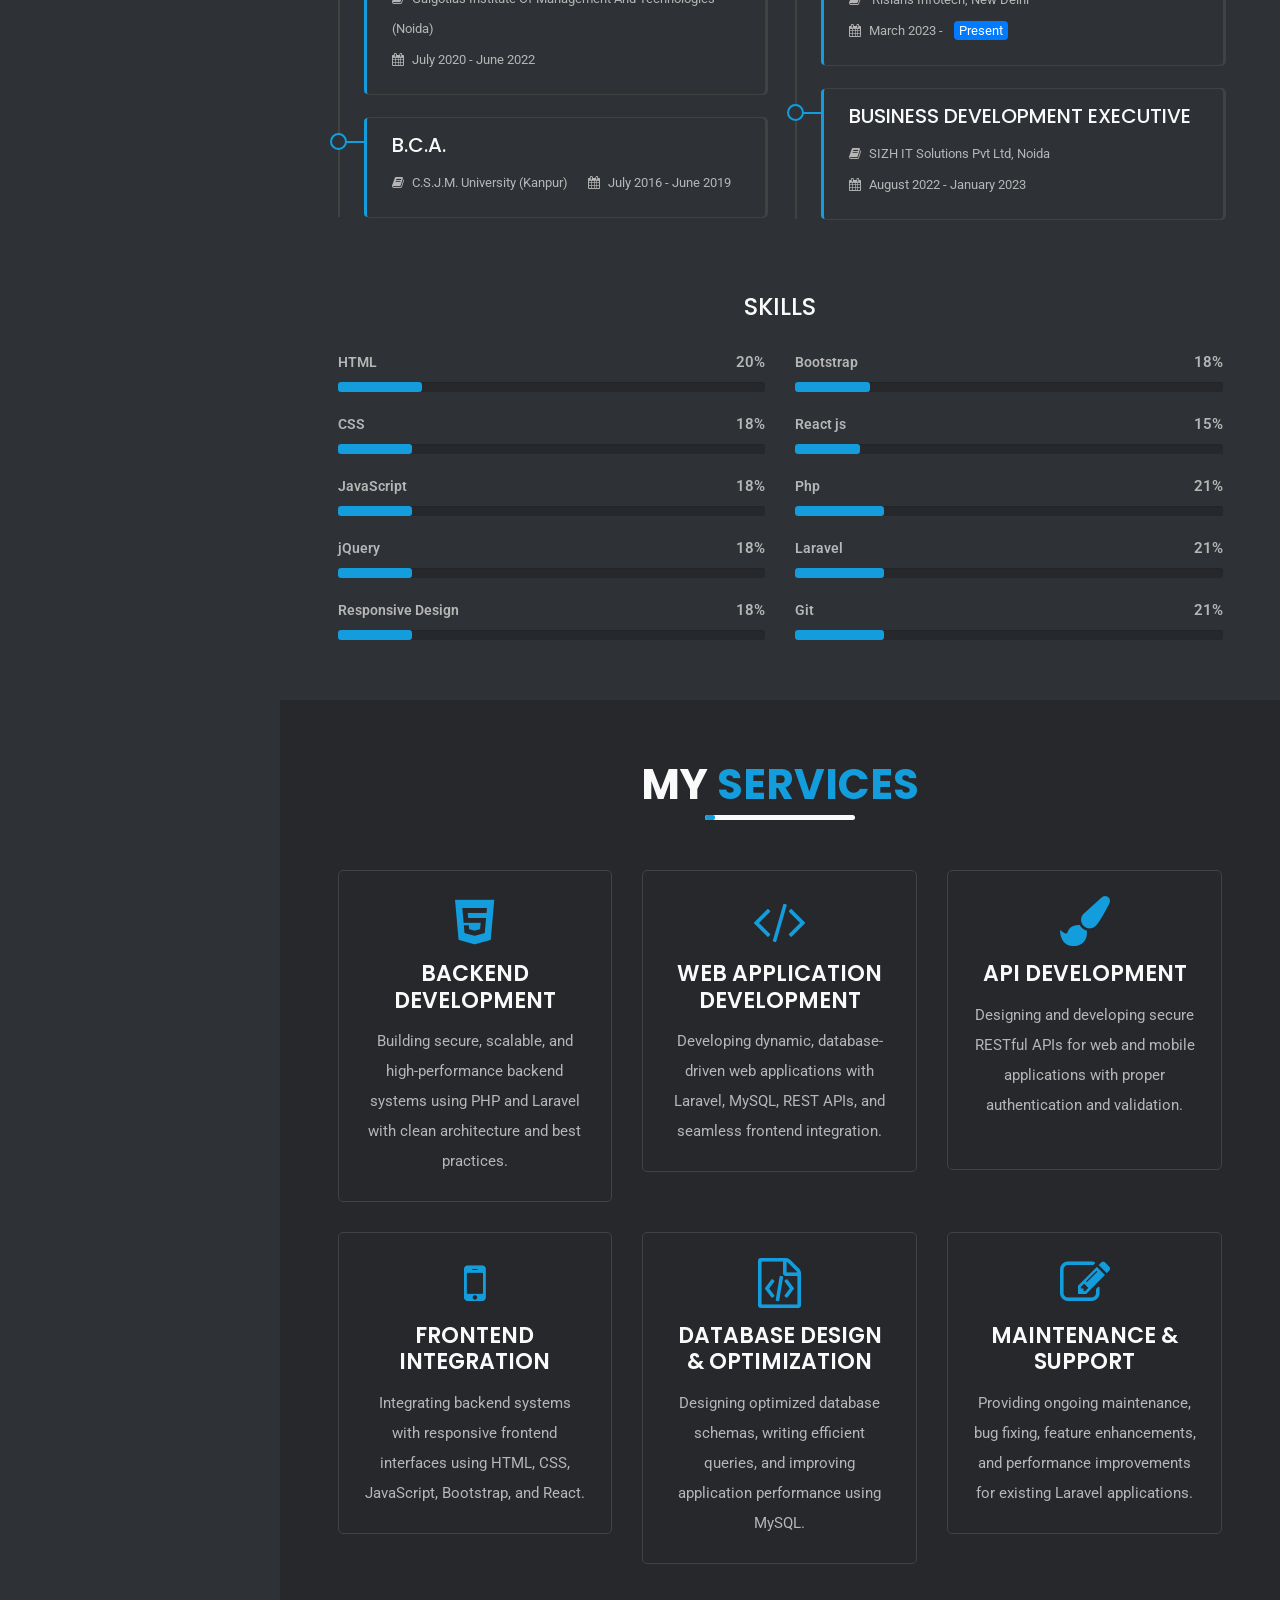
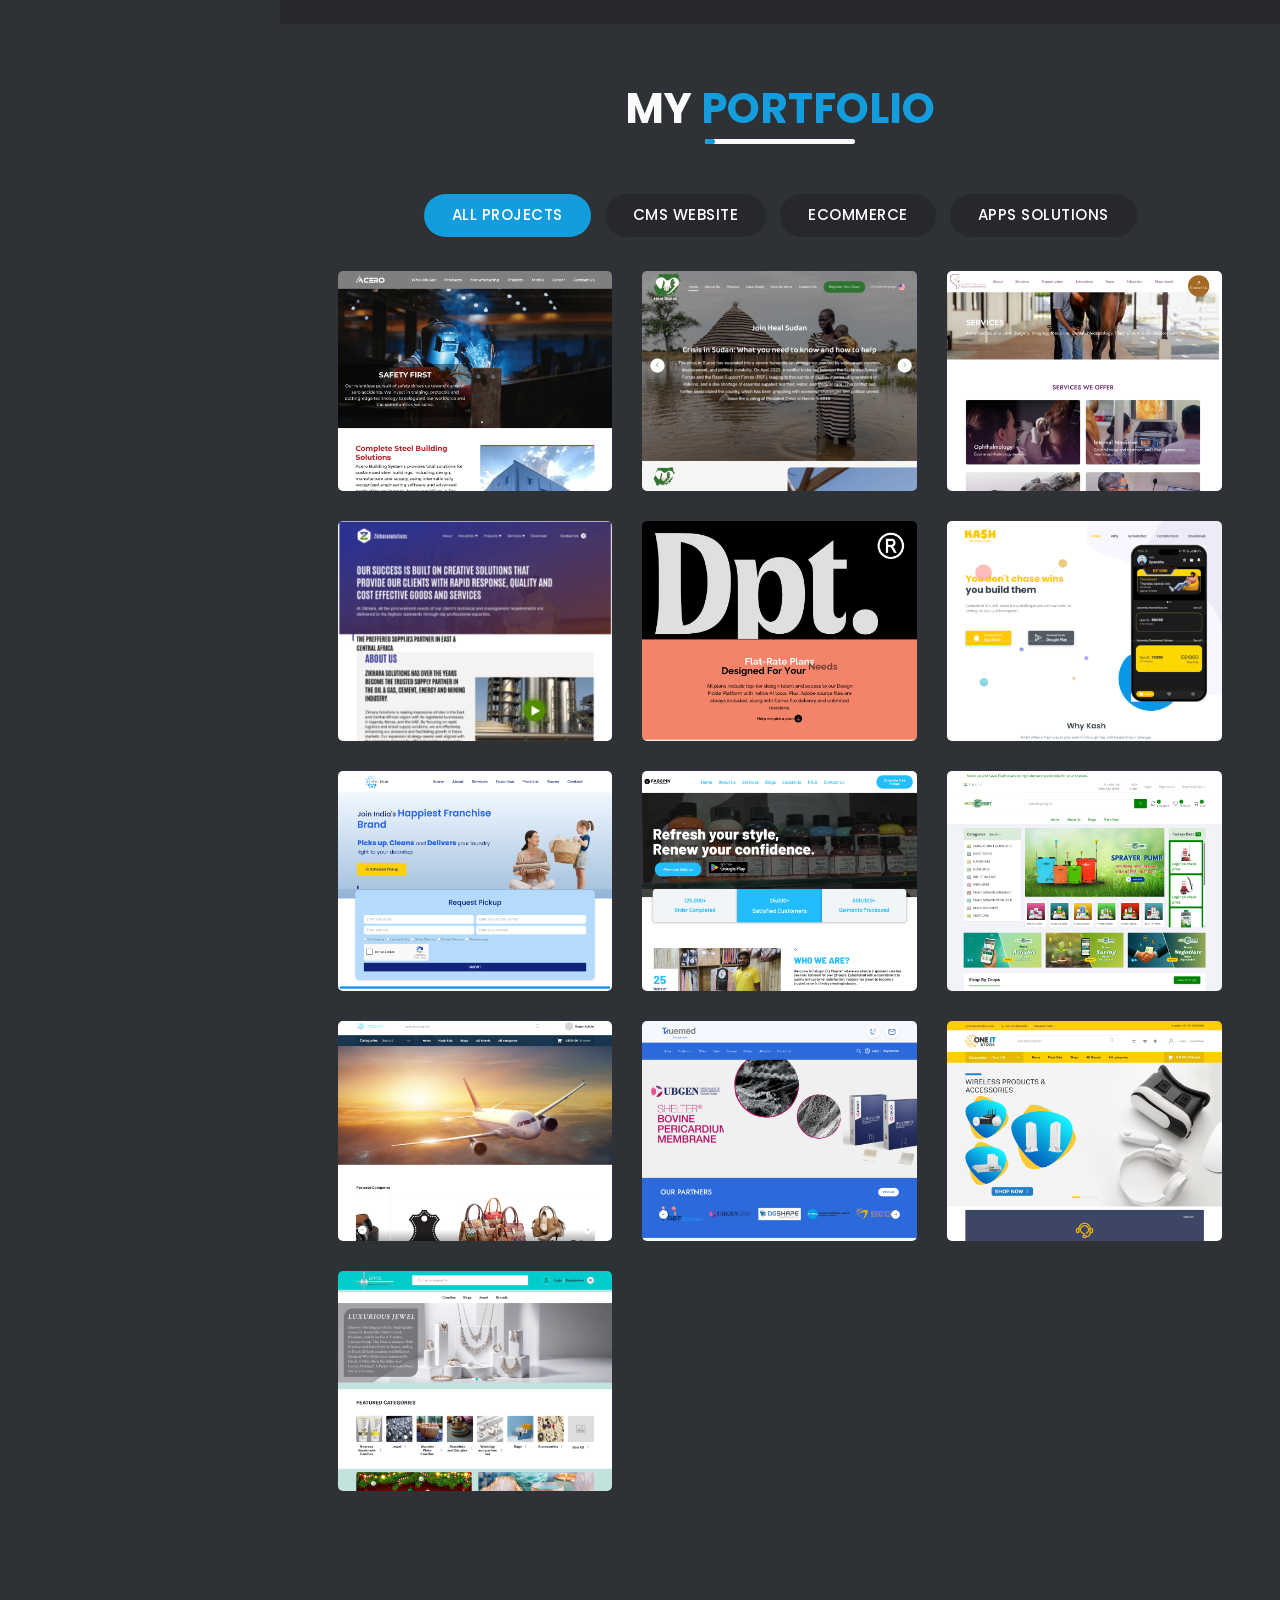
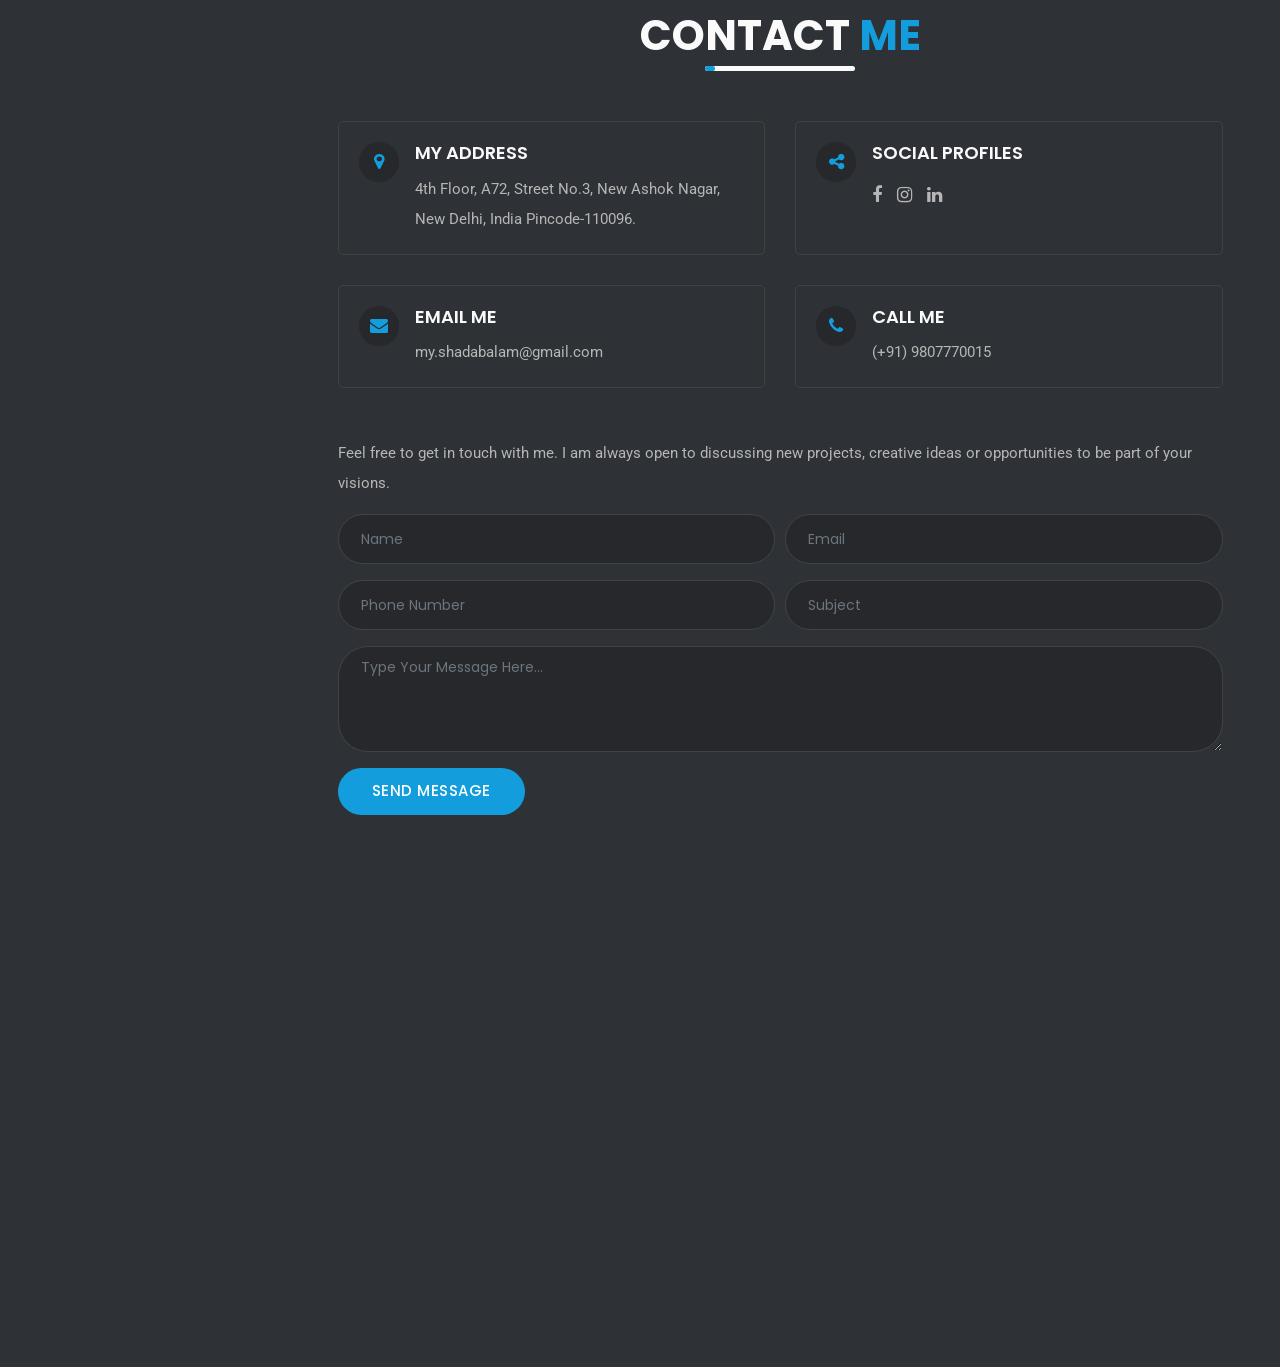
==== commit c01904de: "update" ====
--- a/index.html
+++ b/index.html
@@ -156,7 +156,7 @@
                                 </h3>
                             
                                 <p>
-                                    I'm a PHP Laravel Developer with <strong>2 years 10 months</strong> of experience, specializing in building secure, scalable, and high-performance web applications with clean and maintainable code.
+                                    Backend-focused Laravel Developer with <strong>2 years 10 months</strong> of experience building RESTful APIs, CMS platforms, and eCommerce solutions. Specialized in clean architecture, database optimization, and production-ready deployments.
                                 </p>
                             
                                 <div class="social-links d-flex flex-wrap">
@@ -215,7 +215,7 @@
                                     <div class="about-text">
                                         <h4>Hello! I'M <span>Shadab Alam</span></h4>
                                         <p>Hello! I'm Shadab Alam, a dedicated <strong>PHP Laravel Developer</strong> with
-                                            <strong>2 years 9 months</strong> of professional experience in developing secure,
+                                            <strong>2 years 10 months</strong> of professional experience in developing secure,
                                             scalable, and high-performance web applications. I specialize in backend development,
                                             RESTful APIs, database design, and integrating modern frontend technologies to deliver
                                             efficient and user-focused solutions.</p>
@@ -227,7 +227,7 @@
                                         <ul class="float-left w-50 pr-2">
                                             <li class="mb-1"><span>Name :</span> <span>SHADAB ALAM</span></li>
                                             <li class="mb-1"><span>Birthdate :</span> <span>10th December 1994</span></li>
-                                            <li class="mb-1"><span>Address :</span> <span>A-72 Street No. 3 New Ashok Nagar</span></li>
+                                            <li class="mb-1"><span>Address :</span> <span>A-72 Street No. 3 New Ashok Nagar, New Delhi, India</span></li>
                                             <li class="mb-1"><span>Experience :</span> <span>2 Years 10 Months</span></li>
                                             <!-- <li class="mb-1"><span>Freelance :</span> <span>Available</span></li> -->
                                         </ul>
@@ -769,7 +769,7 @@
                                         <div class="card-icon"><i class="fa fa-map-marker"></i></div>
                                         <div class="card-content ml-3">
                                             <h3>My Address</h3>
-                                            <p>4th Floor, A72, Street No.3, New Ashok Nagar, New Delhi, Pincode-110096.</p>
+                                            <p>4th Floor, A72, Street No.3, New Ashok Nagar, New Delhi, India Pincode-110096.</p>
                                         </div>
                                     </div>
                                 </div>
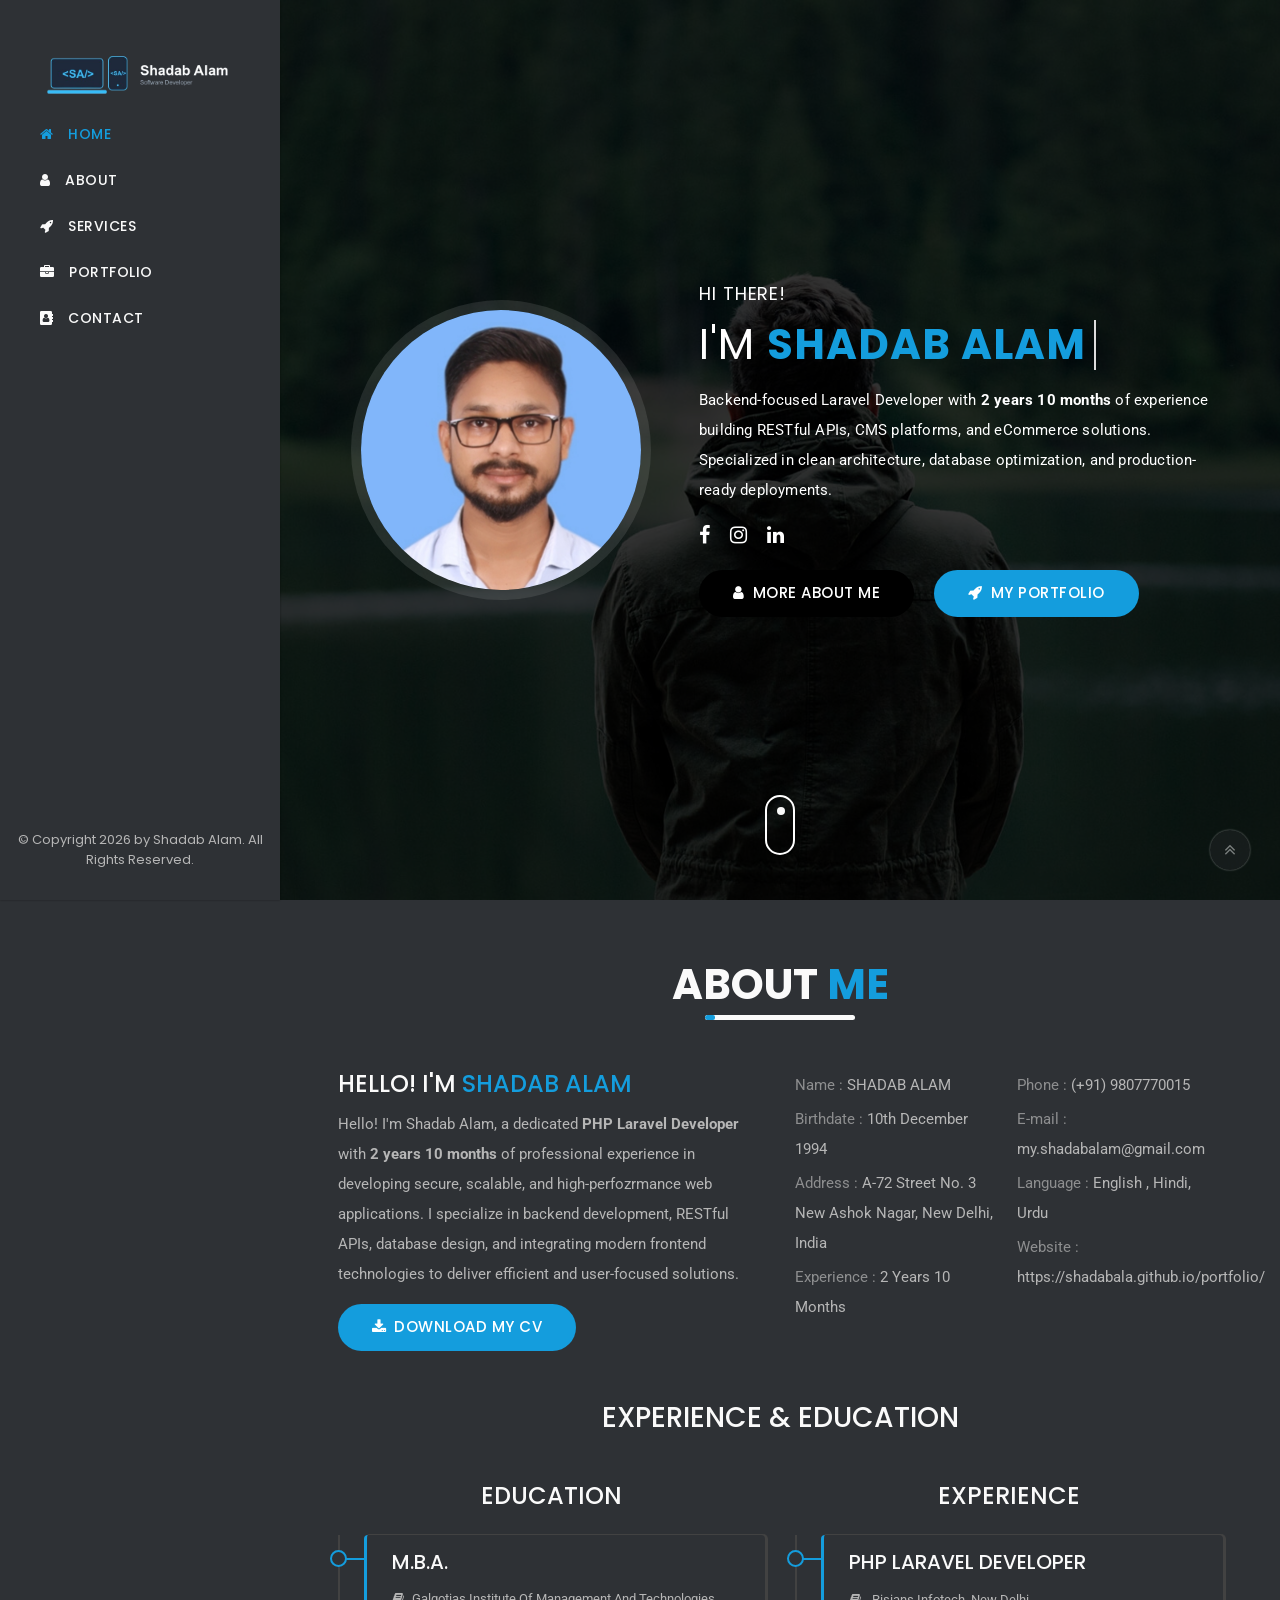
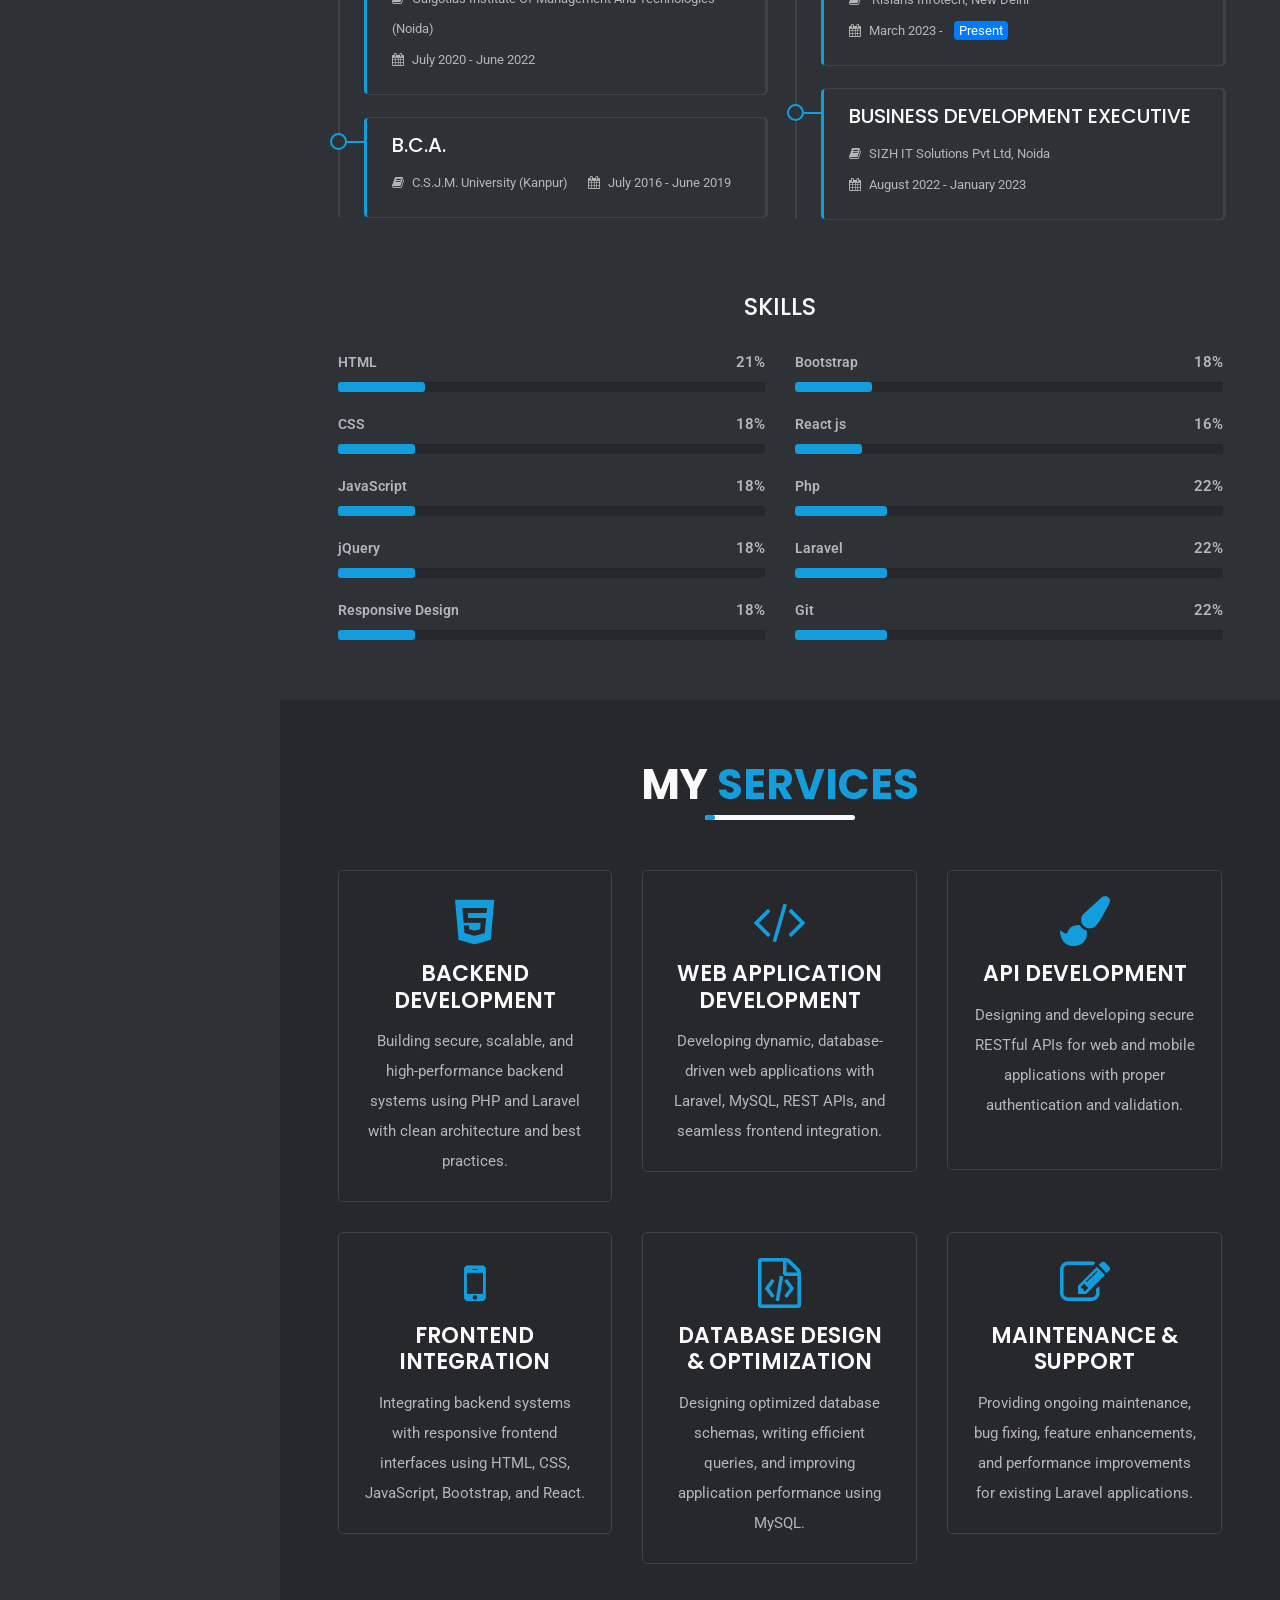
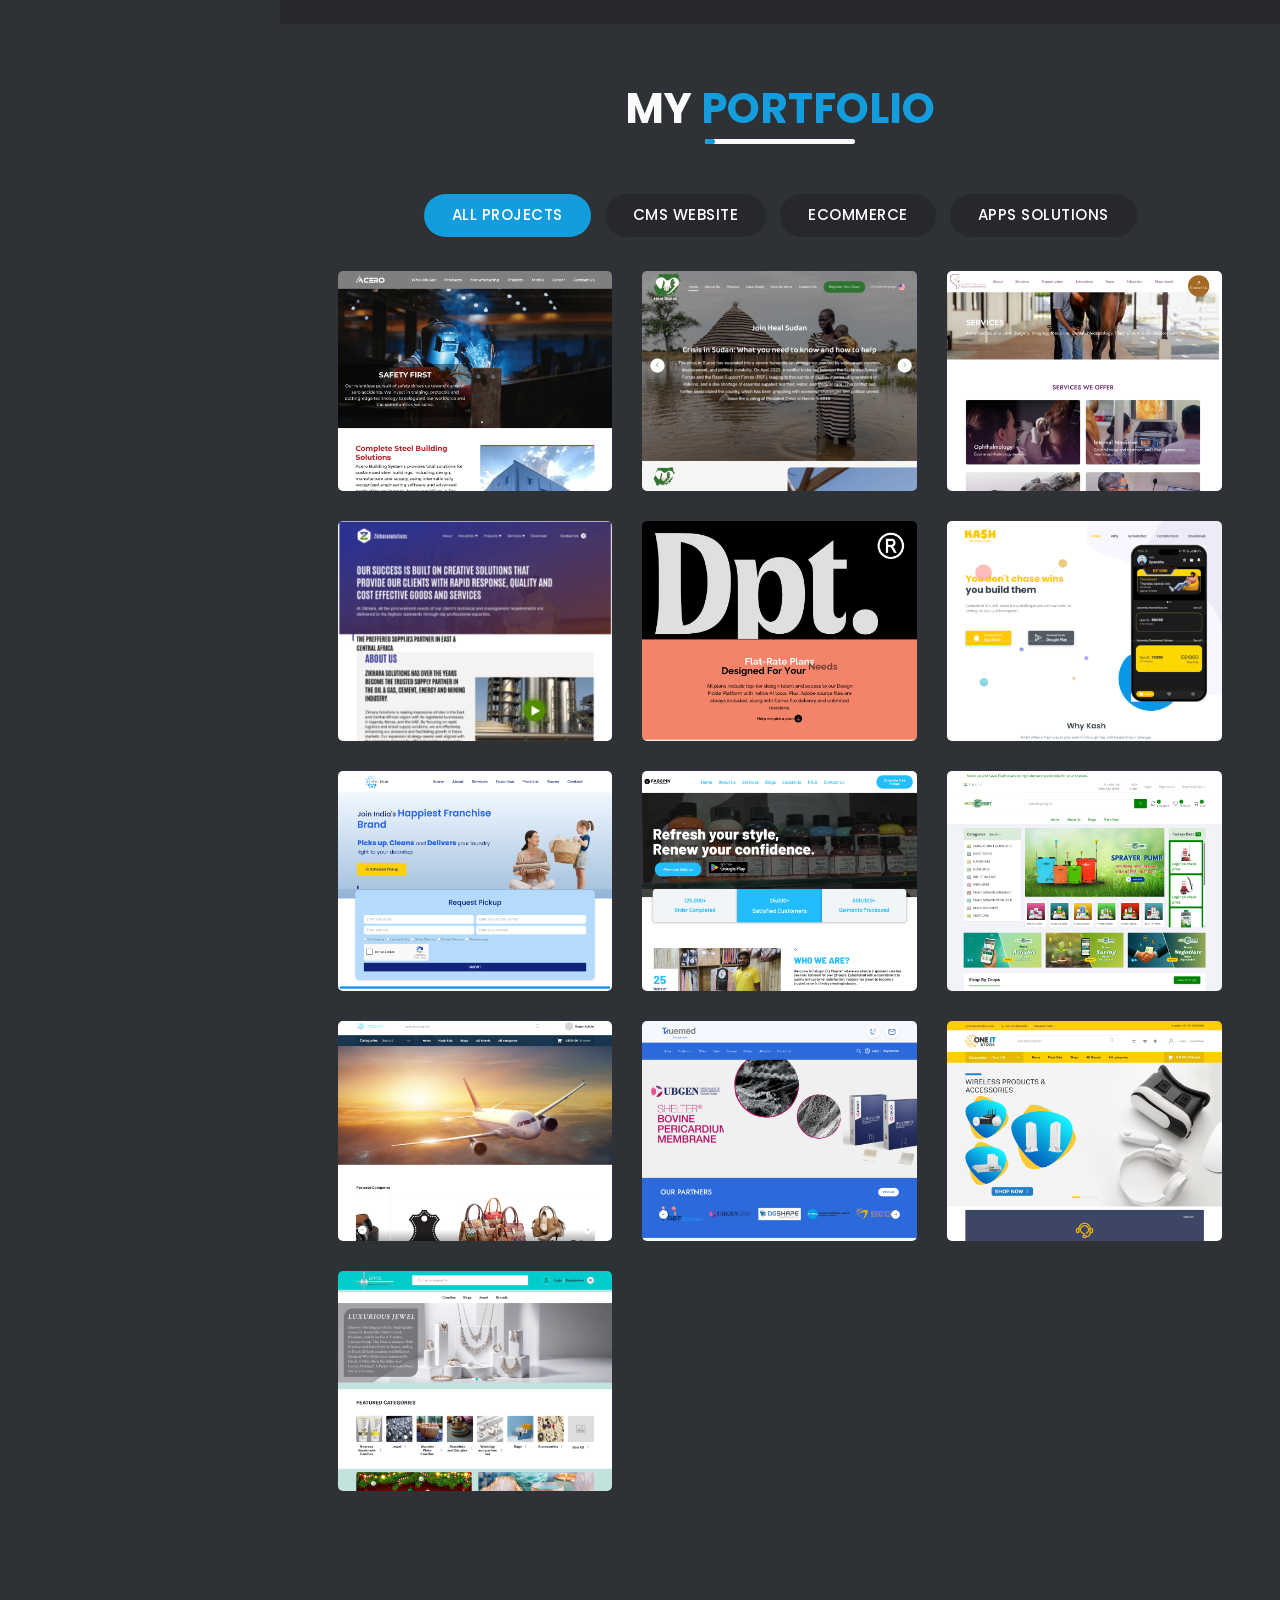
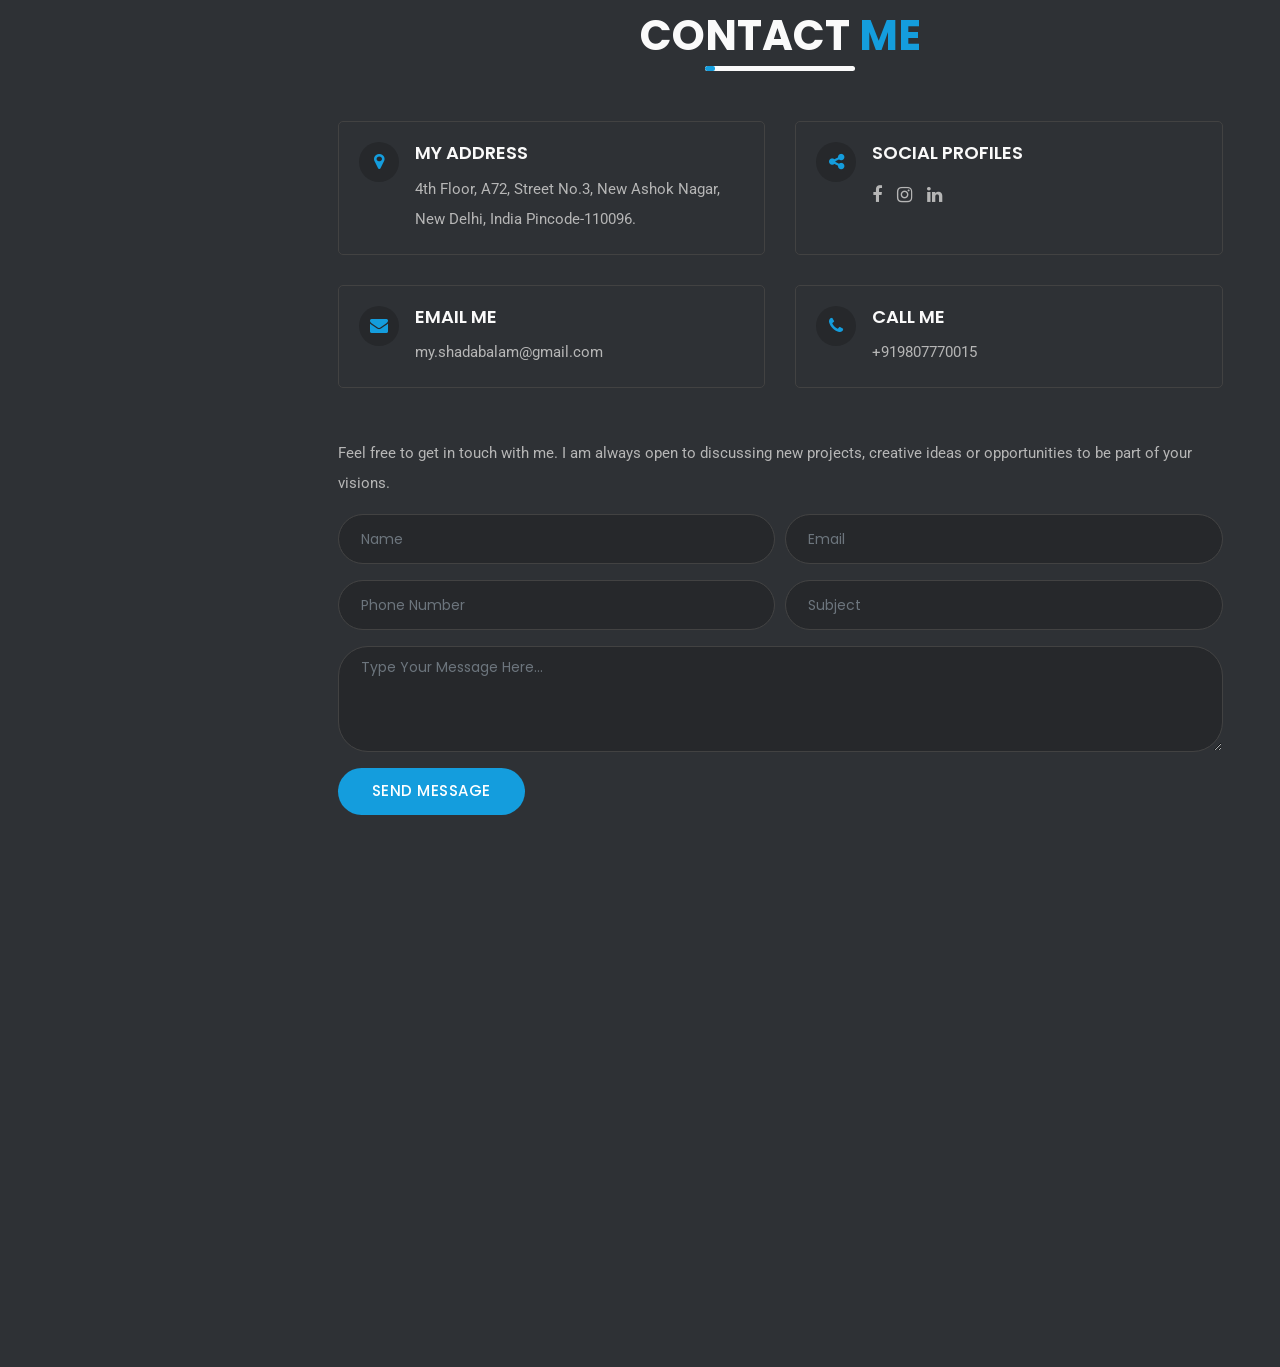
==== commit 72954928: "Test" ====
--- a/index.html
+++ b/index.html
@@ -216,7 +216,7 @@
                                         <h4>Hello! I'M <span>Shadab Alam</span></h4>
                                         <p>Hello! I'm Shadab Alam, a dedicated <strong>PHP Laravel Developer</strong> with
                                             <strong>2 years 10 months</strong> of professional experience in developing secure,
-                                            scalable, and high-performance web applications. I specialize in backend development,
+                                            scalable, and high-perfozrmance web applications. I specialize in backend development,
                                             RESTful APIs, database design, and integrating modern frontend technologies to deliver
                                             efficient and user-focused solutions.</p>
                                         <a class="btn btn-primary" href="Shadab_Alam_Laravel_Developer_Resume.pdf" target="_blank"><span><i class="fa fa-download mr-2"></i>Download my cv</span></a>
@@ -807,7 +807,7 @@
                                         <div class="card-icon"><i class="fa fa-phone"></i></div>
                                         <div class="card-content ml-3">
                                             <h3>Call Me</h3>
-                                            <p><a href="tel:+919807770015">(+91) 9807770015</a></p>
+                                            <p><a href="tel:+919807770015"> +919807770015</a></p>
                                         </div>
                                     </div>
                                 </div>
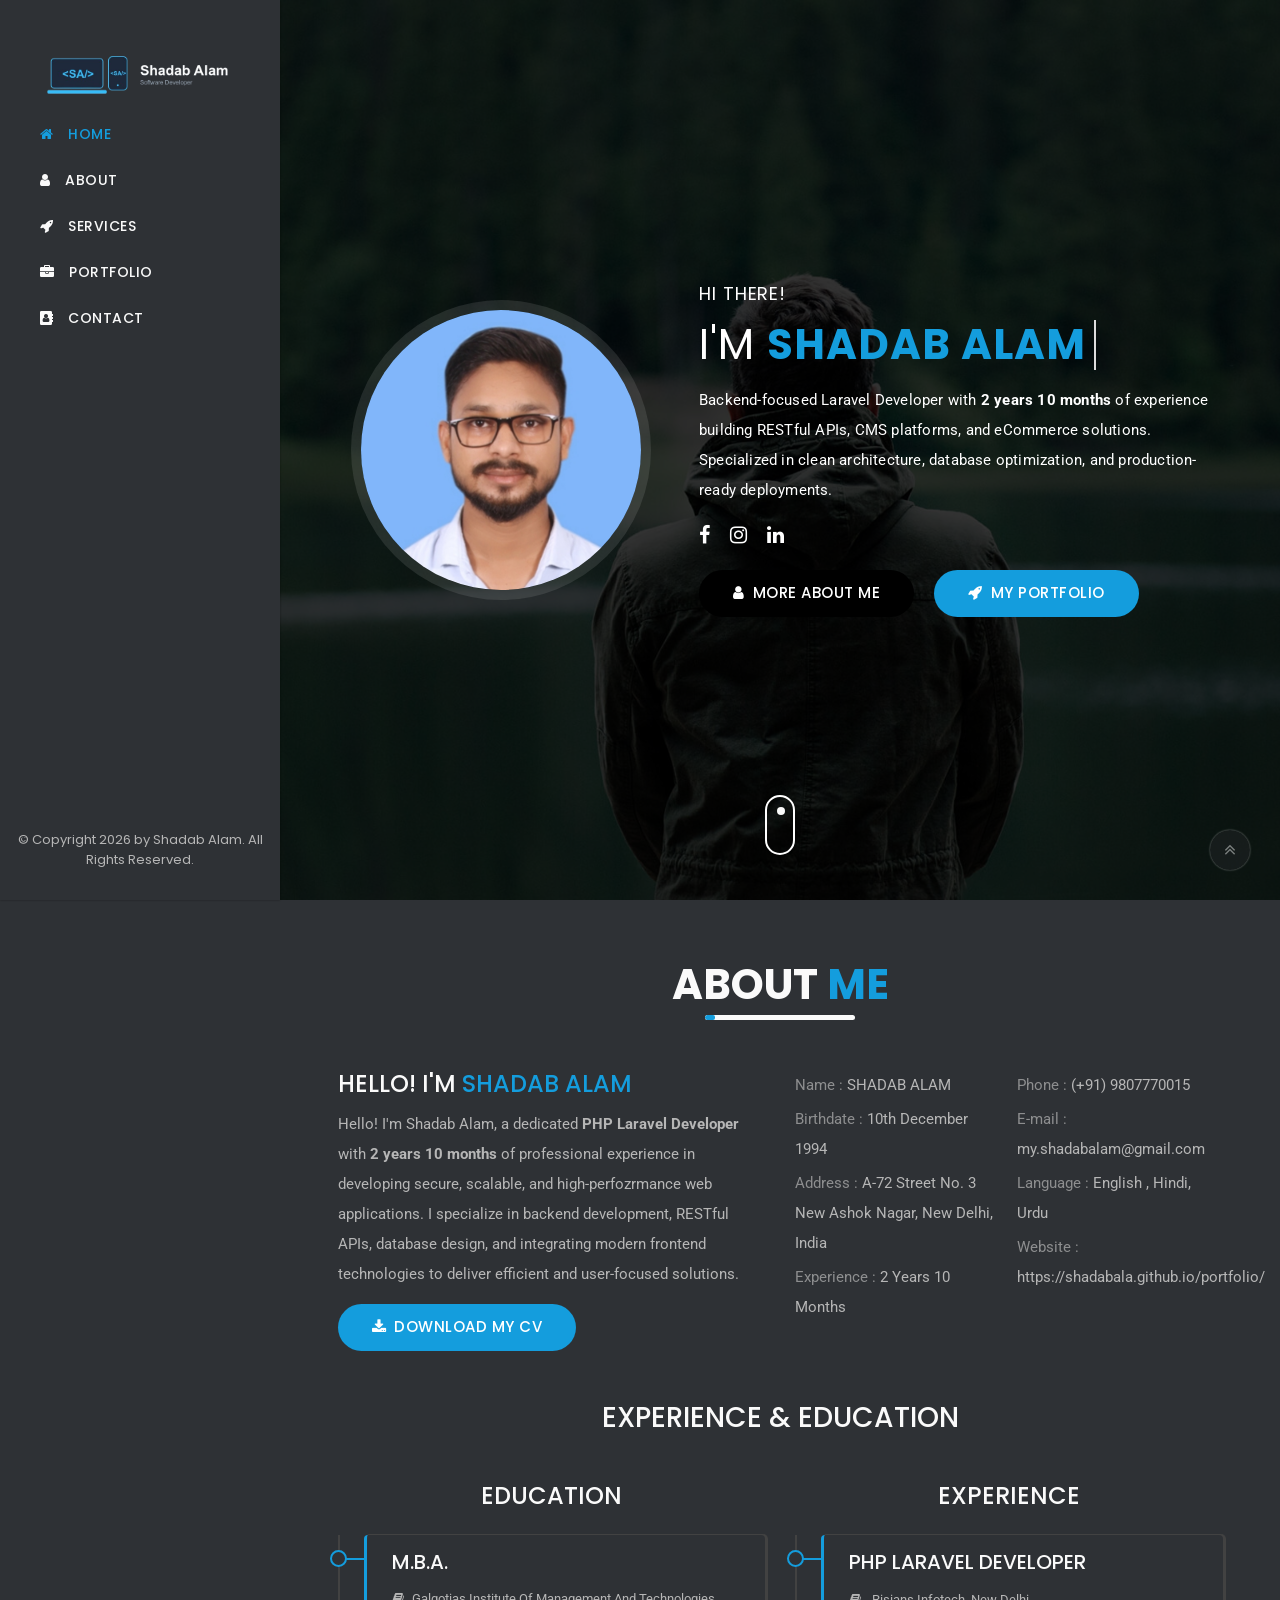
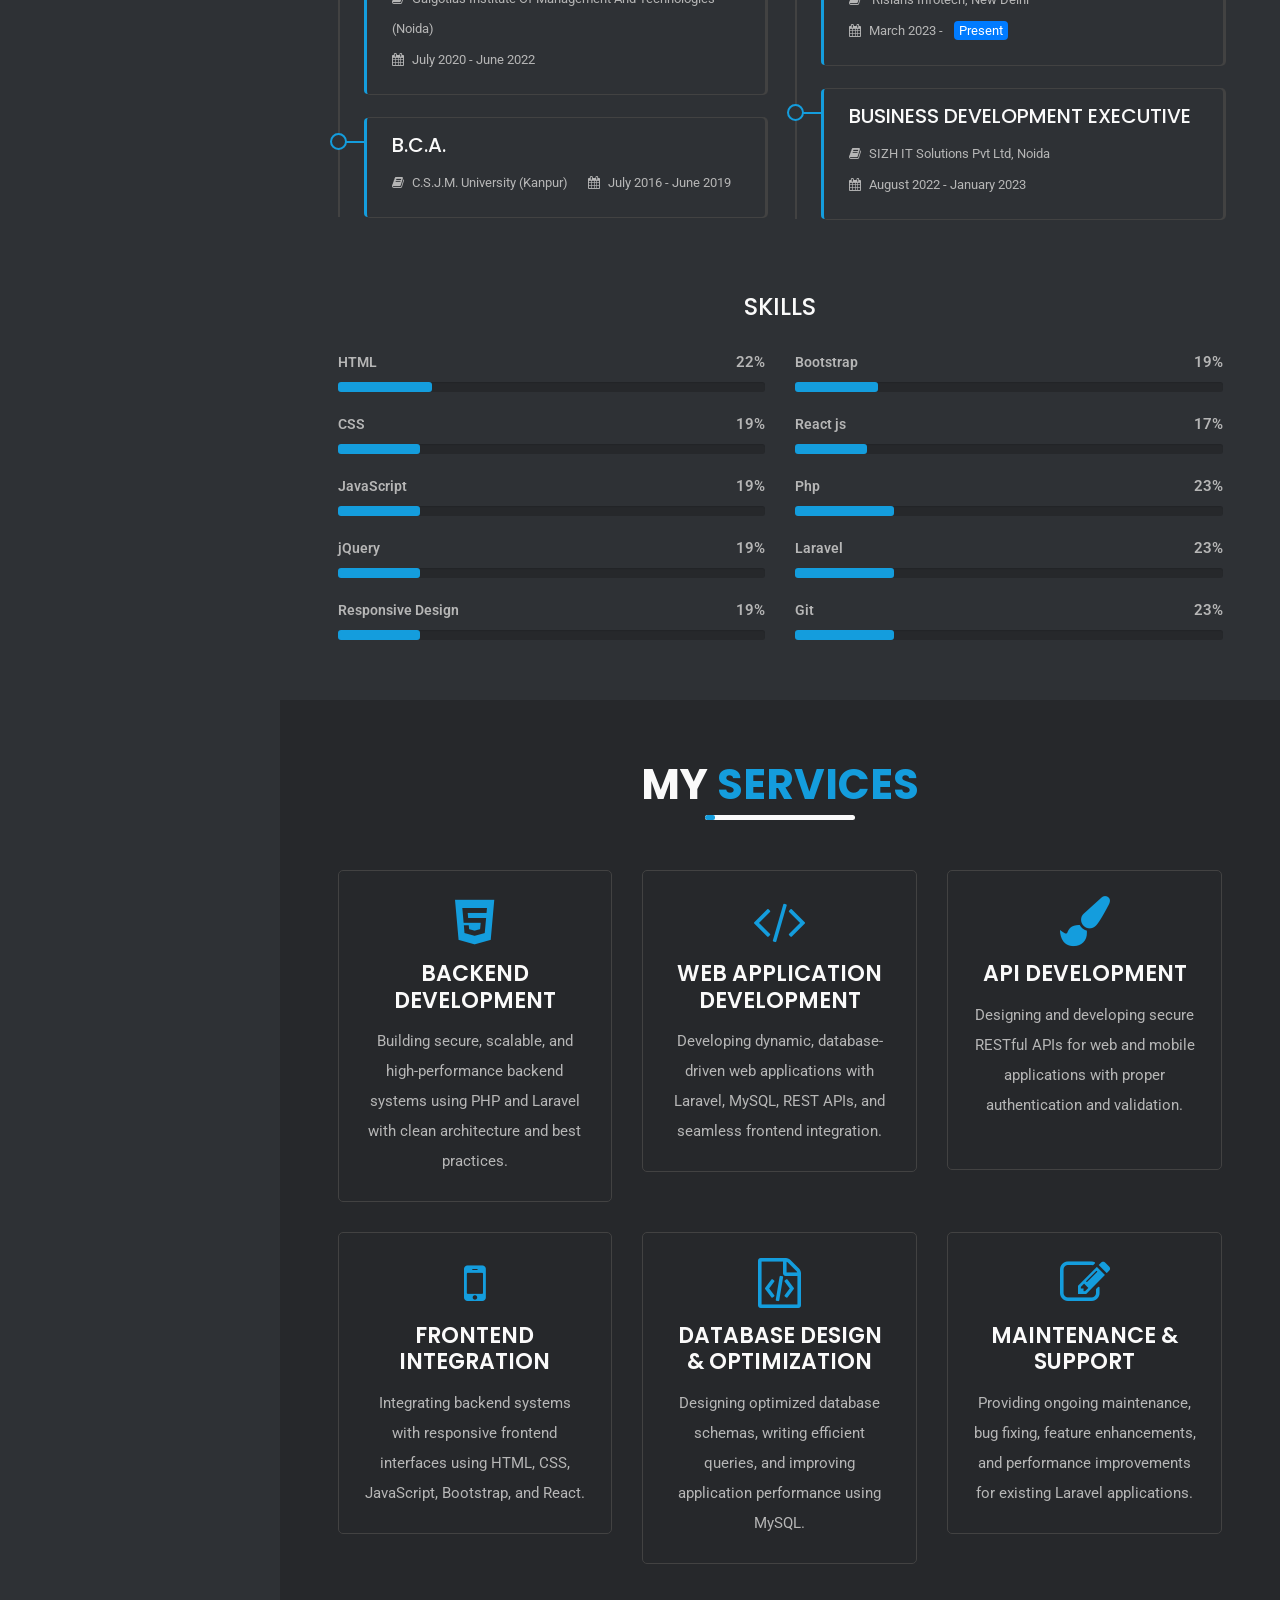
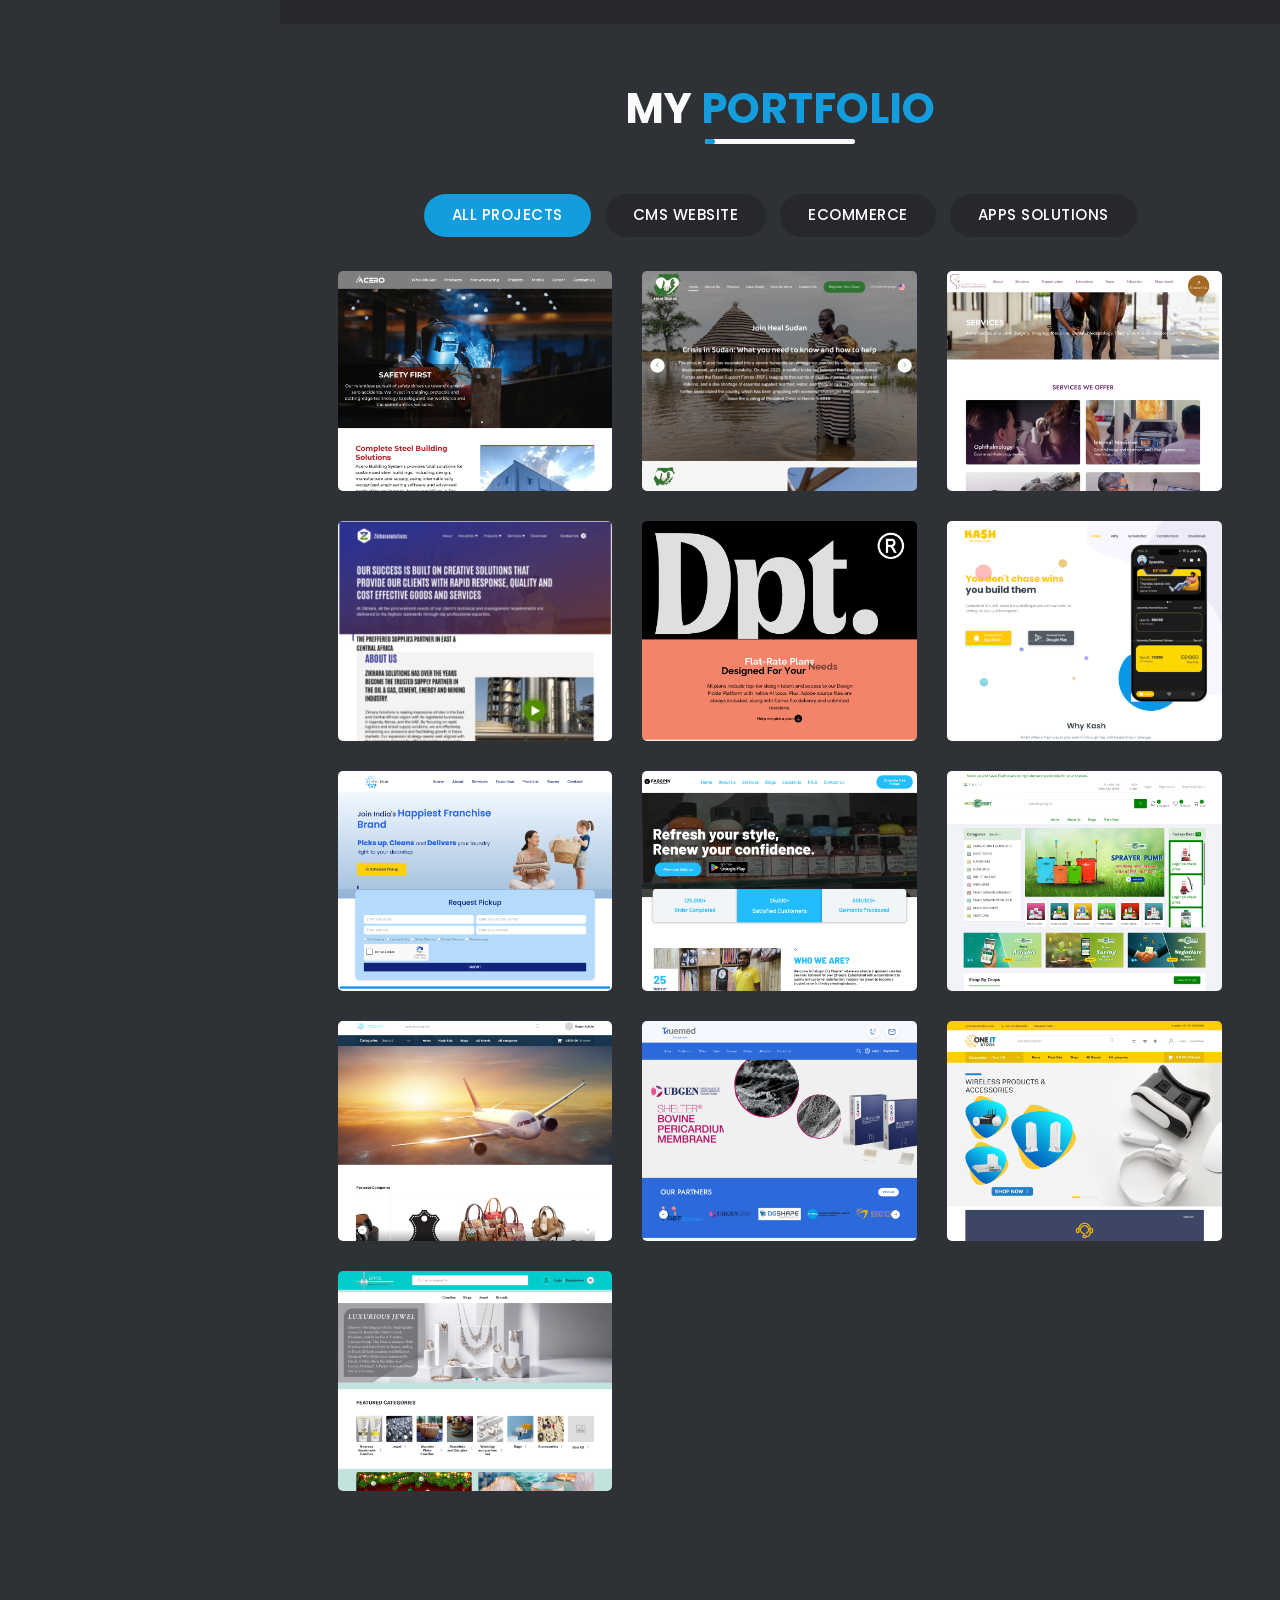
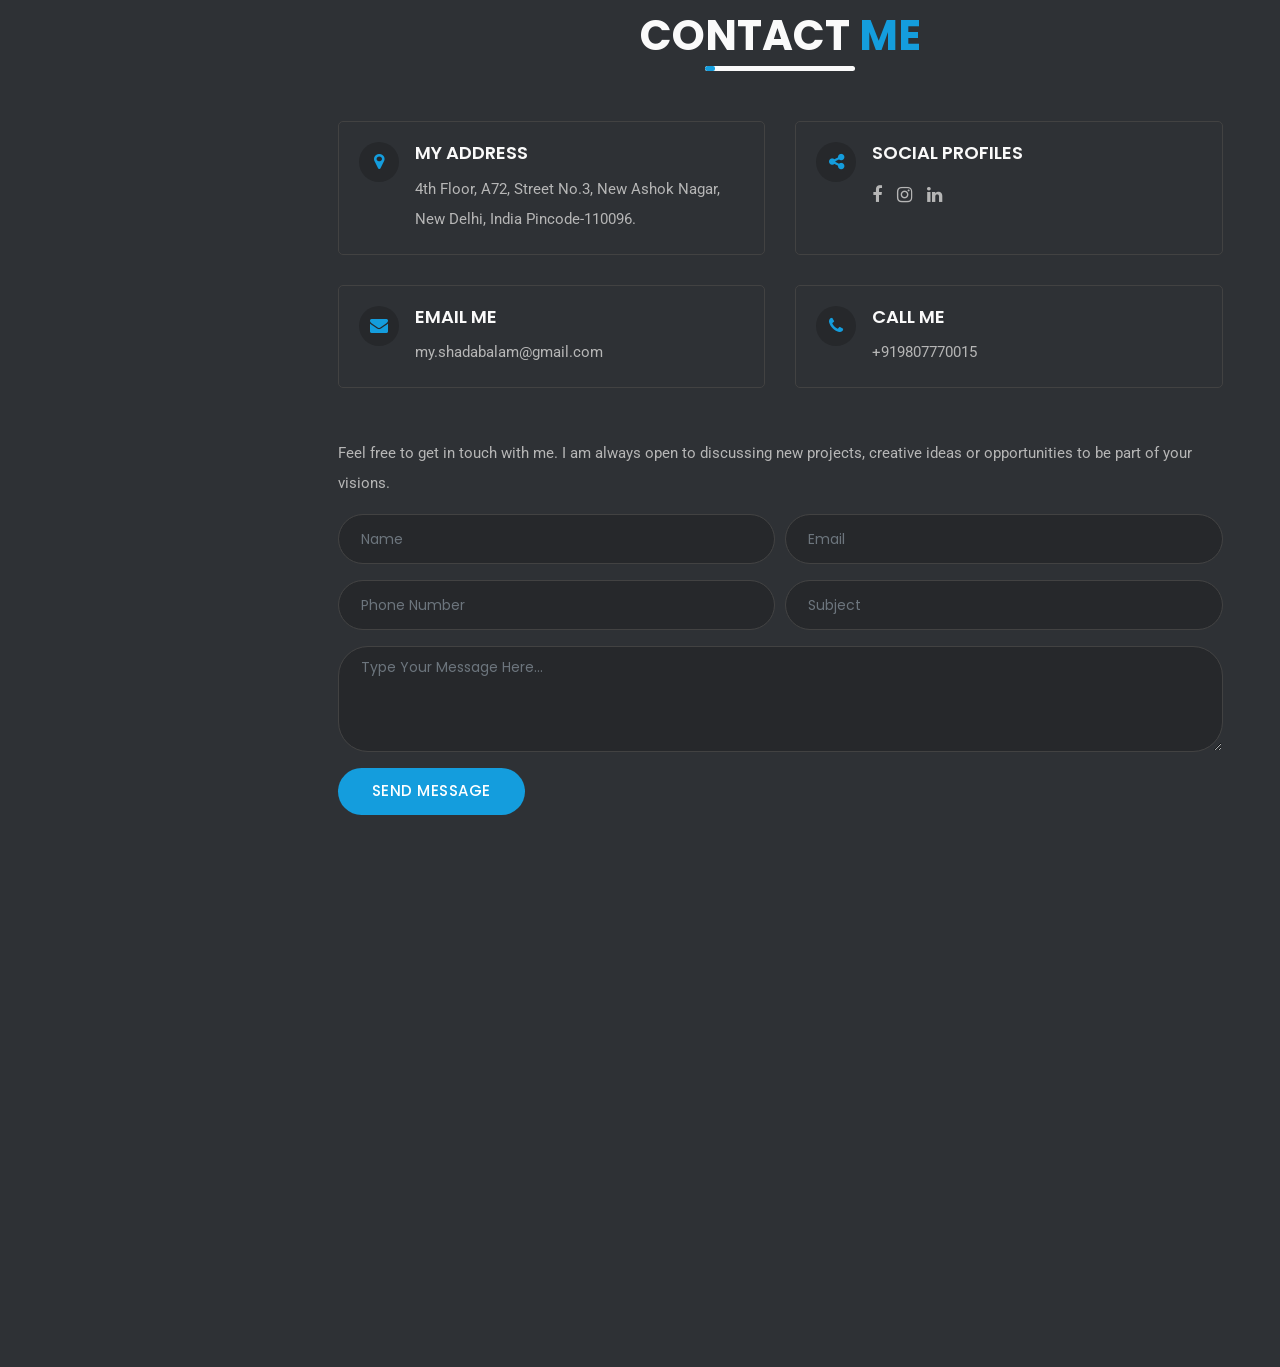
==== commit 11c0f593: "New Changes" ====
--- a/index.html
+++ b/index.html
@@ -807,7 +807,7 @@
                                         <div class="card-icon"><i class="fa fa-phone"></i></div>
                                         <div class="card-content ml-3">
                                             <h3>Call Me</h3>
-                                            <p><a href="tel:+919807770015"> +919807770015</a></p>
+                                            <p><a href="tel:+919807770015">+919807770015</a></p>
                                         </div>
                                     </div>
                                 </div>
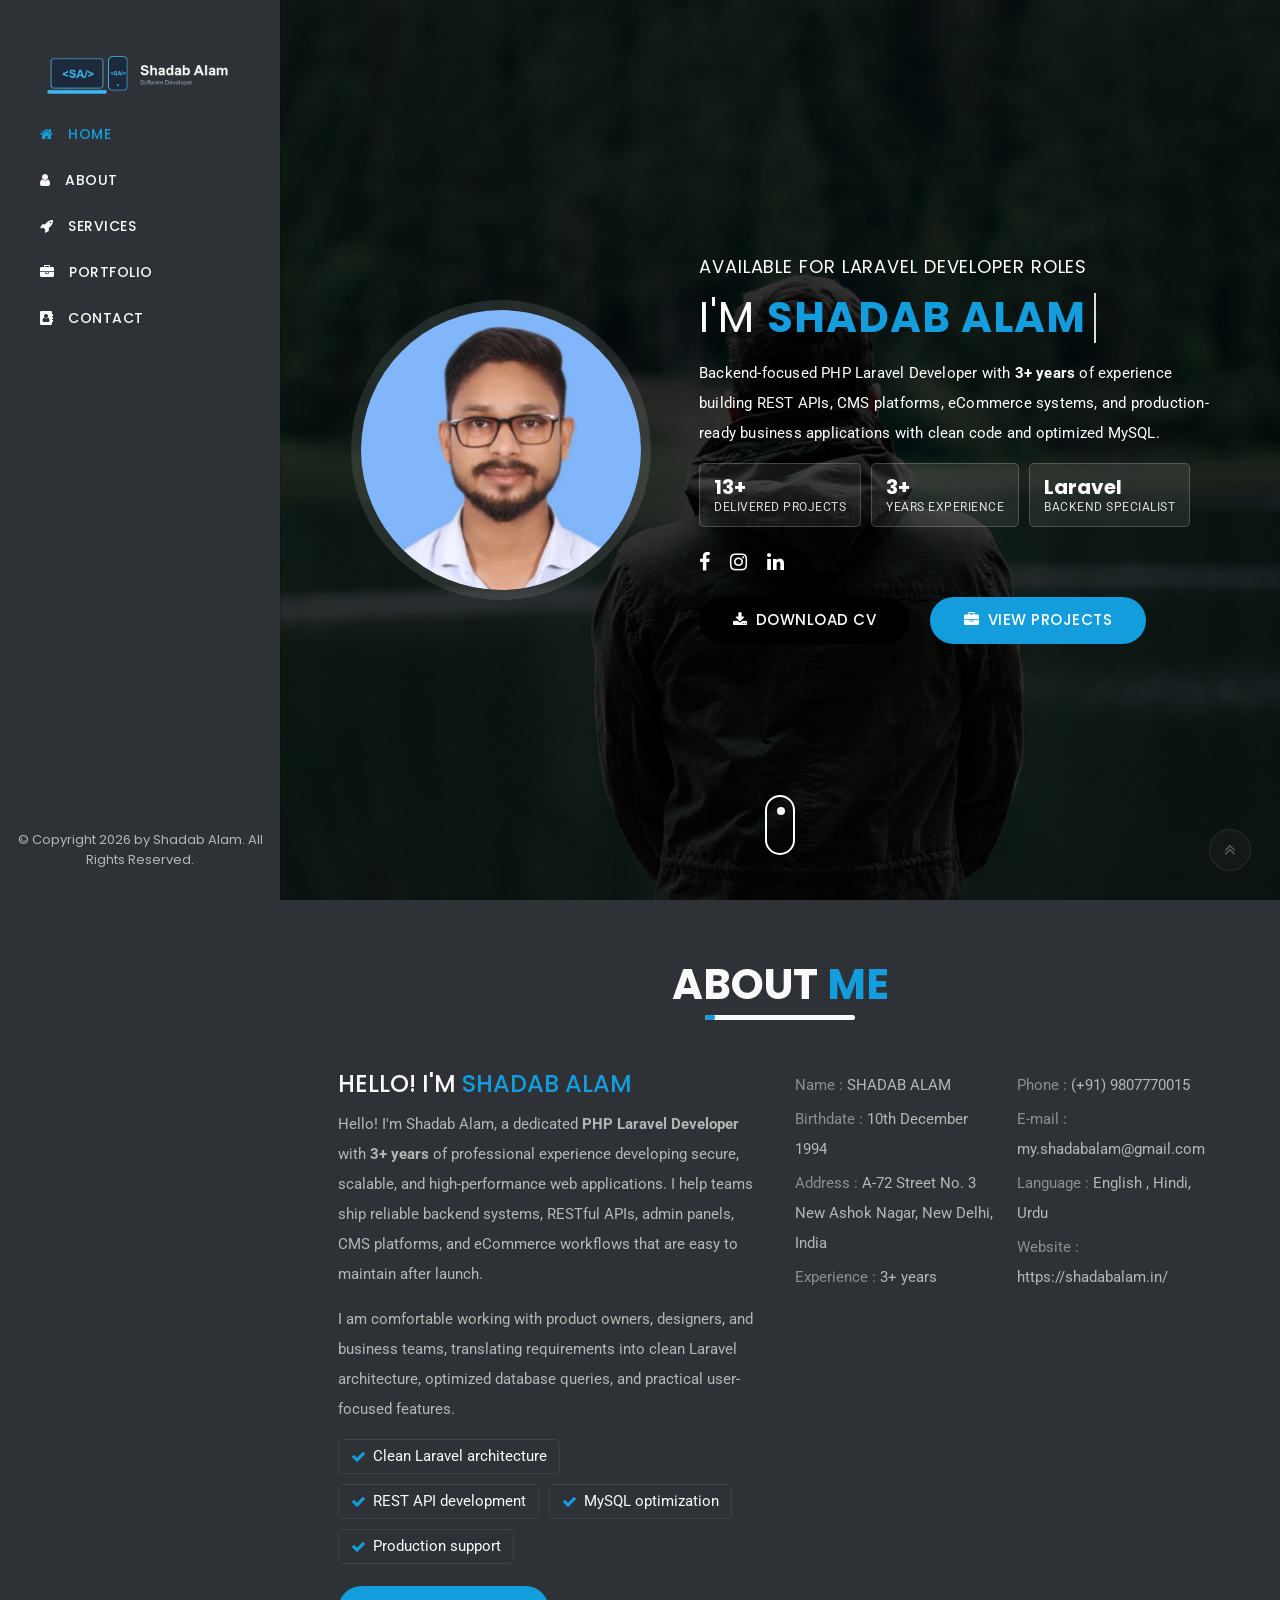
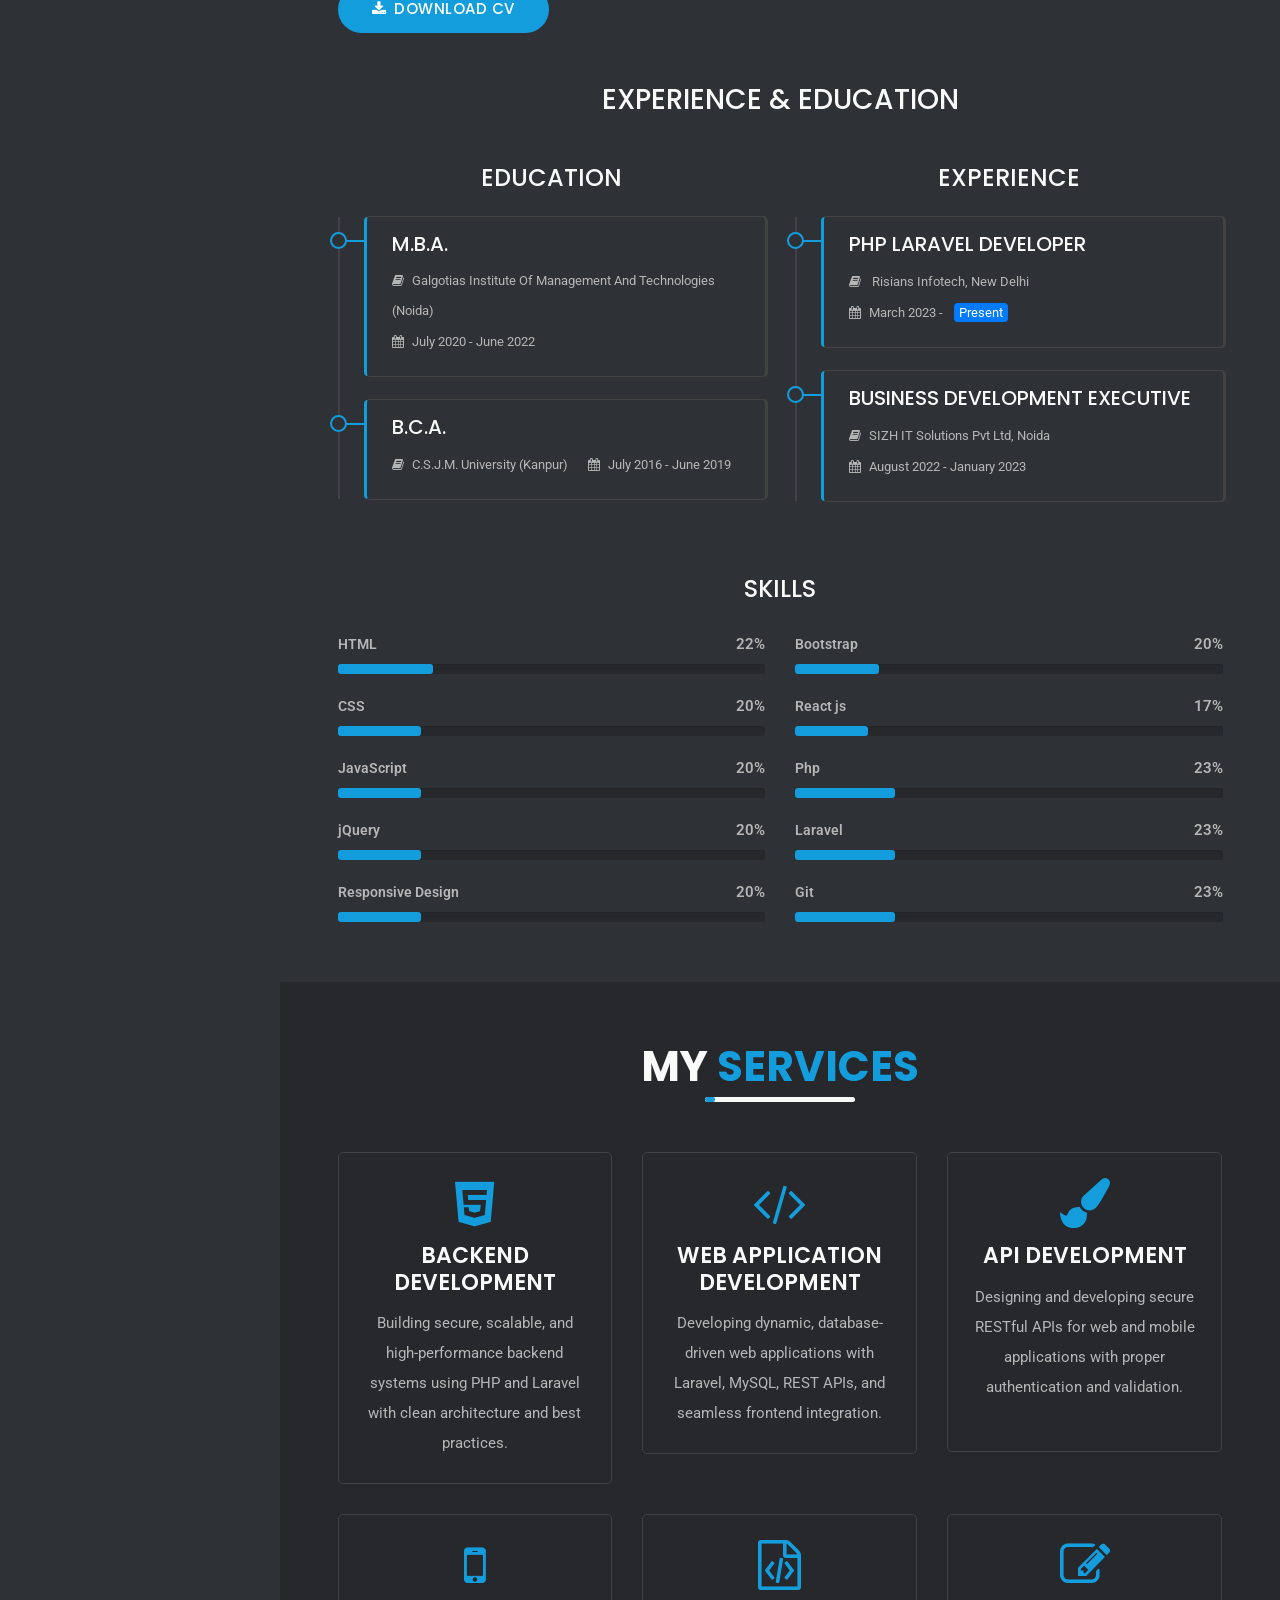
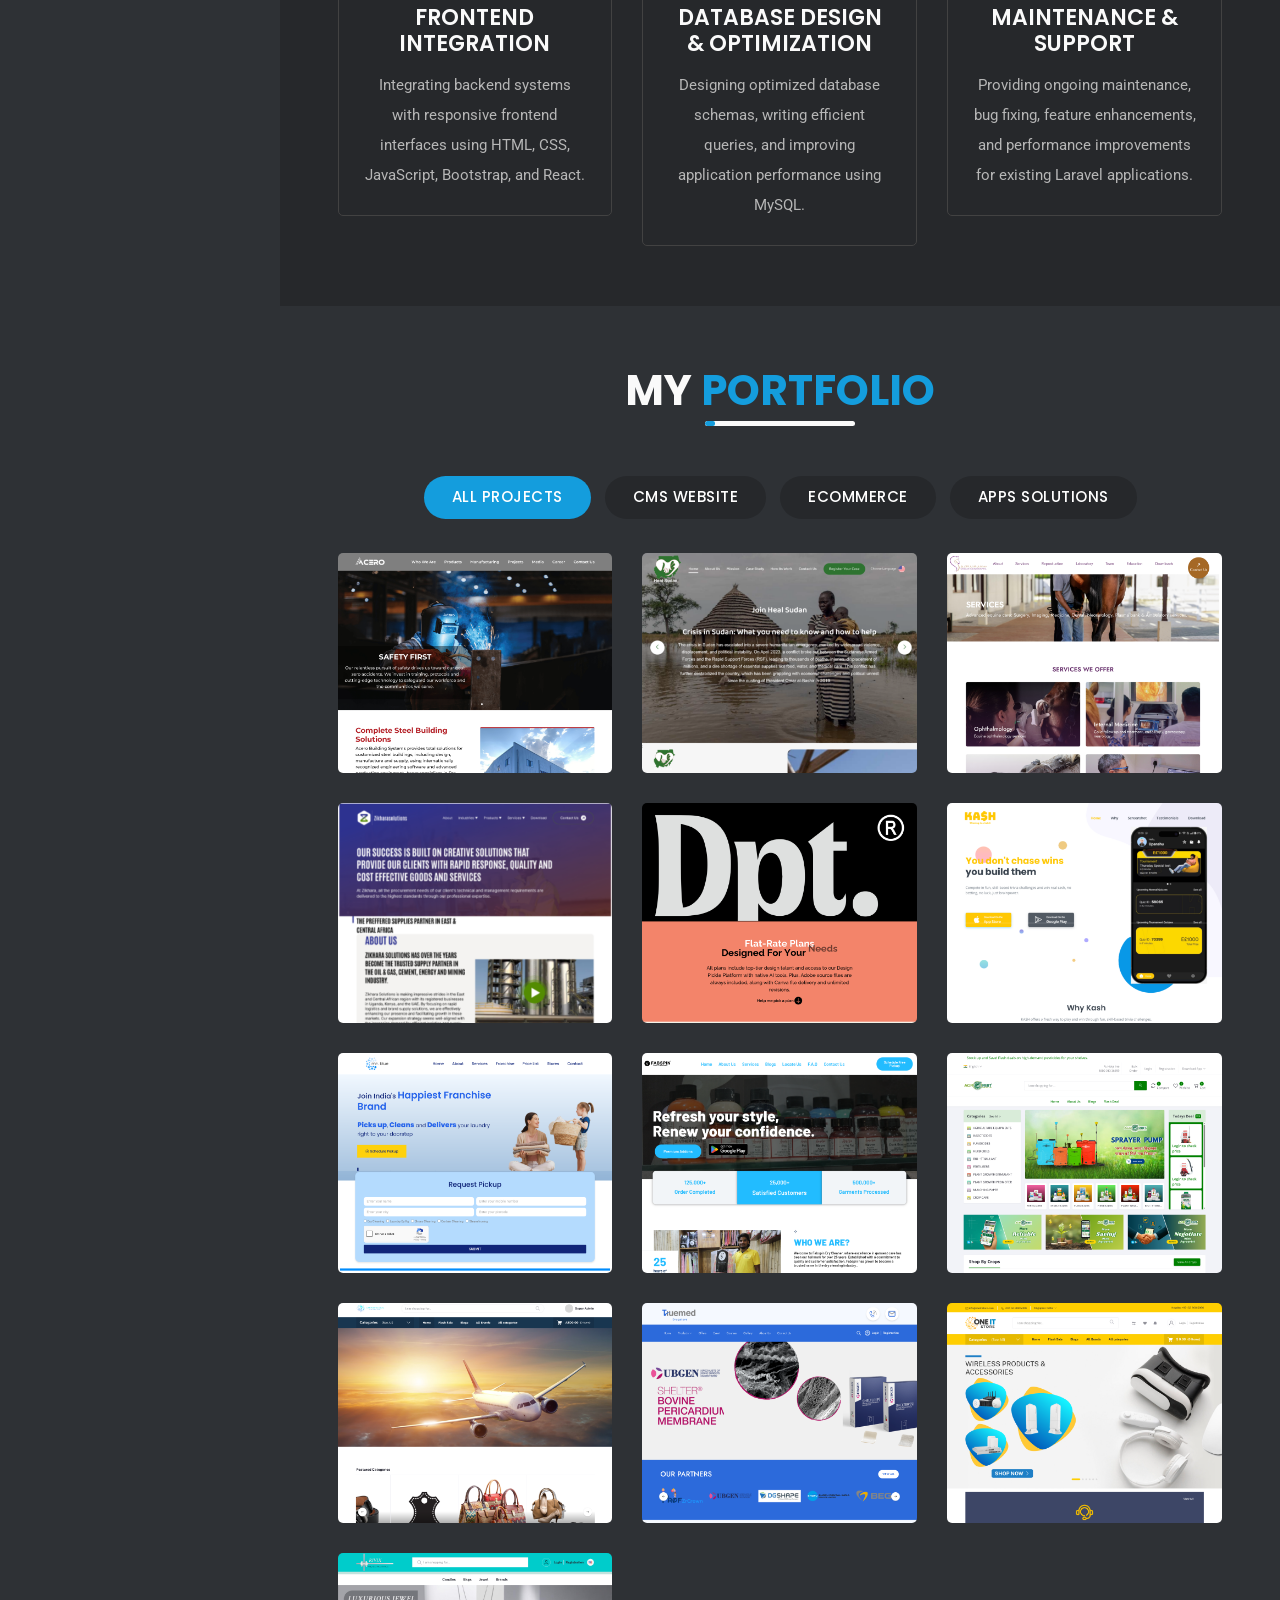
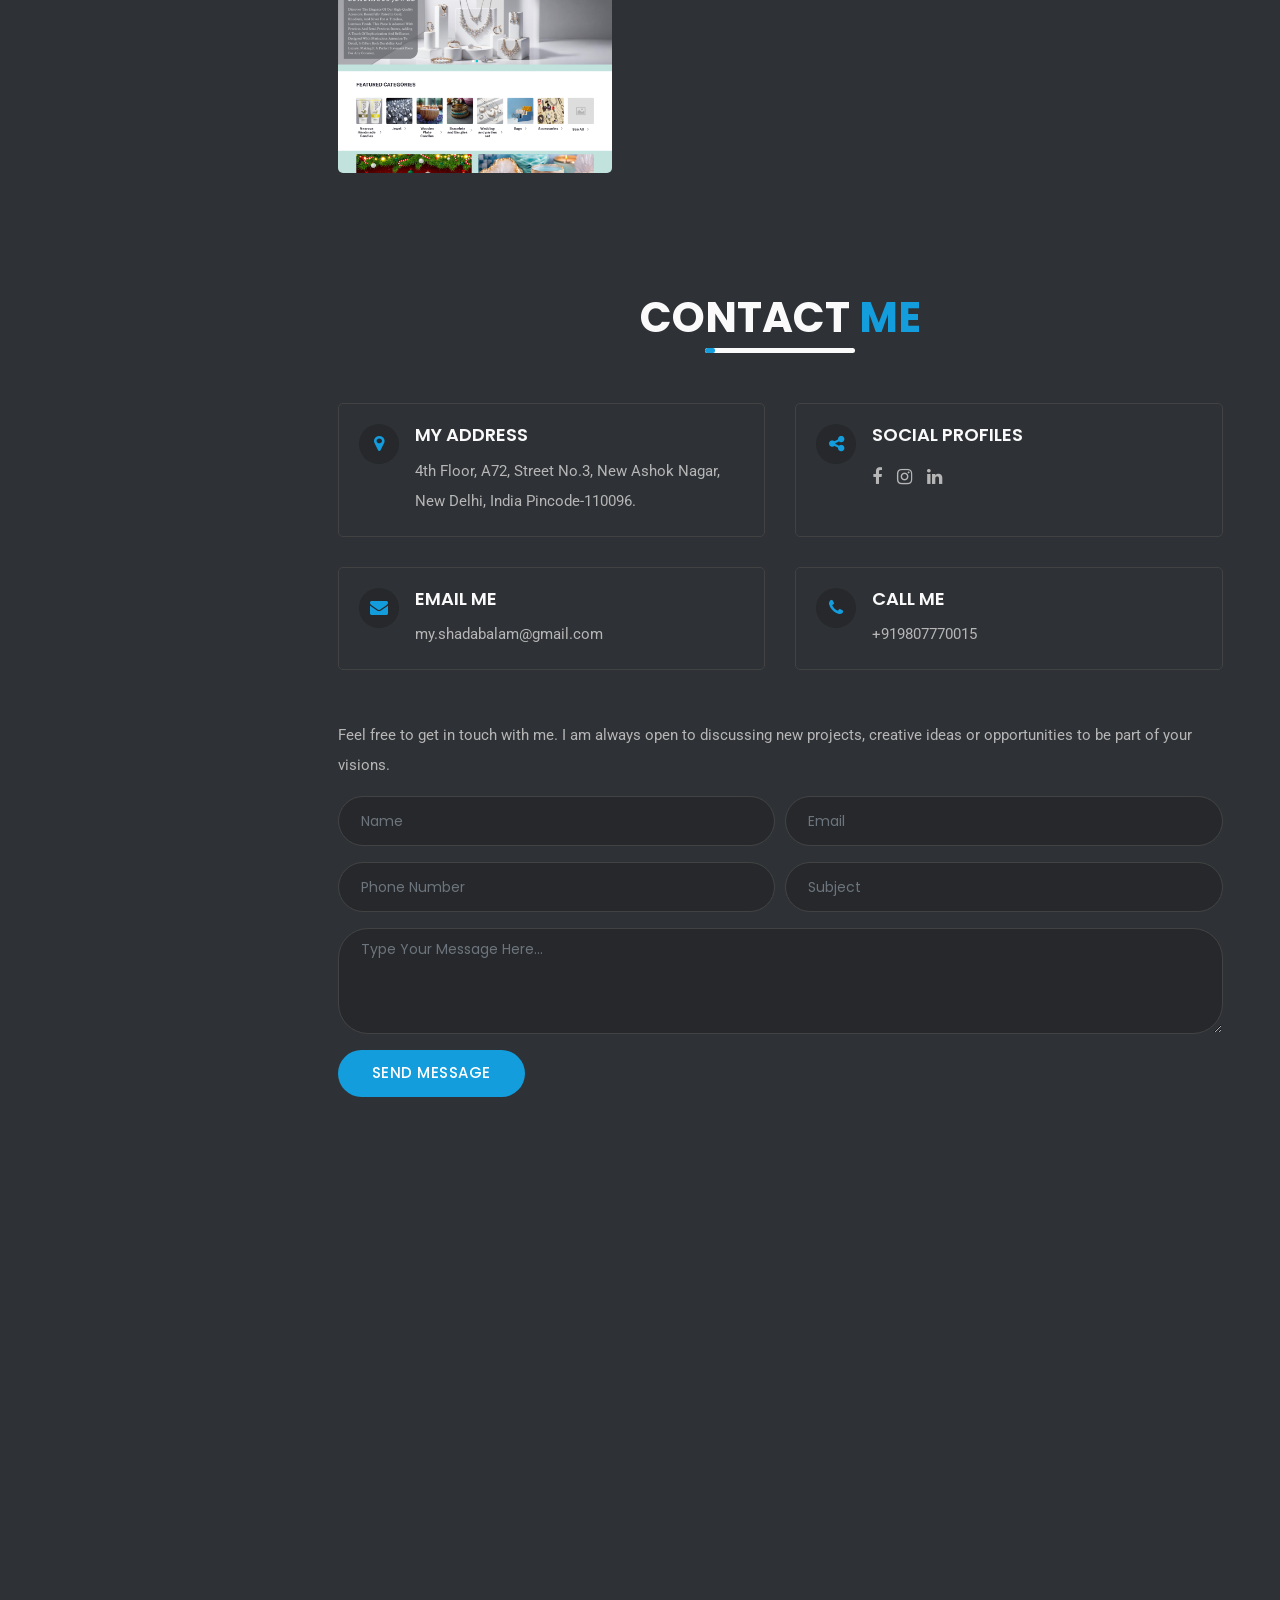
==== commit c4cad529: "Shadab 2.0" ====
--- a/index.html
+++ b/index.html
@@ -1,42 +1,83 @@
-<!DOCTYPE html>
+﻿<!DOCTYPE html>
 <html lang="en">
 
-<meta http-equiv="content-type" content="text/html;charset=utf-8" />
 <head>
         <!-- Meta Tag -->
-        <meta http-equiv="Content-Type" content="text/html; charset=utf-8" />
+        <meta charset="utf-8" />
         <meta http-equiv="x-ua-compatible" content="ie=edge" />
         <meta name="viewport" content="width=device-width, initial-scale=1, shrink-to-fit=no" />
-        <meta name="description" content="Portfolio of Shadab Alam showcasing projects, skills, and experience.">
-        <meta name="keywords" content="Shadab Alam, Portfolio, Web Developer, Software Engineer">
-        <meta name="author" content="Shadab Alam">
-        <meta name="subject" content="Shadab Alam Portfolio" />
-        <meta name="topic" content="Shadab Alam Portfolio" />
-        <meta name="Classification" content="Shadab Alam Portfolio" />
-        <meta name="geography" content="Shadab Alam Portfolio" />
-        <meta name="copyright" content="Shadab Alam Portfolio" />
-        <meta name="owner" content="Shadab Alam Portfolio" />
-        <meta name="category" content="Shadab Alam Portfolio" />
-        <meta name="coverage" content="Shadab Alam Portfolio" />
-        <meta name="publisher" content="Shadab Alam Portfolio">
-        <meta name="rating" content="Shadab Alam Portfolio">
-        <meta name="robots" content="index, follow">
-        <meta name="revisit-after" content="Shadab Alam Portfolio">
-        <meta name="distribution" content="Shadab Alam Portfolio" />
+        <meta name="description" content="Shadab Alam is a PHP Laravel Developer with 3+ years of experience building REST APIs, CMS platforms, eCommerce systems, and production-ready backend solutions." />
+        <meta name="keywords" content="Shadab Alam, Laravel Developer, PHP Developer, Backend Developer, REST API Developer, MySQL Developer, Web Developer Portfolio" />
+        <meta name="author" content="Shadab Alam" />
+        <meta name="robots" content="index, follow, max-image-preview:large" />
+        <meta name="googlebot" content="index, follow" />
         <meta name="language" content="en" />
+        <meta name="theme-color" content="#149ddd" />
+        <meta name="application-name" content="Shadab Alam Portfolio" />
+        <link rel="canonical" href="https://shadabalam.in/" />
         <!-- Title Of Site -->
-        <title>Shadab Alam portfolio</title>
+        <title>Shadab Alam | PHP Laravel Developer Portfolio</title>
         <!-- Favicon -->
         <link rel="apple-touch-icon" sizes="180x180" href="assets/images/fevicon/apple-touch-icon.png">
         <link rel="icon" type="image/png" sizes="32x32" href="assets/images/fevicon/favicon-32x32.png">
         <link rel="icon" type="image/png" sizes="16x16" href="assets/images/fevicon/favicon-16x16.png">
         <link rel="manifest" href="assets/images/fevicon/site.webmanifest">
-        <meta property="og:title" content="Shadab Alam | Portfolio">
-        <meta property="og:description" content="Portfolio of Shadab Alam showcasing projects, skills, and experience.">
-        <meta property="og:type" content="website">
-        <meta property="og:site_name" content="Shadab Alam Portfolio">
-        <meta property="og:url" content="https://shadabala.github.io/portfolio/">
-        <meta property="og:image" content="https://shadabala.github.io/portfolio/assets/images/fevicon/apple-touch-icon.png">
+        <meta property="og:title" content="Shadab Alam | PHP Laravel Developer" />
+        <meta property="og:description" content="Backend-focused Laravel Developer with 3+ years of experience in REST APIs, CMS, eCommerce, MySQL optimization, and production deployments." />
+        <meta property="og:type" content="profile" />
+        <meta property="og:site_name" content="Shadab Alam Portfolio" />
+        <meta property="og:url" content="https://shadabalam.in/" />
+        <meta property="og:image" content="https://shadabalam.in/assets/images/profile.png" />
+        <meta property="og:image:secure_url" content="https://shadabalam.in/assets/images/profile.png" />
+        <meta property="og:image:type" content="image/png" />
+        <meta property="og:image:width" content="700" />
+        <meta property="og:image:height" content="700" />
+        <meta property="og:image:alt" content="Shadab Alam, PHP Laravel Developer" />
+        <meta property="og:locale" content="en_IN" />
+        <meta property="profile:first_name" content="Shadab" />
+        <meta property="profile:last_name" content="Alam" />
+        <meta name="twitter:card" content="summary_large_image" />
+        <meta name="twitter:title" content="Shadab Alam | PHP Laravel Developer" />
+        <meta name="twitter:description" content="Laravel developer portfolio featuring REST APIs, CMS, eCommerce, database optimization, and production-ready backend projects." />
+        <meta name="twitter:image" content="https://shadabalam.in/assets/images/profile.png" />
+        <meta name="twitter:image:alt" content="Shadab Alam, PHP Laravel Developer" />
+        <script type="application/ld+json">
+        {
+            "@context": "https://schema.org",
+            "@type": "Person",
+            "name": "Shadab Alam",
+            "jobTitle": "PHP Laravel Developer",
+            "url": "https://shadabalam.in/",
+            "image": "https://shadabalam.in/assets/images/profile.png",
+            "email": "mailto:my.shadabalam@gmail.com",
+            "telephone": "+919807770015",
+            "address": {
+                "@type": "PostalAddress",
+                "addressLocality": "New Delhi",
+                "addressCountry": "IN"
+            },
+            "sameAs": [
+                "https://www.linkedin.com/in/shadabalam9807770015/",
+                "https://www.facebook.com/profile.php?id=100007951786284",
+                "https://www.instagram.com/shadab_ala/"
+            ],
+            "knowsAbout": [
+                "PHP",
+                "Laravel",
+                "REST APIs",
+                "MySQL",
+                "CMS Development",
+                "eCommerce Development",
+                "Backend Development",
+                "Responsive Web Development"
+            ],
+            "hasOccupation": {
+                "@type": "Occupation",
+                "name": "Laravel Developer",
+                "skills": "PHP, Laravel, REST APIs, MySQL, JavaScript, Bootstrap, React, Git"
+            }
+        }
+        </script>
 
         <!-- *********** CSS Files *********** -->
         <!-- Bootstrap -->
@@ -50,7 +91,6 @@
         <link rel="stylesheet" href="assets/css/style.css" />
         <!-- Template Color -->
         <link rel="stylesheet" href="assets/css/color/default.css" id="optional-color" />
-        <link rel="canonical" href="https://shadabala.github.io/portfolio/" />
     </head>
 
     <body id="home" class="template-index" data-spy="scroll" data-target="#scrollspy" data-offset="70">
@@ -66,10 +106,10 @@
                 <!-- Logo -->
                 <div class="logo navbar-brand p-0 mx-0 mb-2">
                     <!-- Text Logo -->
-                    <a class="text-logo sublink header-logo" href="index.html"><img src="assets/images/logo.png"></a>
+                    <a class="text-logo sublink header-logo" href="index.html"><img src="assets/images/logo.png" alt="Shadab Alam logo"></a>
                     <!-- End Text Logo -->
                     <!-- Image Logo -->
-                    <!-- <a href="index.html" class="logo-img sublink"><img class="img-fluid" src="assets/images/logo.png" alt="logo" title="Logo" /></a> -->
+                    <!-- <a href="index.html" class="logo-img sublink"><img class="img-fluid" src="assets/images/logo.png" alt="Shadab Alam logo" title="Logo" /></a> -->
                     <!-- End Image Logo -->
                 </div>
                 <!-- End Logo -->
@@ -119,7 +159,7 @@
                 </div>
                 <!-- End Main Menu -->
                 <!-- Copyright --> 
-                <p class="copyright text-center">© Copyright 2026 by Shadab Alam. All Rights Reserved.
+                <p class="copyright text-center">&copy; Copyright 2026 by Shadab Alam. All Rights Reserved.
 
 </p>
                 <!-- End Copyright -->
@@ -141,7 +181,7 @@
                             <!-- End Banner Image -->
                             <!-- Banner Text -->
                             <div class="banner-text ml-lg-5">
-                                <h2>Hi There!</h2>
+                                <h2>Available for Laravel Developer roles</h2>
                             
                                 <h3 class="d-sm-none d-block text-uppercase headline">
                                     I'M <b class="is-visible">Shadab Alam</b>
@@ -152,37 +192,44 @@
                                     <span class="cd-words-wrapper">
                                         <b class="is-visible">Shadab Alam</b>
                                         <b class="is-hidden">a PHP Laravel Developer</b>
+                                        <b class="is-hidden">a REST API Developer</b>
                                     </span>
                                 </h3>
                             
                                 <p>
-                                    Backend-focused Laravel Developer with <strong>2 years 10 months</strong> of experience building RESTful APIs, CMS platforms, and eCommerce solutions. Specialized in clean architecture, database optimization, and production-ready deployments.
+                                    Backend-focused PHP Laravel Developer with <strong>3+ years</strong> of experience building REST APIs, CMS platforms, eCommerce systems, and production-ready business applications with clean code and optimized MySQL.
                                 </p>
+
+                                <ul class="hero-highlights">
+                                    <li><strong>13+</strong><span>Delivered projects</span></li>
+                                    <li><strong>3+</strong><span>Years experience</span></li>
+                                    <li><strong>Laravel</strong><span>Backend specialist</span></li>
+                                </ul>
                             
                                 <div class="social-links d-flex flex-wrap">
-                                    <a href="https://www.facebook.com/profile.php?id=100007951786284" data-toggle="tooltip" data-placement="top" data-original-title="Facebook" target="_blank">
+                                    <a href="https://www.facebook.com/profile.php?id=100007951786284" data-toggle="tooltip" data-placement="top" data-original-title="Facebook" target="_blank" rel="noopener noreferrer" aria-label="Facebook profile">
                                         <i class="fa fa-facebook"></i>
                                     </a>
                             
-                                    <a href="https://www.instagram.com/shadab_ala/" data-toggle="tooltip" data-placement="top" data-original-title="Instagram" target="_blank">
+                                    <a href="https://www.instagram.com/shadab_ala/" data-toggle="tooltip" data-placement="top" data-original-title="Instagram" target="_blank" rel="noopener noreferrer" aria-label="Instagram profile">
                                         <i class="fa fa-instagram"></i>
                                     </a>
                             
-                                    <a href="https://www.linkedin.com/in/shadabalam9807770015/" data-toggle="tooltip" data-placement="top" data-original-title="LinkedIn" target="_blank">
+                                    <a href="https://www.linkedin.com/in/shadabalam9807770015/" data-toggle="tooltip" data-placement="top" data-original-title="LinkedIn" target="_blank" rel="noopener noreferrer" aria-label="LinkedIn profile">
                                         <i class="fa fa-linkedin"></i>
                                     </a>
                                 </div>
                             
                                 <div class="info-button">
-                                    <a href="#about" class="btn btn-secondary about-btn mr-sm-3">
+                                    <a href="Shadab_Alam_Laravel_Developer_Resume.pdf" class="btn btn-secondary mr-sm-3" target="_blank" rel="noopener noreferrer">
                                         <span>
-                                            <i class="fa fa-user mr-2"></i>More about me
+                                            <i class="fa fa-download mr-2"></i>Download CV
                                         </span>
                                     </a>
                             
                                     <a href="#portfolio" class="btn btn-primary portfolio-btn mb-0">
                                         <span>
-                                            <i class="fa fa-rocket mr-2"></i>My portfolio
+                                            <i class="fa fa-briefcase mr-2"></i>View projects
                                         </span>
                                     </a>
                                 </div>
@@ -215,11 +262,20 @@
                                     <div class="about-text">
                                         <h4>Hello! I'M <span>Shadab Alam</span></h4>
                                         <p>Hello! I'm Shadab Alam, a dedicated <strong>PHP Laravel Developer</strong> with
-                                            <strong>2 years 10 months</strong> of professional experience in developing secure,
-                                            scalable, and high-perfozrmance web applications. I specialize in backend development,
-                                            RESTful APIs, database design, and integrating modern frontend technologies to deliver
-                                            efficient and user-focused solutions.</p>
-                                        <a class="btn btn-primary" href="Shadab_Alam_Laravel_Developer_Resume.pdf" target="_blank"><span><i class="fa fa-download mr-2"></i>Download my cv</span></a>
+                                            <strong>3+ years</strong> of professional experience developing secure,
+                                            scalable, and high-performance web applications. I help teams ship reliable
+                                            backend systems, RESTful APIs, admin panels, CMS platforms, and eCommerce
+                                            workflows that are easy to maintain after launch.</p>
+                                        <p>I am comfortable working with product owners, designers, and business teams,
+                                            translating requirements into clean Laravel architecture, optimized database
+                                            queries, and practical user-focused features.</p>
+                                        <div class="value-list">
+                                            <span><i class="fa fa-check"></i> Clean Laravel architecture</span>
+                                            <span><i class="fa fa-check"></i> REST API development</span>
+                                            <span><i class="fa fa-check"></i> MySQL optimization</span>
+                                            <span><i class="fa fa-check"></i> Production support</span>
+                                        </div>
+                                        <a class="btn btn-primary" href="Shadab_Alam_Laravel_Developer_Resume.pdf" target="_blank" rel="noopener noreferrer"><span><i class="fa fa-download mr-2"></i>Download CV</span></a>
                                     </div>
                                 </div>
                                 <div class="col-xl-6 col-lg-12 col-md-12 col-sm-12 col-12">
@@ -228,14 +284,14 @@
                                             <li class="mb-1"><span>Name :</span> <span>SHADAB ALAM</span></li>
                                             <li class="mb-1"><span>Birthdate :</span> <span>10th December 1994</span></li>
                                             <li class="mb-1"><span>Address :</span> <span>A-72 Street No. 3 New Ashok Nagar, New Delhi, India</span></li>
-                                            <li class="mb-1"><span>Experience :</span> <span>2 Years 10 Months</span></li>
+                                            <li class="mb-1"><span>Experience :</span> <span>3+ years</span></li>
                                             <!-- <li class="mb-1"><span>Freelance :</span> <span>Available</span></li> -->
                                         </ul>
                                         <ul class="float-right w-50 pl-2">
                                             <li class="mb-1"><span>Phone :</span> <span><a href="tel:+919807770015">(+91) 9807770015</a></span></li>
                                             <li class="mb-1"><span>E-mail :</span> <span><a href="mailto:my.shadabalam@gmail.com">my.shadabalam@gmail.com</a></span></li>
                                             <li class="mb-1"><span>Language :</span> <span> English , Hindi, Urdu</span></li>
-                                            <li class="mb-1"><span>Website :</span> <span><a href="https://shadabala.github.io/portfolio/">https://shadabala.github.io/portfolio/</a></span></li>
+                                            <li class="mb-1"><span>Website :</span> <span><a href="https://shadabalam.in/">https://shadabalam.in/</a></span></li>
                                         </ul>
                                     </div>
                                 </div>
@@ -530,7 +586,7 @@
                                             <p>Welcome to Acero Building Systems</p>
                                             <div class="portfolio-links d-flex flex-row align-items-center justify-content-center">
                                                 <a class="fancylight gallery-popup-btn" data-fancybox-group="light" href="assets/images/project/acero.png"><i class="fa fa-picture-o"></i></a>
-                                                <a class="portfolio-detail" href="https://acero.ae/" target="_blank"><i class="fa fa-link"></i></a>
+                                                <a class="portfolio-detail" href="https://acero.ae/" target="_blank" rel="noopener noreferrer" aria-label="Open project website"><i class="fa fa-link"></i></a>
                                             </div>
                                         </div>
                                     </div>
@@ -547,7 +603,7 @@
                                             <p>Welcome to Heal Sudan</p>
                                             <div class="portfolio-links d-flex flex-row align-items-center justify-content-center">
                                                 <a class="fancylight gallery-popup-btn" data-fancybox-group="light" href="assets/images/project/heal-sudan.png"><i class="fa fa-picture-o"></i></a>
-                                                <a class="portfolio-detail" href="https://healsudan.org/" target="_blank"><i class="fa fa-link"></i></a>
+                                                <a class="portfolio-detail" href="https://healsudan.org/" target="_blank" rel="noopener noreferrer" aria-label="Open project website"><i class="fa fa-link"></i></a>
                                             </div>
                                         </div>
                                     </div>
@@ -564,7 +620,7 @@
                                             <p>Welcome to SEH</p>
                                             <div class="portfolio-links d-flex flex-row align-items-center justify-content-center">
                                                 <a class="fancylight gallery-popup-btn" data-fancybox-group="light" href="assets/images/project/seh.png"><i class="fa fa-picture-o"></i></a>
-                                                <a class="portfolio-detail" href="https://theuae.org/seh/" target="_blank"><i class="fa fa-link"></i></a>
+                                                <a class="portfolio-detail" href="https://theuae.org/seh/" target="_blank" rel="noopener noreferrer" aria-label="Open project website"><i class="fa fa-link"></i></a>
                                             </div>
                                         </div>
                                     </div>
@@ -581,7 +637,7 @@
                                             <p>Welcome to Zikahara</p>
                                             <div class="portfolio-links d-flex flex-row align-items-center justify-content-center">
                                                 <a class="fancylight gallery-popup-btn" data-fancybox-group="light" href="assets/images/project/zikhara.png"><i class="fa fa-picture-o"></i></a>
-                                                <a class="portfolio-detail" href="https://zikharasolutions.com/" target="_blank"><i class="fa fa-link"></i></a>
+                                                <a class="portfolio-detail" href="https://zikharasolutions.com/" target="_blank" rel="noopener noreferrer" aria-label="Open project website"><i class="fa fa-link"></i></a>
                                             </div>
                                         </div>
                                     </div>
@@ -598,7 +654,7 @@
                                             <p>Welcome to DPT</p>
                                             <div class="portfolio-links d-flex flex-row align-items-center justify-content-center">
                                                 <a class="fancylight gallery-popup-btn" data-fancybox-group="light" href="assets/images/project/dpt.png"><i class="fa fa-picture-o"></i></a>
-                                                <a class="portfolio-detail" href="https://theuae.org/dpt/public" target="_blank"><i class="fa fa-link"></i></a>
+                                                <a class="portfolio-detail" href="https://theuae.org/dpt/public" target="_blank" rel="noopener noreferrer" aria-label="Open project website"><i class="fa fa-link"></i></a>
                                             </div>
                                         </div>
                                     </div>
@@ -615,7 +671,7 @@
                                             <p>Welcome to Kash</p>
                                             <div class="portfolio-links d-flex flex-row align-items-center justify-content-center">
                                                 <a class="fancylight gallery-popup-btn" data-fancybox-group="light" href="assets/images/project/kash.png"><i class="fa fa-picture-o"></i></a>
-                                                <a class="portfolio-detail" href="https://staging.kash-app.com/" target="_blank"><i class="fa fa-link"></i></a>
+                                                <a class="portfolio-detail" href="https://staging.kash-app.com/" target="_blank" rel="noopener noreferrer" aria-label="Open project website"><i class="fa fa-link"></i></a>
                                             </div>
                                         </div>
                                     </div>
@@ -632,7 +688,7 @@
                                             <p>Welcome to Mr Blue</p>
                                             <div class="portfolio-links d-flex flex-row align-items-center justify-content-center">
                                                 <a class="fancylight gallery-popup-btn" data-fancybox-group="light" href="assets/images/project/mrblue.png"><i class="fa fa-picture-o"></i></a>
-                                                <a class="portfolio-detail" href="https://www.mr-blue.in/" target="_blank"><i class="fa fa-link"></i></a>
+                                                <a class="portfolio-detail" href="https://www.mr-blue.in/" target="_blank" rel="noopener noreferrer" aria-label="Open project website"><i class="fa fa-link"></i></a>
                                             </div>
                                         </div>
                                     </div>
@@ -649,7 +705,7 @@
                                             <p>Welcome to fabspin</p>
                                             <div class="portfolio-links d-flex flex-row align-items-center justify-content-center">
                                                 <a class="fancylight gallery-popup-btn" data-fancybox-group="light" href="assets/images/project/fabspin.png"><i class="fa fa-picture-o"></i></a>
-                                                <a class="portfolio-detail" href="https://www.fabspin.com/" target="_blank"><i class="fa fa-link"></i></a>
+                                                <a class="portfolio-detail" href="https://www.fabspin.com/" target="_blank" rel="noopener noreferrer" aria-label="Open project website"><i class="fa fa-link"></i></a>
                                             </div>
                                         </div>
                                     </div>
@@ -666,7 +722,7 @@
                                             <p>Welcome to Agro-Orbit</p>
                                             <div class="portfolio-links d-flex flex-row align-items-center justify-content-center">
                                                 <a class="fancylight gallery-popup-btn" data-fancybox-group="light" href="assets/images/project/agroorbit.png"><i class="fa fa-picture-o"></i></a>
-                                                <a class="portfolio-detail" href="https://agroorbit.com/" target="_blank"><i class="fa fa-link"></i></a>
+                                                <a class="portfolio-detail" href="https://agroorbit.com/" target="_blank" rel="noopener noreferrer" aria-label="Open project website"><i class="fa fa-link"></i></a>
                                             </div>
                                         </div>
                                     </div>
@@ -683,7 +739,7 @@
                                             <p>Welcome to Linkage</p>
                                             <div class="portfolio-links d-flex flex-row align-items-center justify-content-center">
                                                 <a class="fancylight gallery-popup-btn" data-fancybox-group="light" href="assets/images/project/linkage.png"><i class="fa fa-picture-o"></i></a>
-                                                <a class="portfolio-detail" href="https://linkageglobalsourcing.com/" target="_blank"><i class="fa fa-link"></i></a>
+                                                <a class="portfolio-detail" href="https://linkageglobalsourcing.com/" target="_blank" rel="noopener noreferrer" aria-label="Open project website"><i class="fa fa-link"></i></a>
                                             </div>
                                         </div>
                                     </div>
@@ -700,7 +756,7 @@
                                             <p>Welcome to Truemed</p>
                                             <div class="portfolio-links d-flex flex-row align-items-center justify-content-center">
                                                 <a class="fancylight gallery-popup-btn" data-fancybox-group="light" href="assets/images/project/truemed.png"><i class="fa fa-picture-o"></i></a>
-                                                <a class="portfolio-detail" href="https://theuae.org/truemed-web/" target="_blank"><i class="fa fa-link"></i></a>
+                                                <a class="portfolio-detail" href="https://theuae.org/truemed-web/" target="_blank" rel="noopener noreferrer" aria-label="Open project website"><i class="fa fa-link"></i></a>
                                             </div>
                                         </div>
                                     </div>
@@ -717,7 +773,7 @@
                                             <p>Welcome to Oneit</p>
                                             <div class="portfolio-links d-flex flex-row align-items-center justify-content-center">
                                                 <a class="fancylight gallery-popup-btn" data-fancybox-group="light" href="assets/images/project/oneit.png"><i class="fa fa-picture-o"></i></a>
-                                                <a class="portfolio-detail" href="https://oneit.store/" target="_blank"><i class="fa fa-link"></i></a>
+                                                <a class="portfolio-detail" href="https://oneit.store/" target="_blank" rel="noopener noreferrer" aria-label="Open project website"><i class="fa fa-link"></i></a>
                                             </div>
                                         </div>
                                     </div>
@@ -734,7 +790,7 @@
                                             <p>Welcome to Rivix</p>
                                             <div class="portfolio-links d-flex flex-row align-items-center justify-content-center">
                                                 <a class="fancylight gallery-popup-btn" data-fancybox-group="light" href="assets/images/project/rivix.png"><i class="fa fa-picture-o"></i></a>
-                                                <a class="portfolio-detail" href="https://www.rivixluxury.com/" target="_blank"><i class="fa fa-link"></i></a>
+                                                <a class="portfolio-detail" href="https://www.rivixluxury.com/" target="_blank" rel="noopener noreferrer" aria-label="Open project website"><i class="fa fa-link"></i></a>
                                             </div>
                                         </div>
                                     </div>
@@ -821,7 +877,7 @@
                             <p class="mt-4 mb-3">Feel free to get in touch with me. I am always open to discussing new projects, creative ideas or opportunities to be part of your visions.</p>
                             <form method="post" action="https://formspree.io/f/xzddbgbw" id="contact-form" name="contactus" class="contact-form">    
                                 <input type="hidden" name="_subject" value="New Contact Form Submission">
-                                <input type="hidden" name="_next" value="https://shadabala.github.io/portfolio/">
+                                <input type="hidden" name="_next" value="https://shadabalam.in/">
                                 <input type="hidden" name="_template" value="table">
                                 <div class="form-row">
                                     <div class="col-xl-6 col-lg-6 col-md-6 col-sm-6 col-12">
@@ -916,6 +972,4 @@
 
     </body>
 
-<!-- Mirrored from techsheebu.github.io/techsheebu/ by HTTrack Website Copier/3.x [XR&CO'2014], Thu, 08 Jan 2026 09:38:46 GMT -->
 </html>
-
--- a/assets/css/style.css
+++ b/assets/css/style.css
@@ -55,7 +55,7 @@
 .btn-secondary,.btn-secondary:focus,
 .btn-secondary:not(:disabled):not(.disabled):active:focus,
 .btn-secondary:not(:disabled):not(.disabled):active {background-color: #000;color:#ffffff;}
-.btn-secondary:hover {background-color: aliceblue!important;!!important;color:#ffffff;}
+.btn-secondary:hover { background-color:#149ddd !important; color:#ffffff; }
 .btn-secondary.disabled,.btn-secondary:disabled { background-color:#666666; color:#ffffff; }
 .btn-secondary:before {content:"";background-color: #149ddd !important;}
 
@@ -108,6 +108,10 @@
 .banner-section .banner-text h3 { color:#ffffff; font-size:42px; font-weight:400; letter-spacing:1px; margin:0 0 15px; }
 .banner-section .banner-text p { color:#ffffff; max-width:510px; letter-spacing:0.2px; margin:0 0 15px; }
 .banner-section .social-links a { color:#ffffff; font-size:20px; margin:0 20px 20px 0; }
+.hero-highlights { display:flex; flex-wrap:wrap; gap:10px; margin:0 0 20px; }
+.hero-highlights li { min-width:145px; border:1px solid rgba(255,255,255,0.2); background:rgba(255,255,255,0.08); border-radius:5px; padding:10px 14px; line-height:1.3; }
+.hero-highlights strong { display:block; color:#ffffff; font-family:'Poppins', sans-serif; font-size:20px; font-weight:700; }
+.hero-highlights span { display:block; color:#dddddd; font-size:12px; text-transform:uppercase; letter-spacing:0.5px; }
 
 /* Background Image */
 .banner-section.header-bg-img { background-image:url('../images/banners/home-banner.jpg'); background-size:cover; background-repeat:no-repeat; background-position:center center; }
@@ -145,6 +149,9 @@
 * 09. About Section
 * -----------------------------------------*/
 .about-details ul li span:first-child,.about-details ul li span:first-child { opacity:0.7; }
+.value-list { display:flex; flex-wrap:wrap; gap:10px; margin:0 0 22px; }
+.value-list span { display:inline-flex; align-items:center; gap:7px; border:1px solid #424242; border-radius:5px; padding:6px 12px; color:#fafafa; line-height:1.4; }
+.value-list i { color:#149ddd; }
 /* Eeducation & Experience */
 .education,.experince { border-left:2px solid #424242; }
 .education-box,.experince-box { position:relative; box-shadow:2px 0px 0px 1px #424242; border-radius:4px; padding:15px 25px; border-left:3px solid; -webkit-transition:all 0.3s ease; transition:all 0.3s ease; }
@@ -335,6 +342,7 @@
     .banner-section .banner-inner { -ms-flex-direction:column; flex-direction:column; text-align:center; }
     .banner-section .banner-inner .center-picture { max-width:200px; }
     .banner-section .social-links { -ms-flex-pack:center; justify-content:center; }
+    .hero-highlights { -ms-flex-pack:center; justify-content:center; }
     .about .about-text,.about .education,.portfolio-details .mb-4,.blog-details .blog-short-dec .mb-4 { margin-bottom: 1.5rem !important; }
     .about .skill-item.mt-4 { margin-top: 1.5rem !important; }
 }
@@ -387,6 +395,8 @@
     .section-subtitle { font-size:22px; margin-bottom:30px !important; }
     .banner-section .banner-inner .info-button .btn { width:75%; margin-bottom:15px; }
     .banner-section .banner-inner .center-picture { max-width:150px; }
+    .hero-highlights li { width:75%; min-width:0; }
+    .value-list span { width:100%; }
     .about-details ul { float:none !important; width:100% !important; padding:0 !important; }
     .portfolio #portfolio-flters li { width:45%; }
     .mfp-arrow-left { left:-20px; }
@@ -400,4 +410,4 @@
 
 a.text-logo.sublink.header-logo img {
     width: 100%;
-}+}
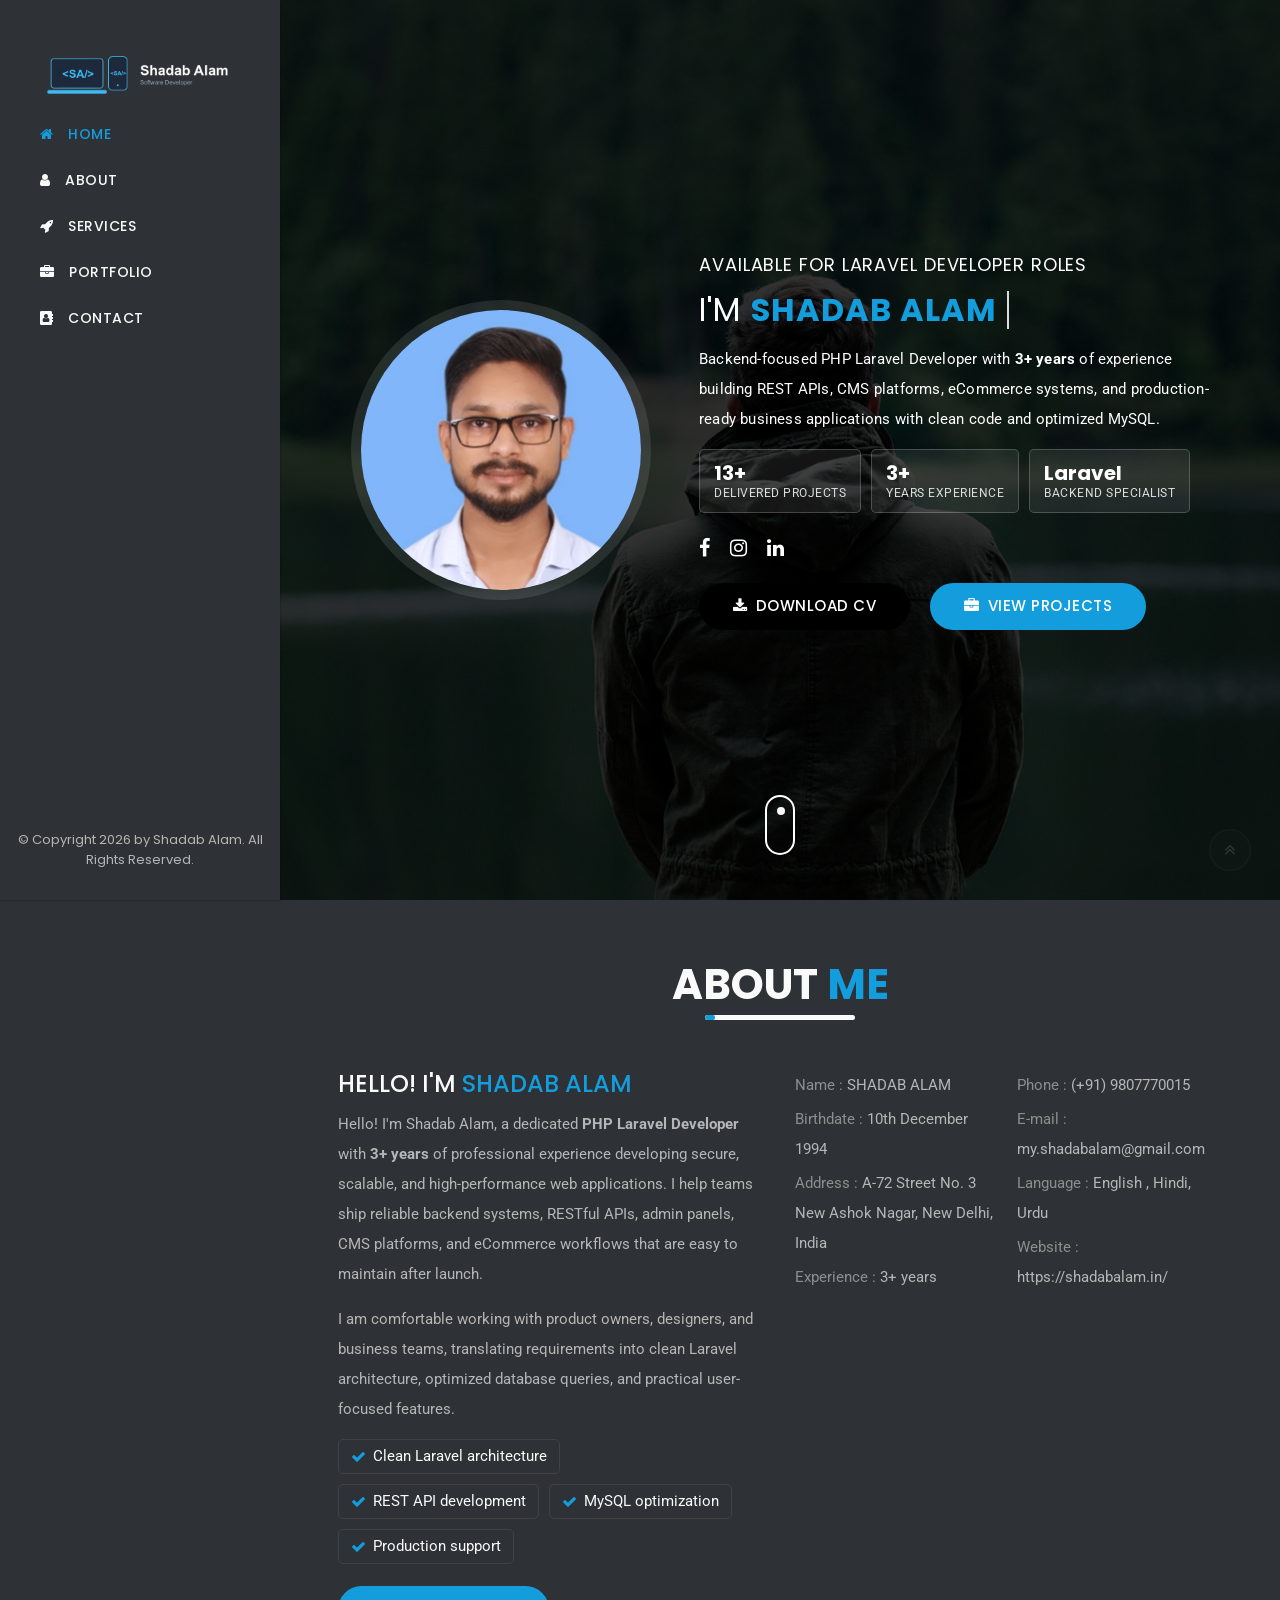
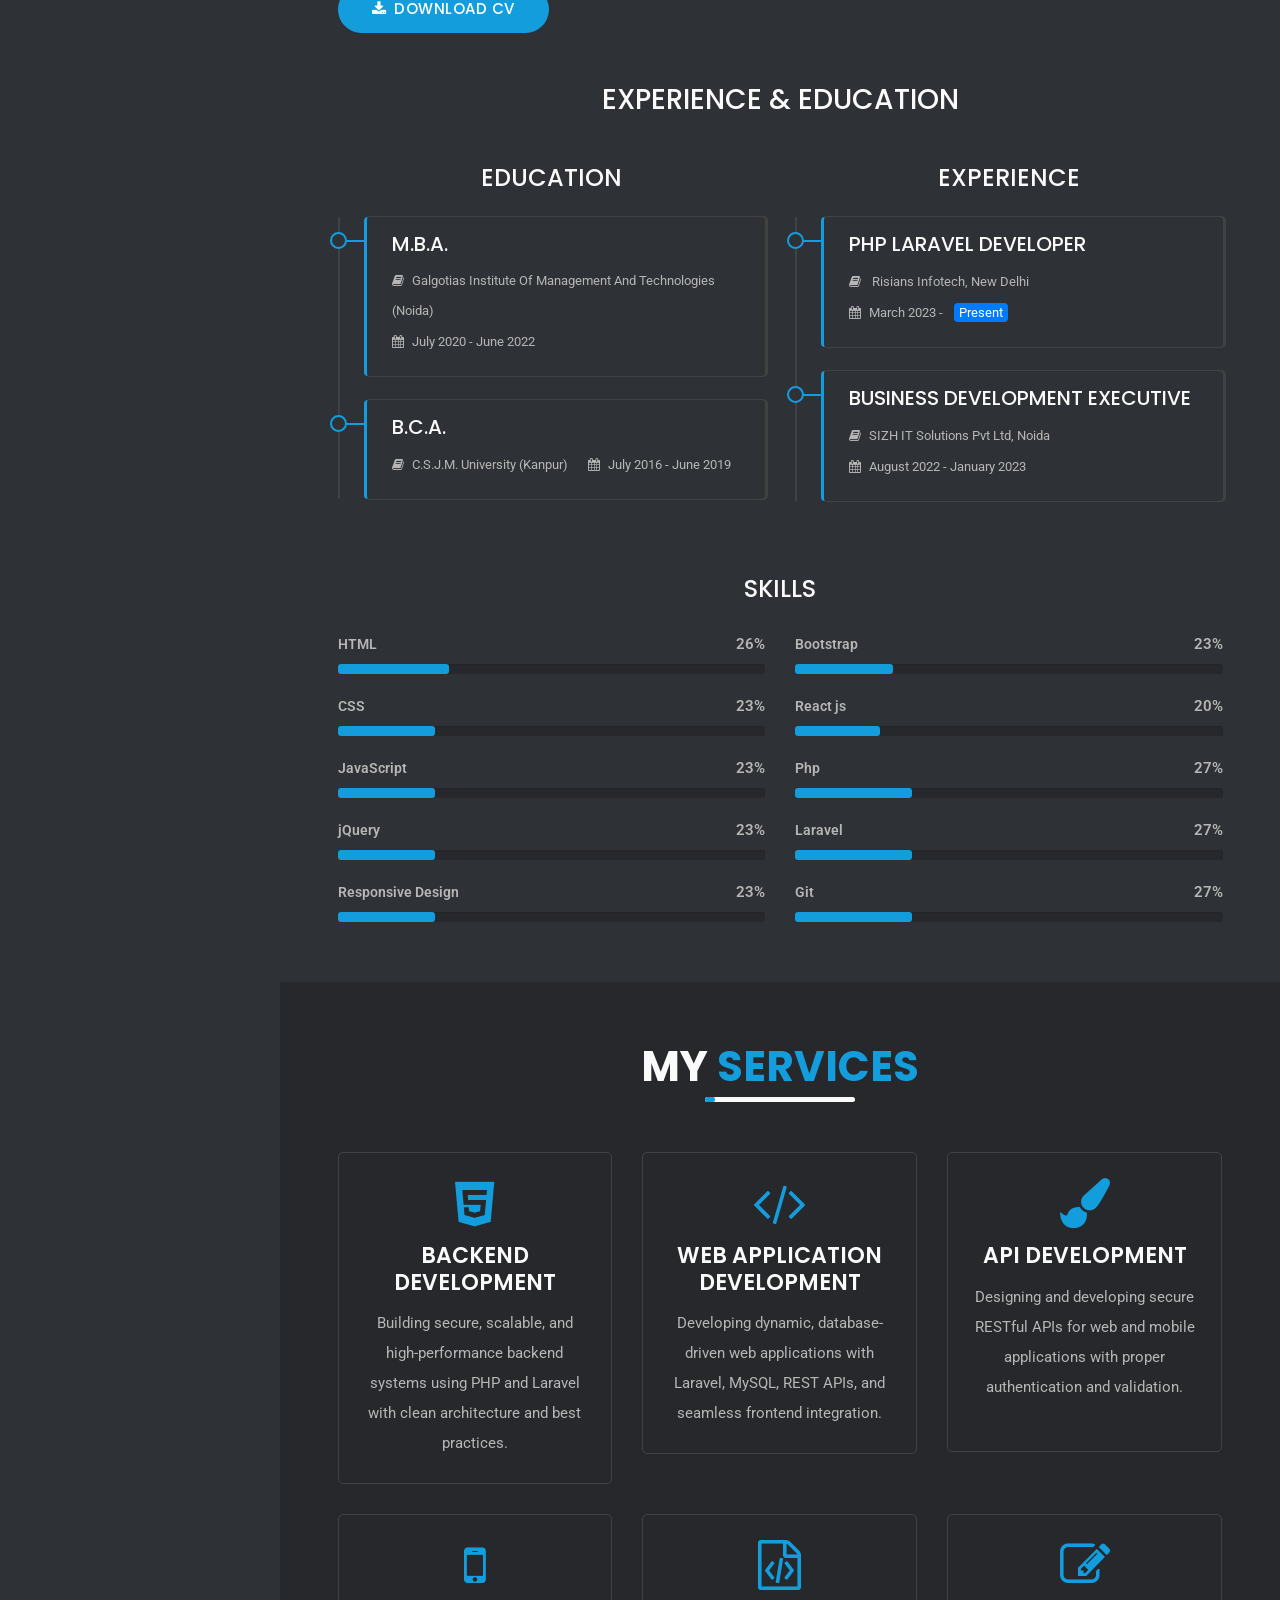
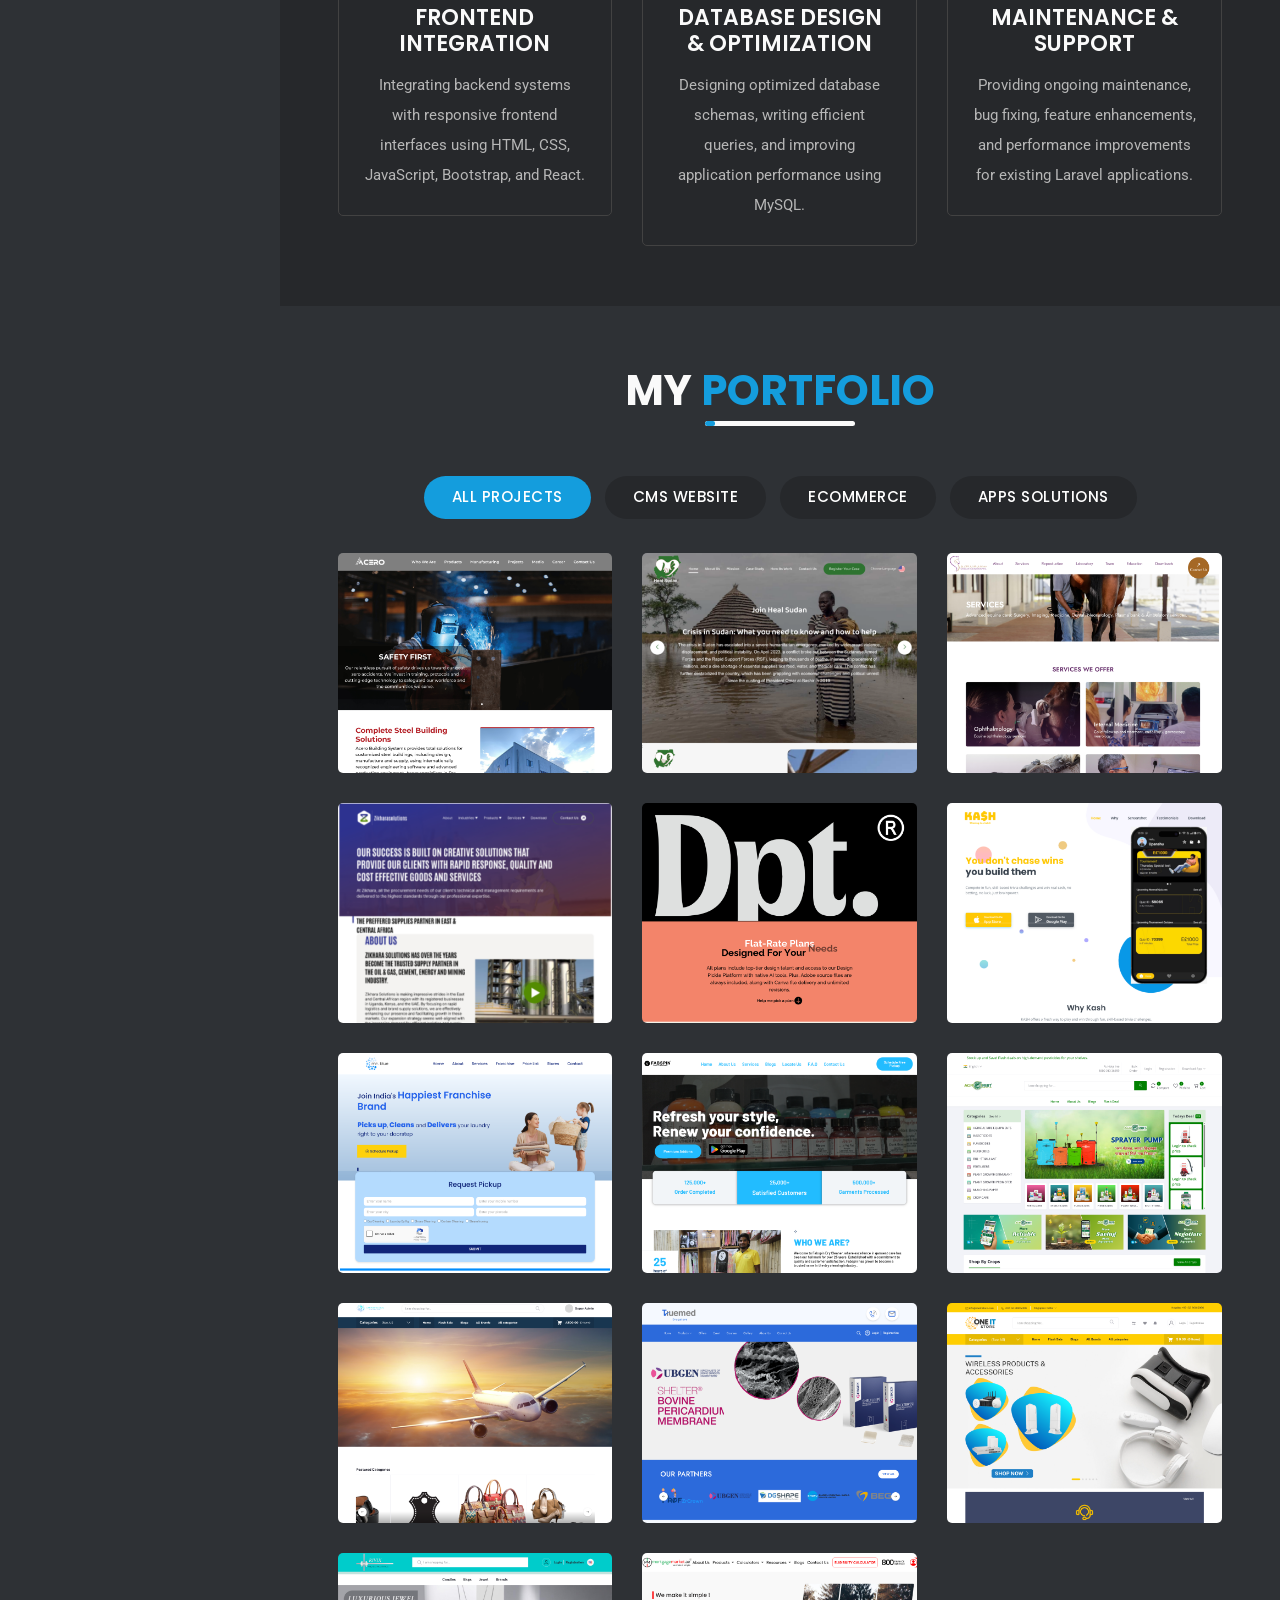
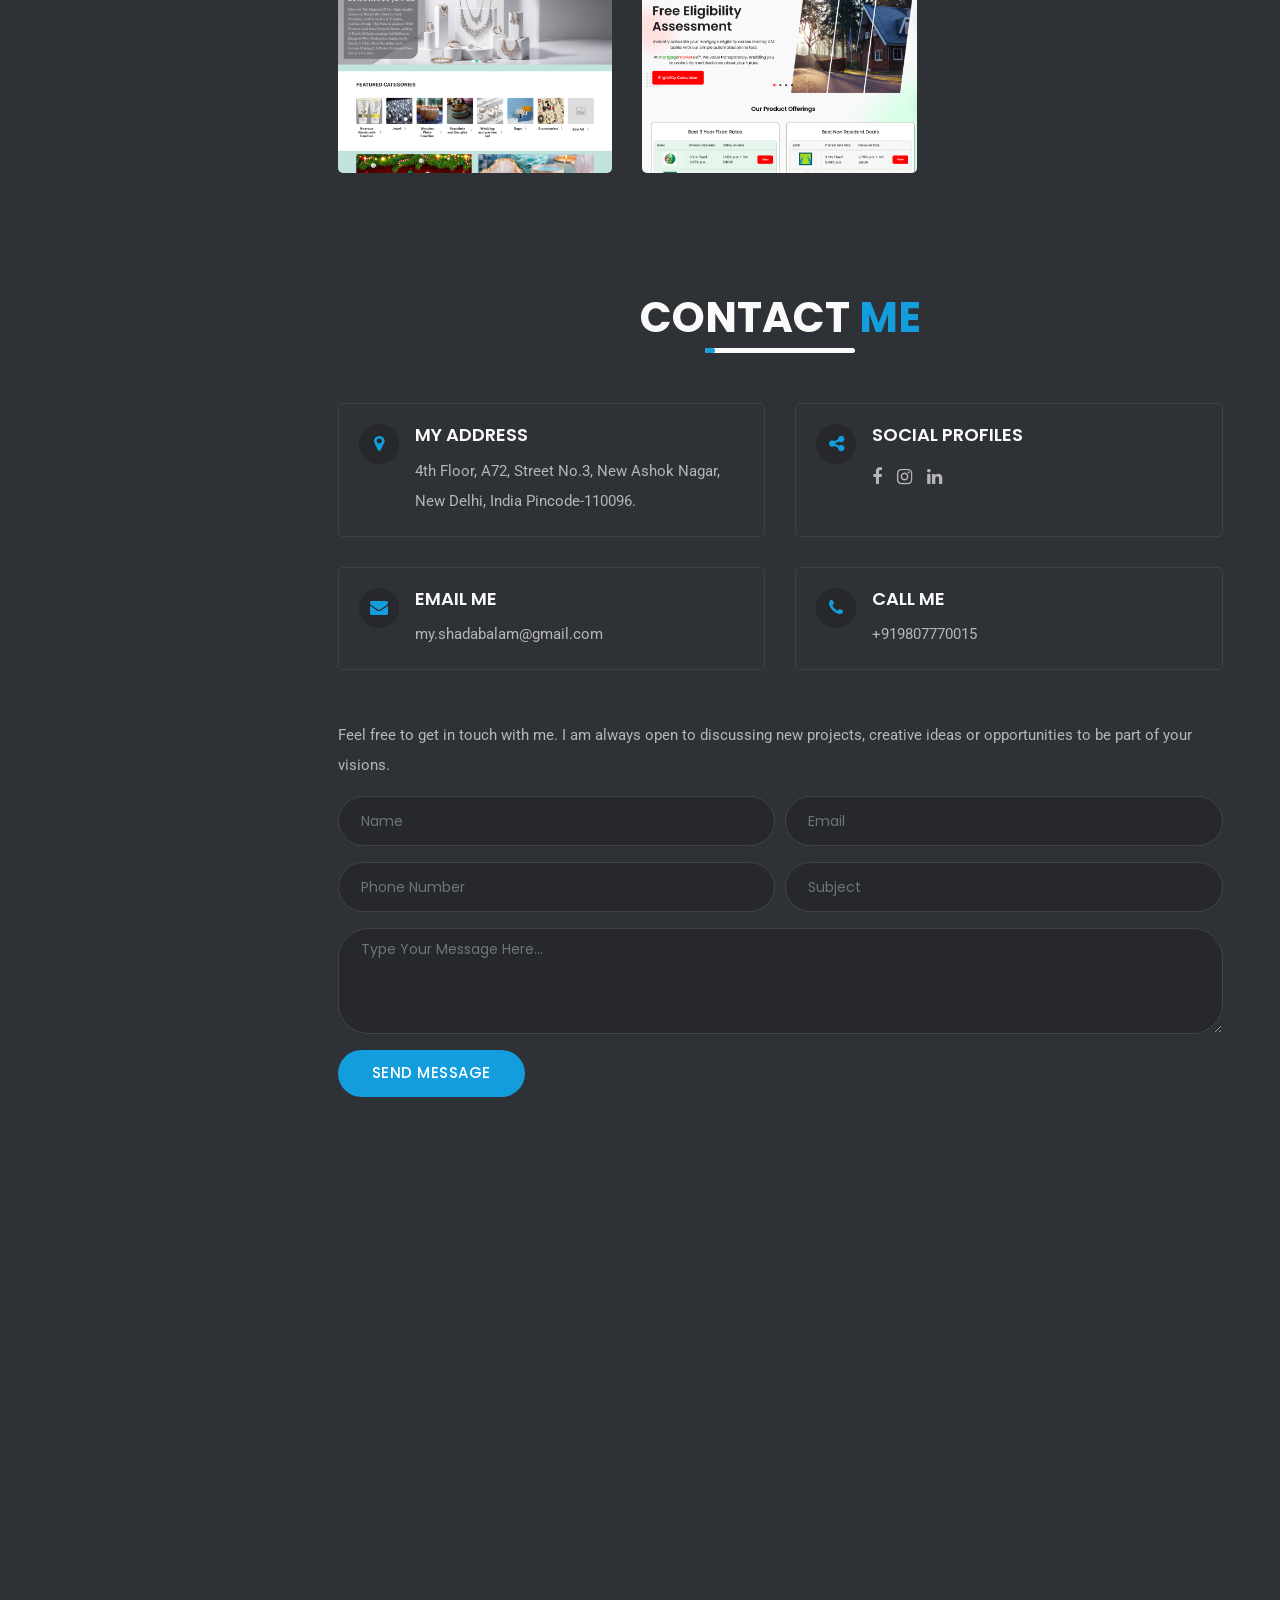
==== commit 2033ab03: "Add Mortagage" ====
--- a/index.html
+++ b/index.html
@@ -220,7 +220,7 @@
                                     </a>
                                 </div>
                             
-                                <div class="info-button">
+                                <div class="info-button mb-3">
                                     <a href="Shadab_Alam_Laravel_Developer_Resume.pdf" class="btn btn-secondary mr-sm-3" target="_blank" rel="noopener noreferrer">
                                         <span>
                                             <i class="fa fa-download mr-2"></i>Download CV
@@ -797,6 +797,23 @@
                                 </div>
                             </div>
                             <!-- End Rivix-->
+                            <!-- Mortgage Market -->
+                            <div class="col-xl-4 col-lg-4 col-md-6 col-sm-6 col-12 row-item portfolio-item filter-website filter-apps filter-uiux">
+                                <div class="portfolio-wrap">
+                                    <img src="assets/images/project/mortgagemarket.png" class="img-fluid" alt="Mortgage Market" width="1000" height="800" />
+                                    <div class="portfolio-info d-flex flex-column align-items-center justify-content-center">
+                                        <div class="portfolio-inner-info">
+                                            <h4>Mortgage Market</h4>
+                                            <p>Welcome to Mortgage Market</p>
+                                            <div class="portfolio-links d-flex flex-row align-items-center justify-content-center">
+                                                <a class="fancylight gallery-popup-btn" data-fancybox-group="light" href="assets/images/project/mortgagemarket.png"><i class="fa fa-picture-o"></i></a>
+                                                <a class="portfolio-detail" href="https://mortgagemarket.ae/" target="_blank" rel="noopener noreferrer" aria-label="Open project website"><i class="fa fa-link"></i></a>
+                                            </div>
+                                        </div>
+                                    </div>
+                                </div>
+                            </div>
+                            <!-- End Mortgage Market-->
                              
 
                         </div>
--- a/assets/css/style.css
+++ b/assets/css/style.css
@@ -105,7 +105,7 @@
 .banner-section { position:relative; background-color:#d7d7d7; min-height:100vh; padding:60px 0; }
 .banner-section .banner-inner { position:relative; z-index:99; }
 .banner-section .banner-text h2 { color:#ffffff; font-size:18px; letter-spacing:0.9px; font-weight:400; text-transform:uppercase; margin:0 0 15px; }
-.banner-section .banner-text h3 { color:#ffffff; font-size:42px; font-weight:400; letter-spacing:1px; margin:0 0 15px; }
+.banner-section .banner-text h3 { color:#ffffff; font-size:32px; font-weight:400; letter-spacing:1px; margin:0 0 15px; }
 .banner-section .banner-text p { color:#ffffff; max-width:510px; letter-spacing:0.2px; margin:0 0 15px; }
 .banner-section .social-links a { color:#ffffff; font-size:20px; margin:0 20px 20px 0; }
 .hero-highlights { display:flex; flex-wrap:wrap; gap:10px; margin:0 0 20px; }
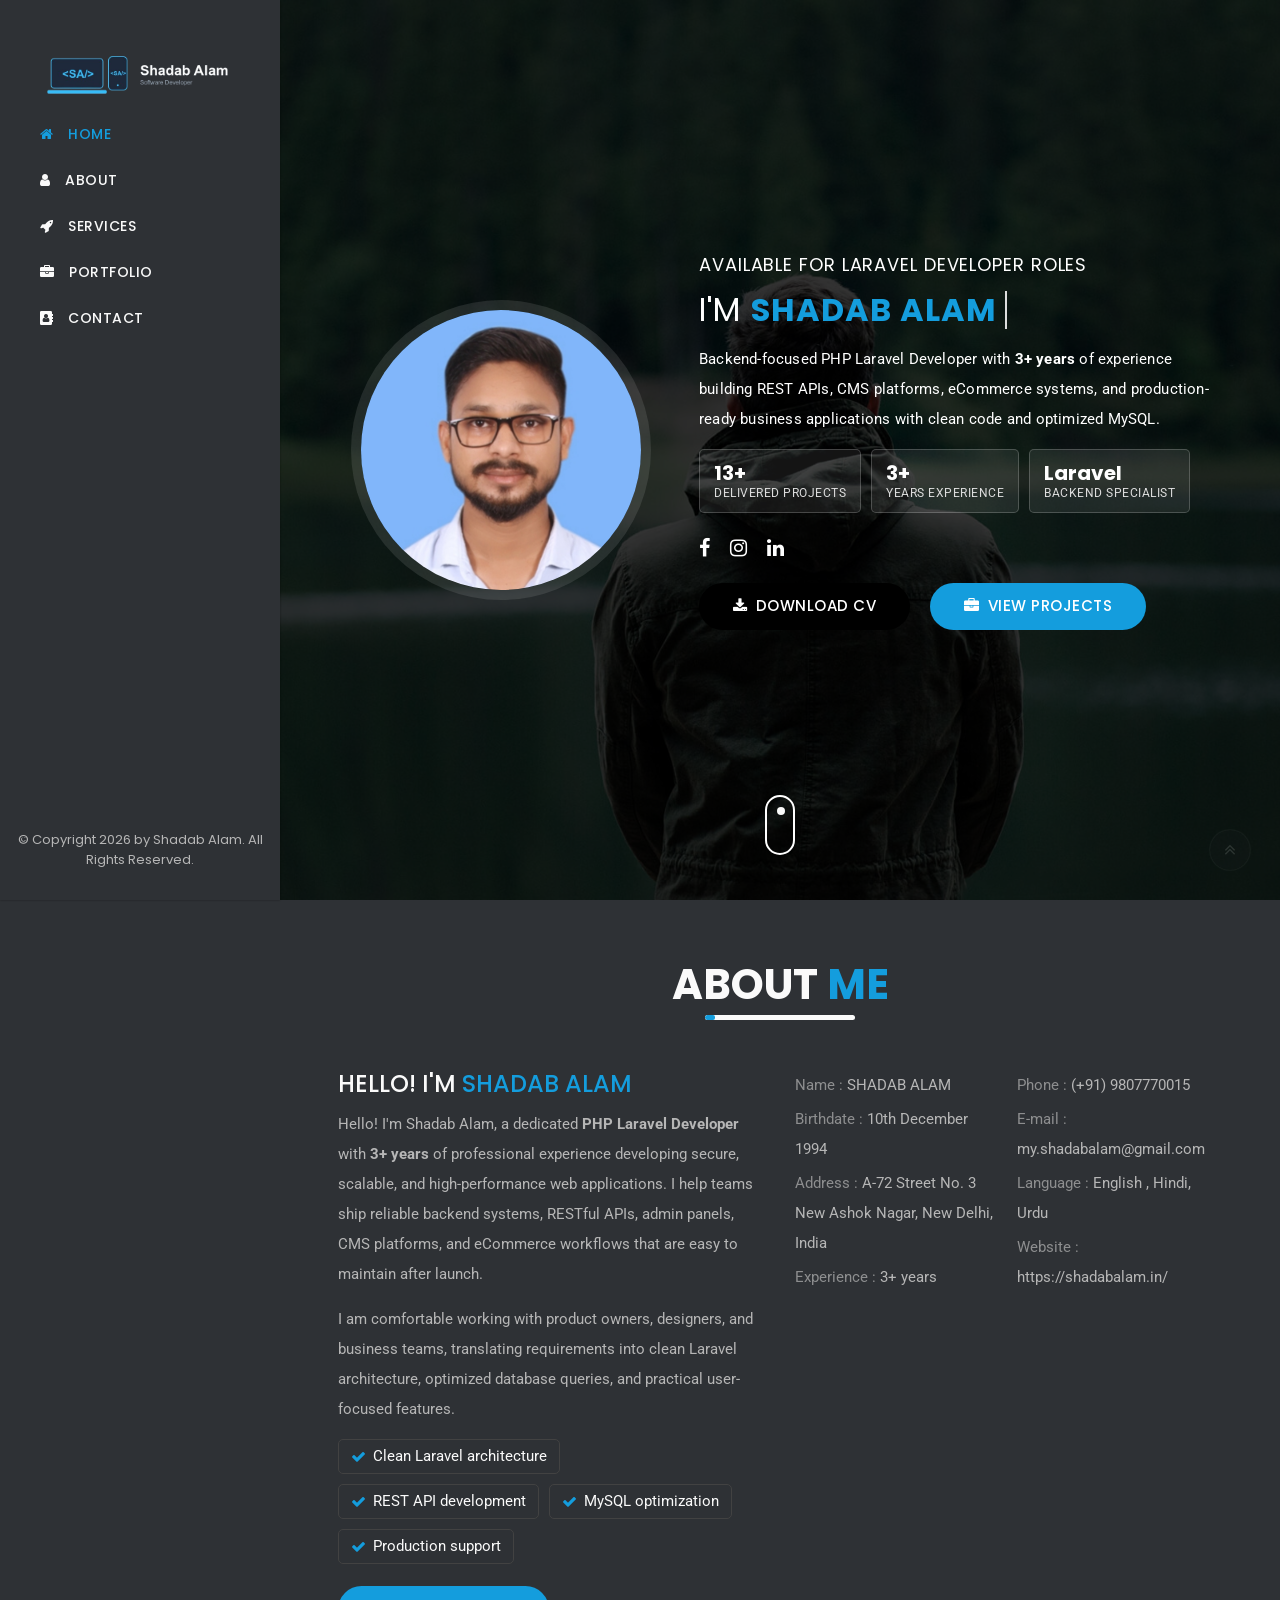
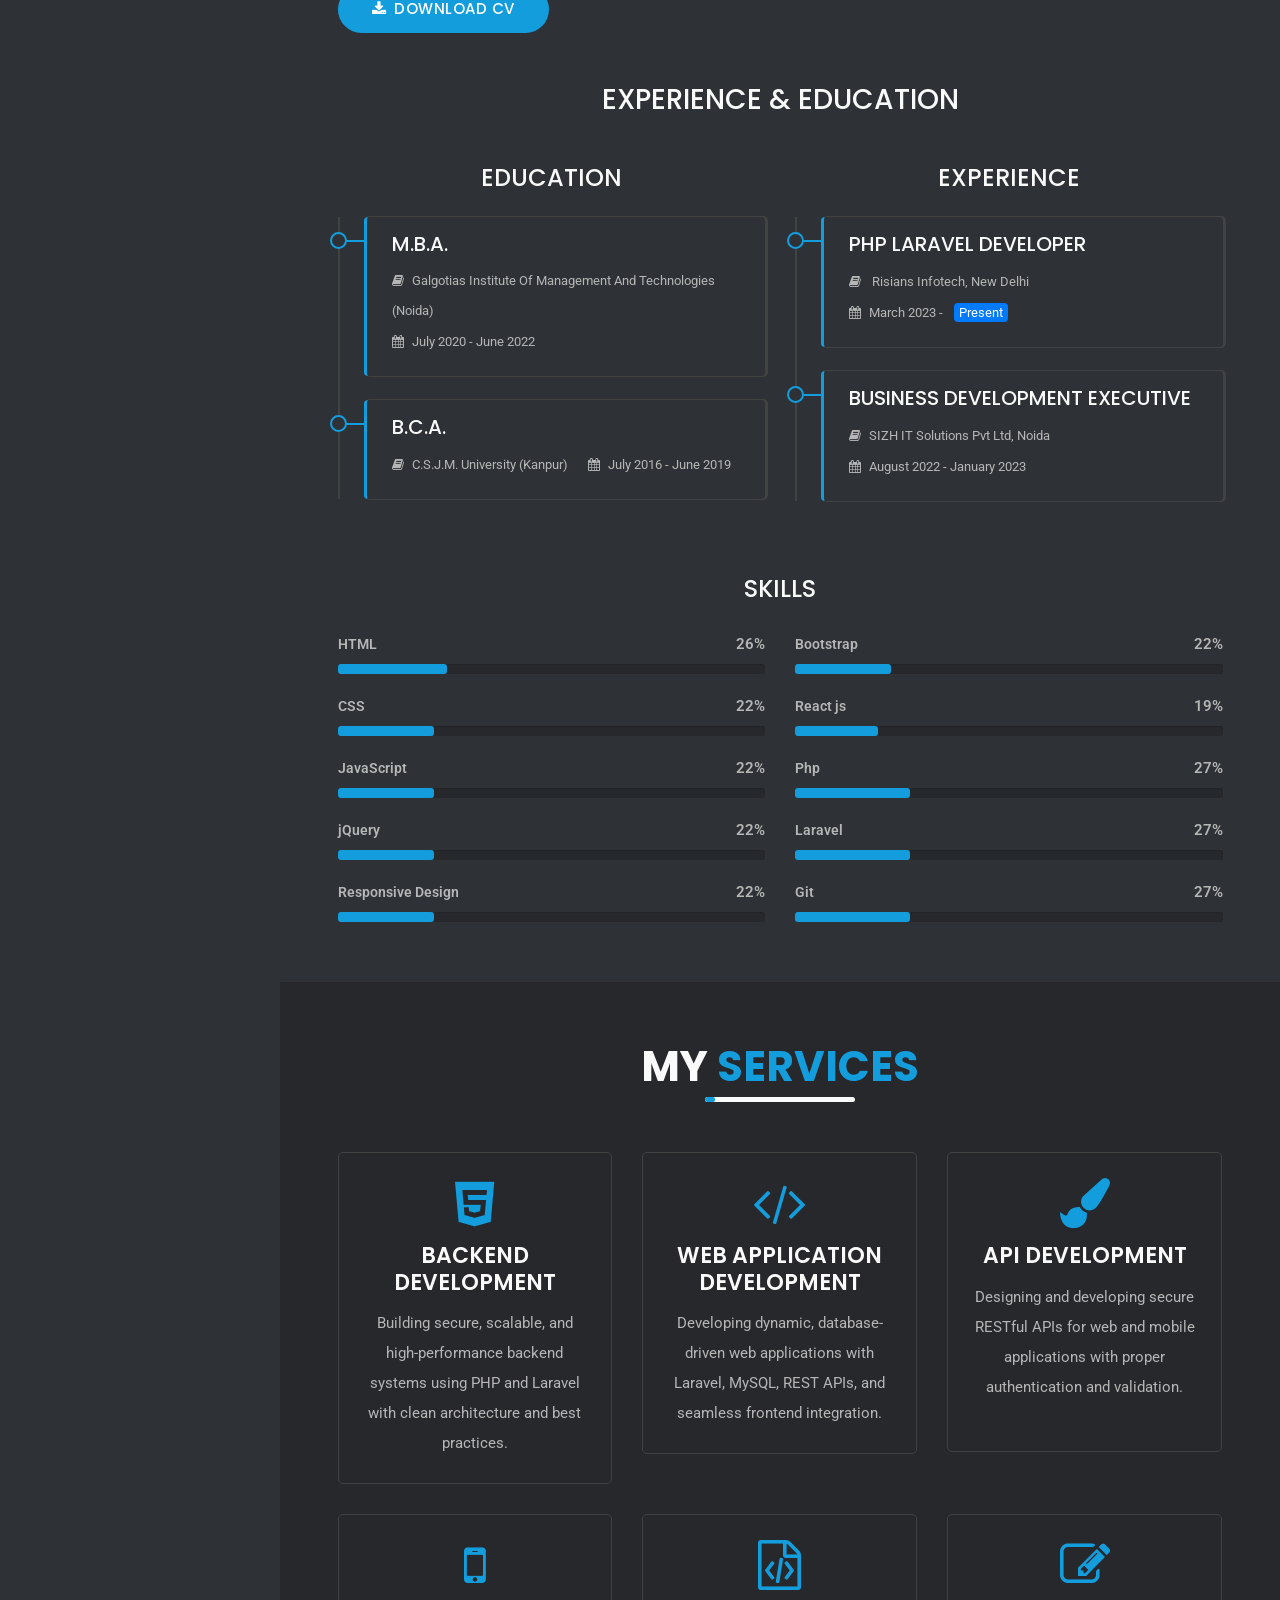
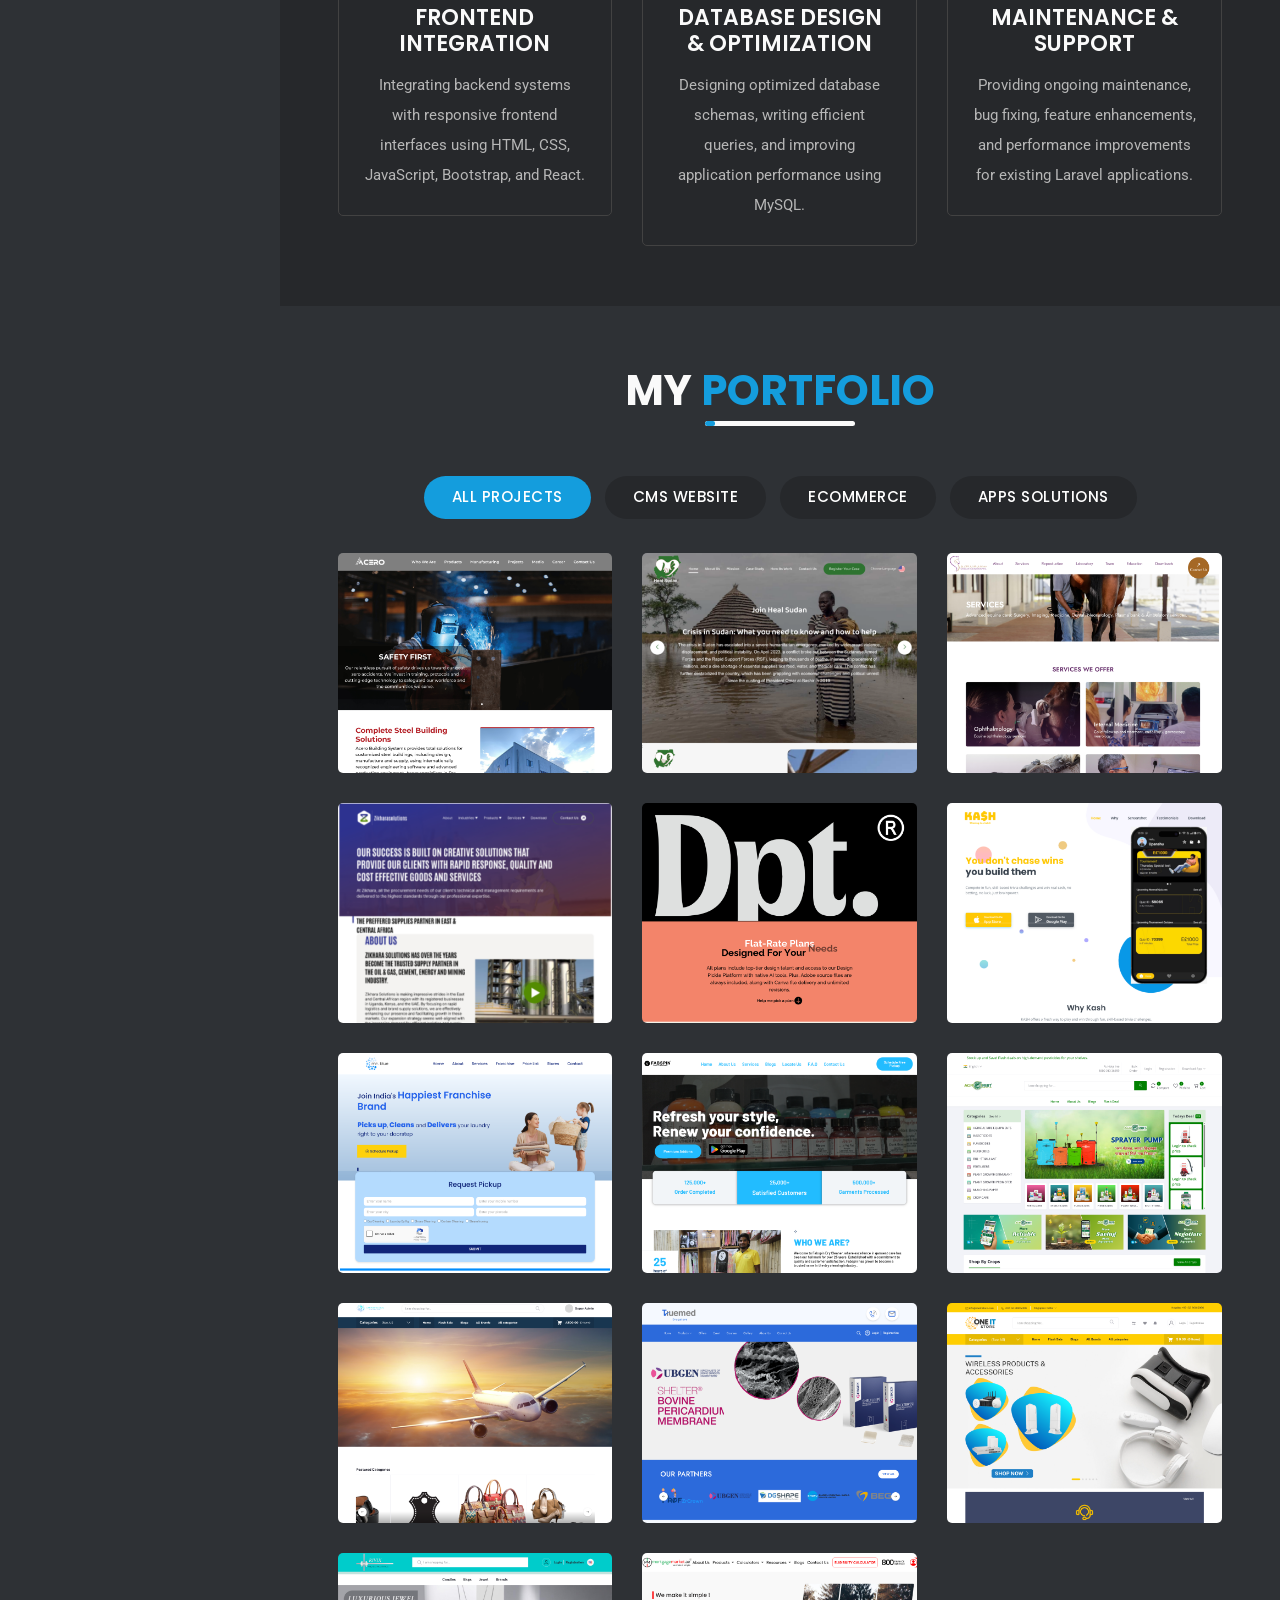
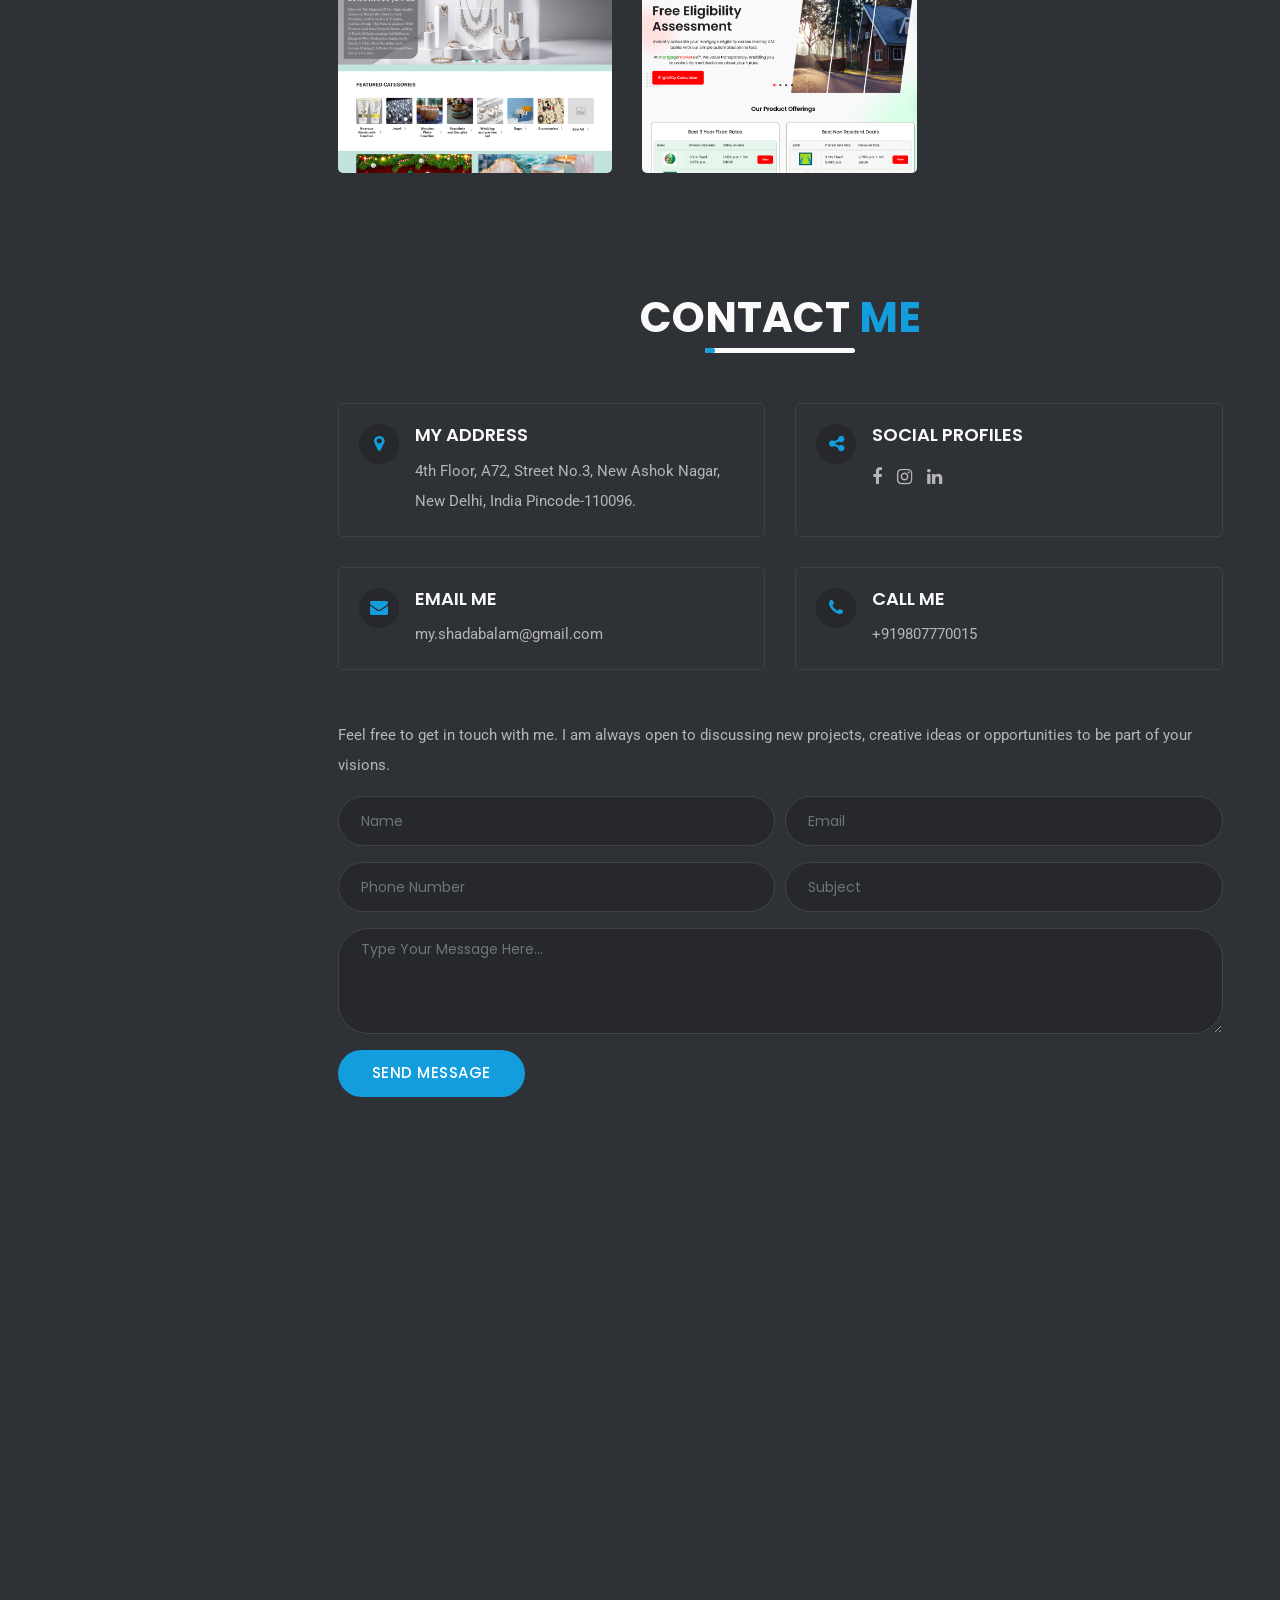
==== commit cb7aa940: "update Counter/Resume" ====
--- a/index.html
+++ b/index.html
@@ -1,4 +1,4 @@
-﻿<!DOCTYPE html>
+<!DOCTYPE html>
 <html lang="en">
 
 <head>
@@ -201,9 +201,18 @@
                                 </p>
 
                                 <ul class="hero-highlights">
-                                    <li><strong>13+</strong><span>Delivered projects</span></li>
-                                    <li><strong>3+</strong><span>Years experience</span></li>
-                                    <li><strong>Laravel</strong><span>Backend specialist</span></li>
+                                    <li>
+                                        <strong class="counter" data-count="13" data-suffix="+">0</strong>
+                                        <span>Delivered projects</span>
+                                    </li>
+                                    <li>
+                                        <strong class="counter" data-count="3" data-suffix="+">0</strong>
+                                        <span>Years experience</span>
+                                    </li>
+                                    <li>
+                                        <strong>Laravel</strong>
+                                        <span>Backend specialist</span>
+                                    </li>
                                 </ul>
                             
                                 <div class="social-links d-flex flex-wrap">
@@ -989,4 +998,46 @@
 
     </body>
 
+<script>
+    document.addEventListener("DOMContentLoaded", function () {
+        const counters = document.querySelectorAll(".counter");
+        
+        const observerOptions = {
+            root: null,
+            threshold: 0.1
+        };
+        
+        const observer = new IntersectionObserver((entries, observer) => {
+            entries.forEach(entry => {
+                if (entry.isIntersecting) {
+                    const counter = entry.target;
+                    const target = counter.dataset.count ? parseInt(counter.dataset.count) : parseInt(counter.textContent);
+                    if (isNaN(target)) return;
+                    
+                    const suffix = counter.dataset.suffix || "";
+                    let count = 0;
+                    const duration = 1500; // Animation duration in ms
+                    const stepTime = 30; // Update interval in ms
+                    const increment = target / (duration / stepTime);
+                    
+                    const timer = setInterval(() => {
+                        count += increment;
+                        if (count >= target) {
+                            counter.textContent = target + suffix;
+                            clearInterval(timer);
+                        } else {
+                            counter.textContent = Math.ceil(count) + suffix;
+                        }
+                    }, stepTime);
+                    
+                    // Unobserve to run animation only once
+                    observer.unobserve(counter);
+                }
+            });
+        }, observerOptions);
+        
+        counters.forEach(counter => observer.observe(counter));
+    });
+</script>
+
 </html>
